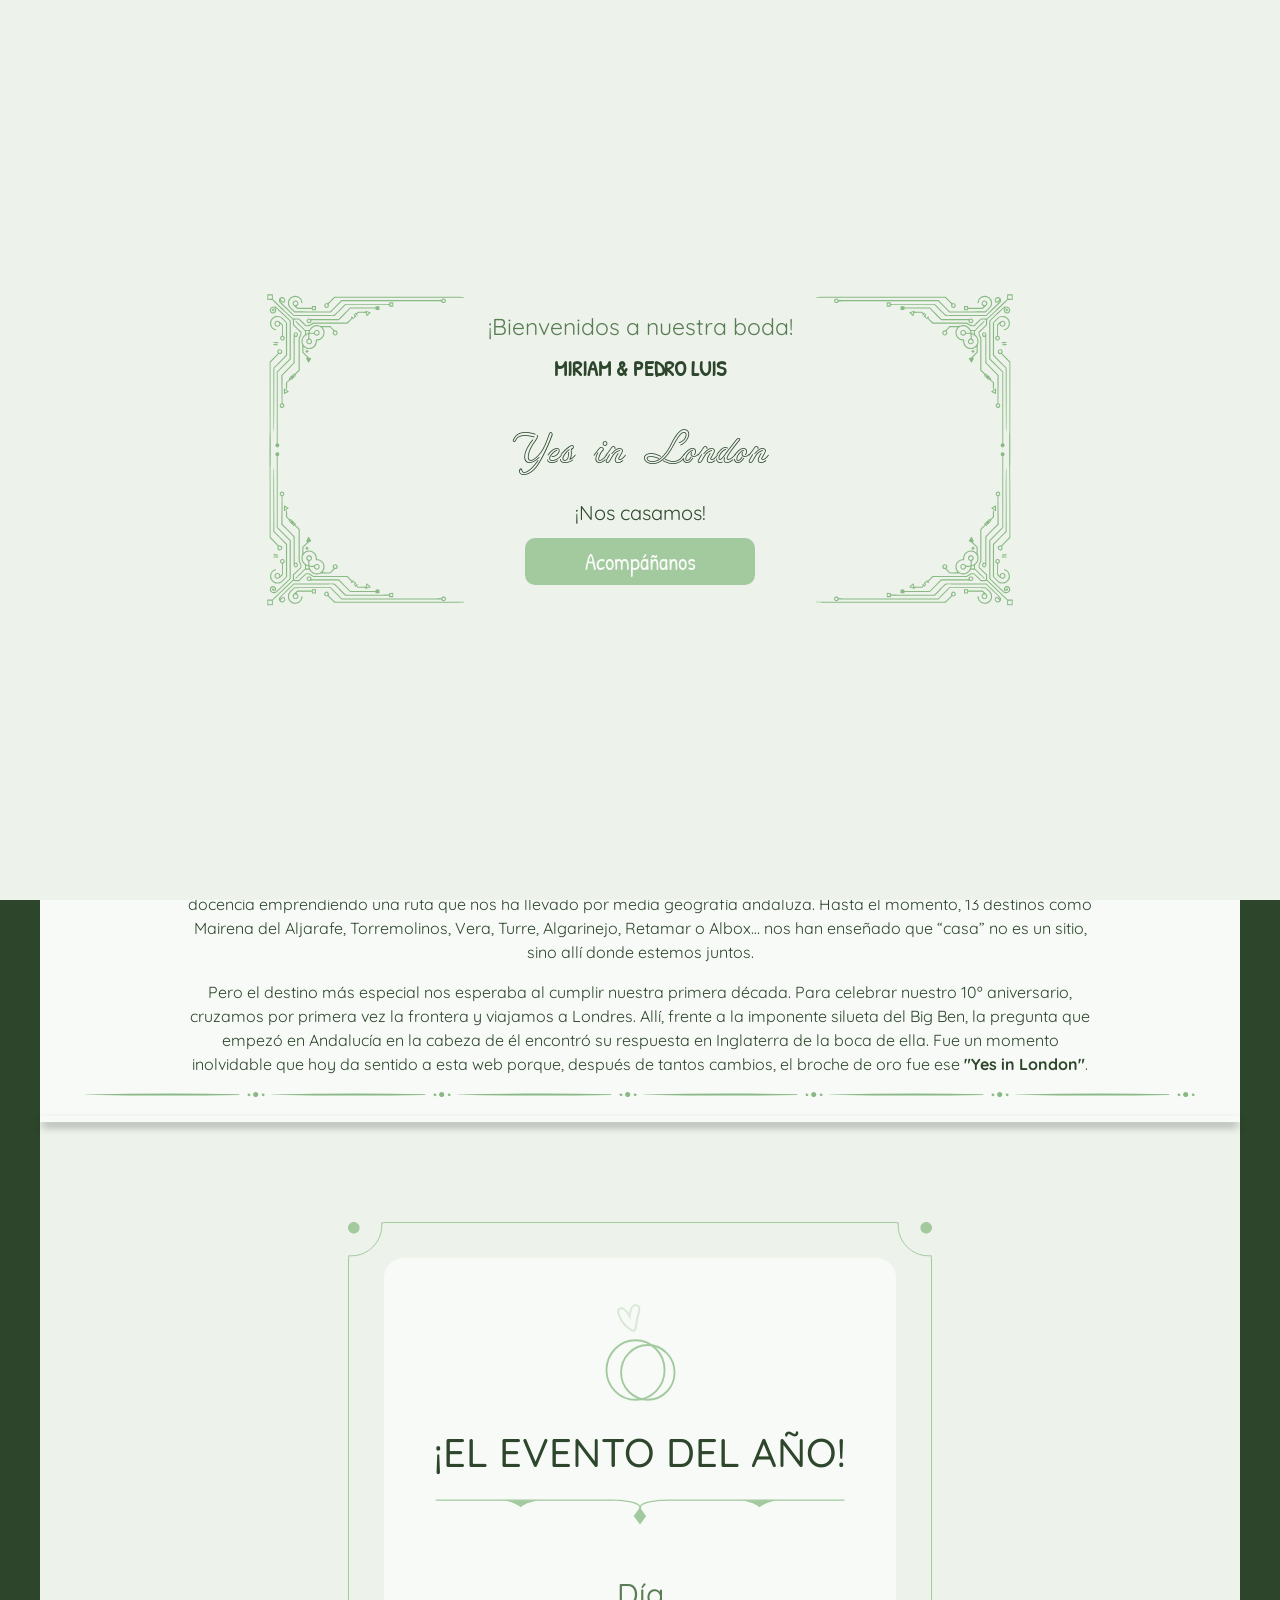
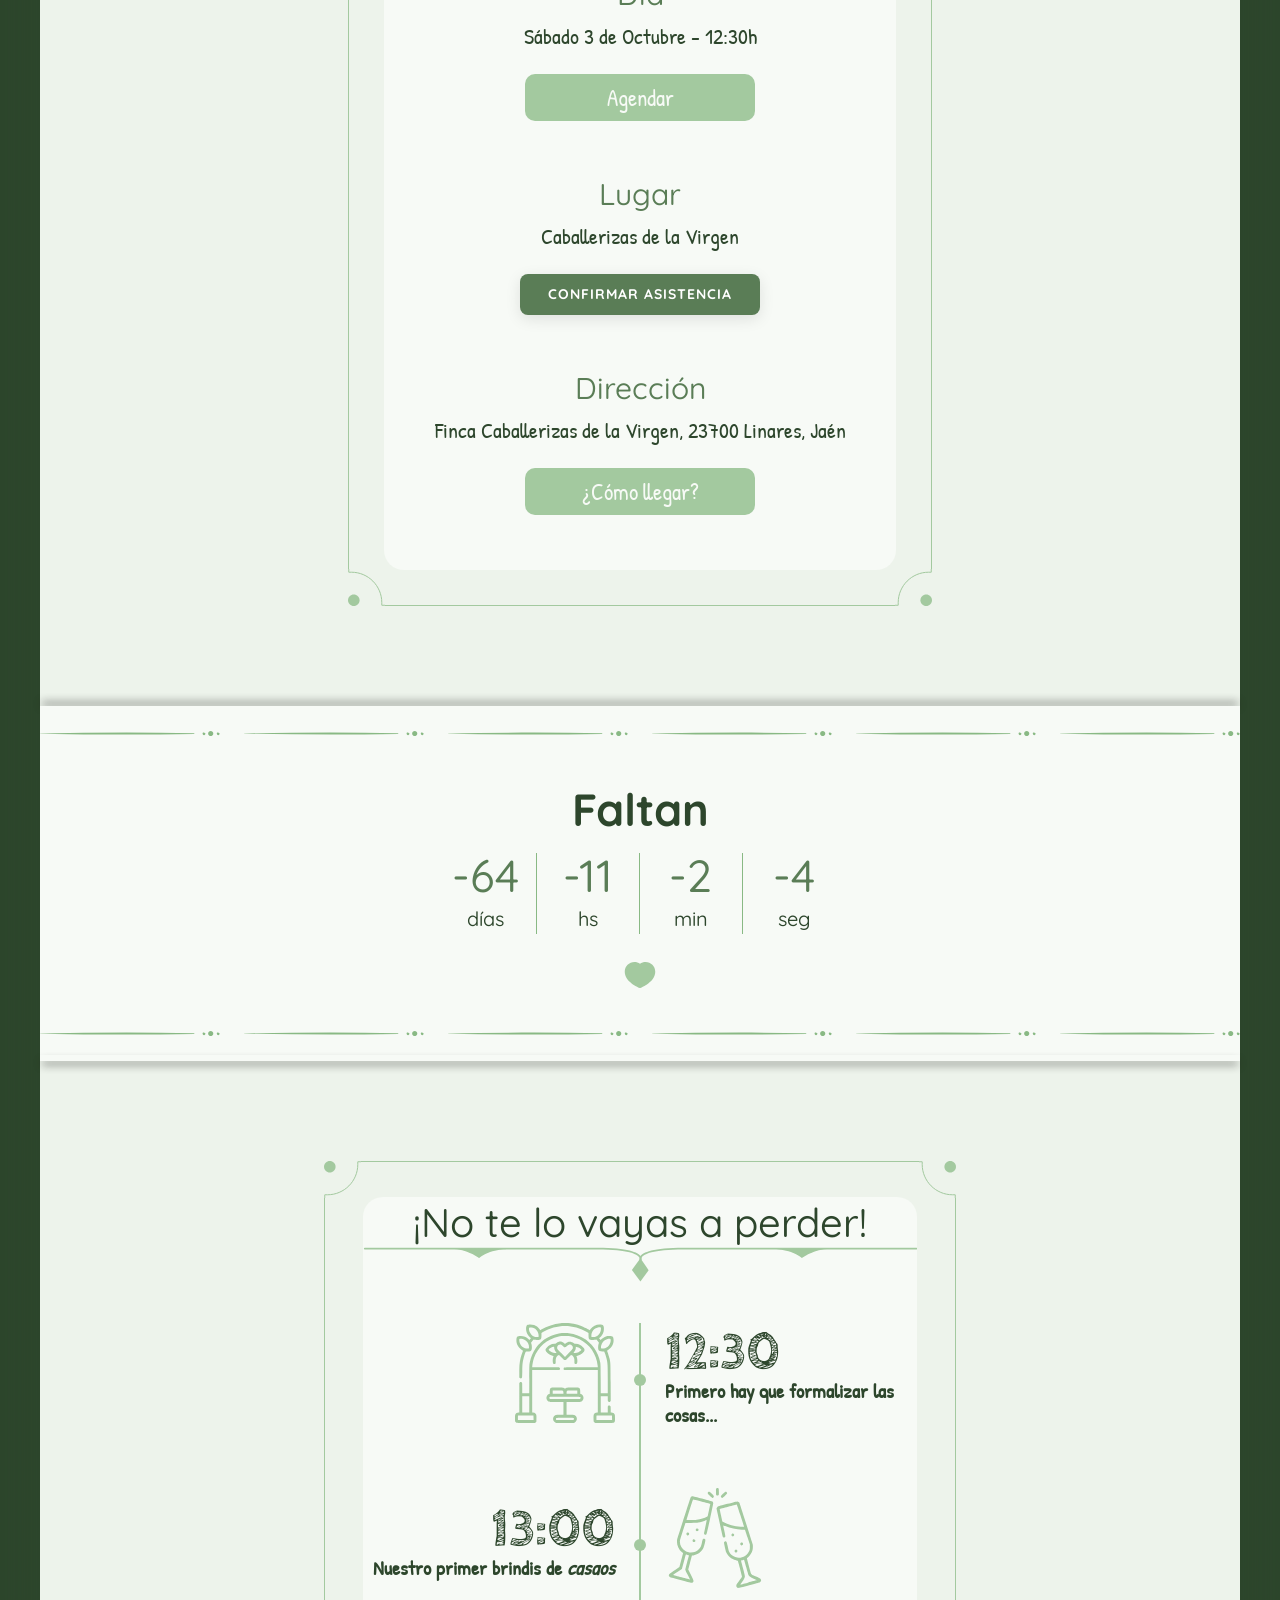
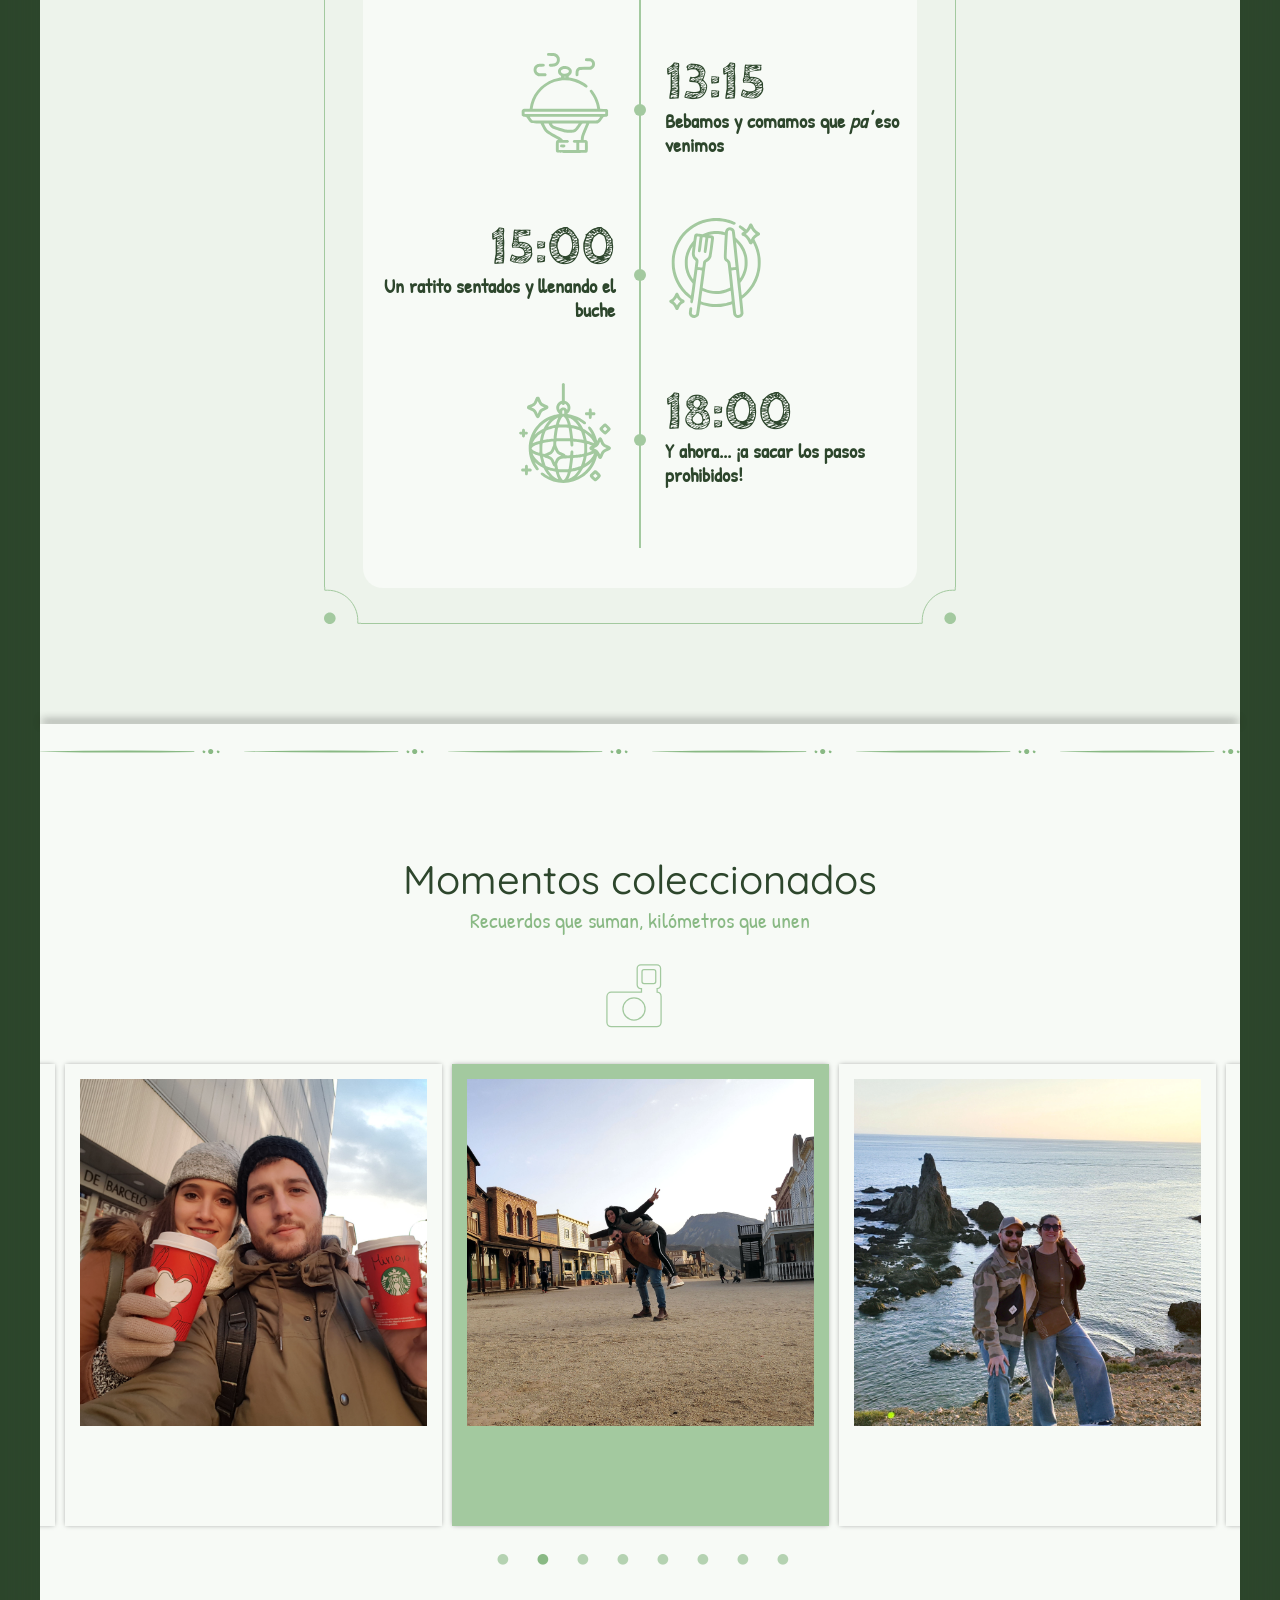
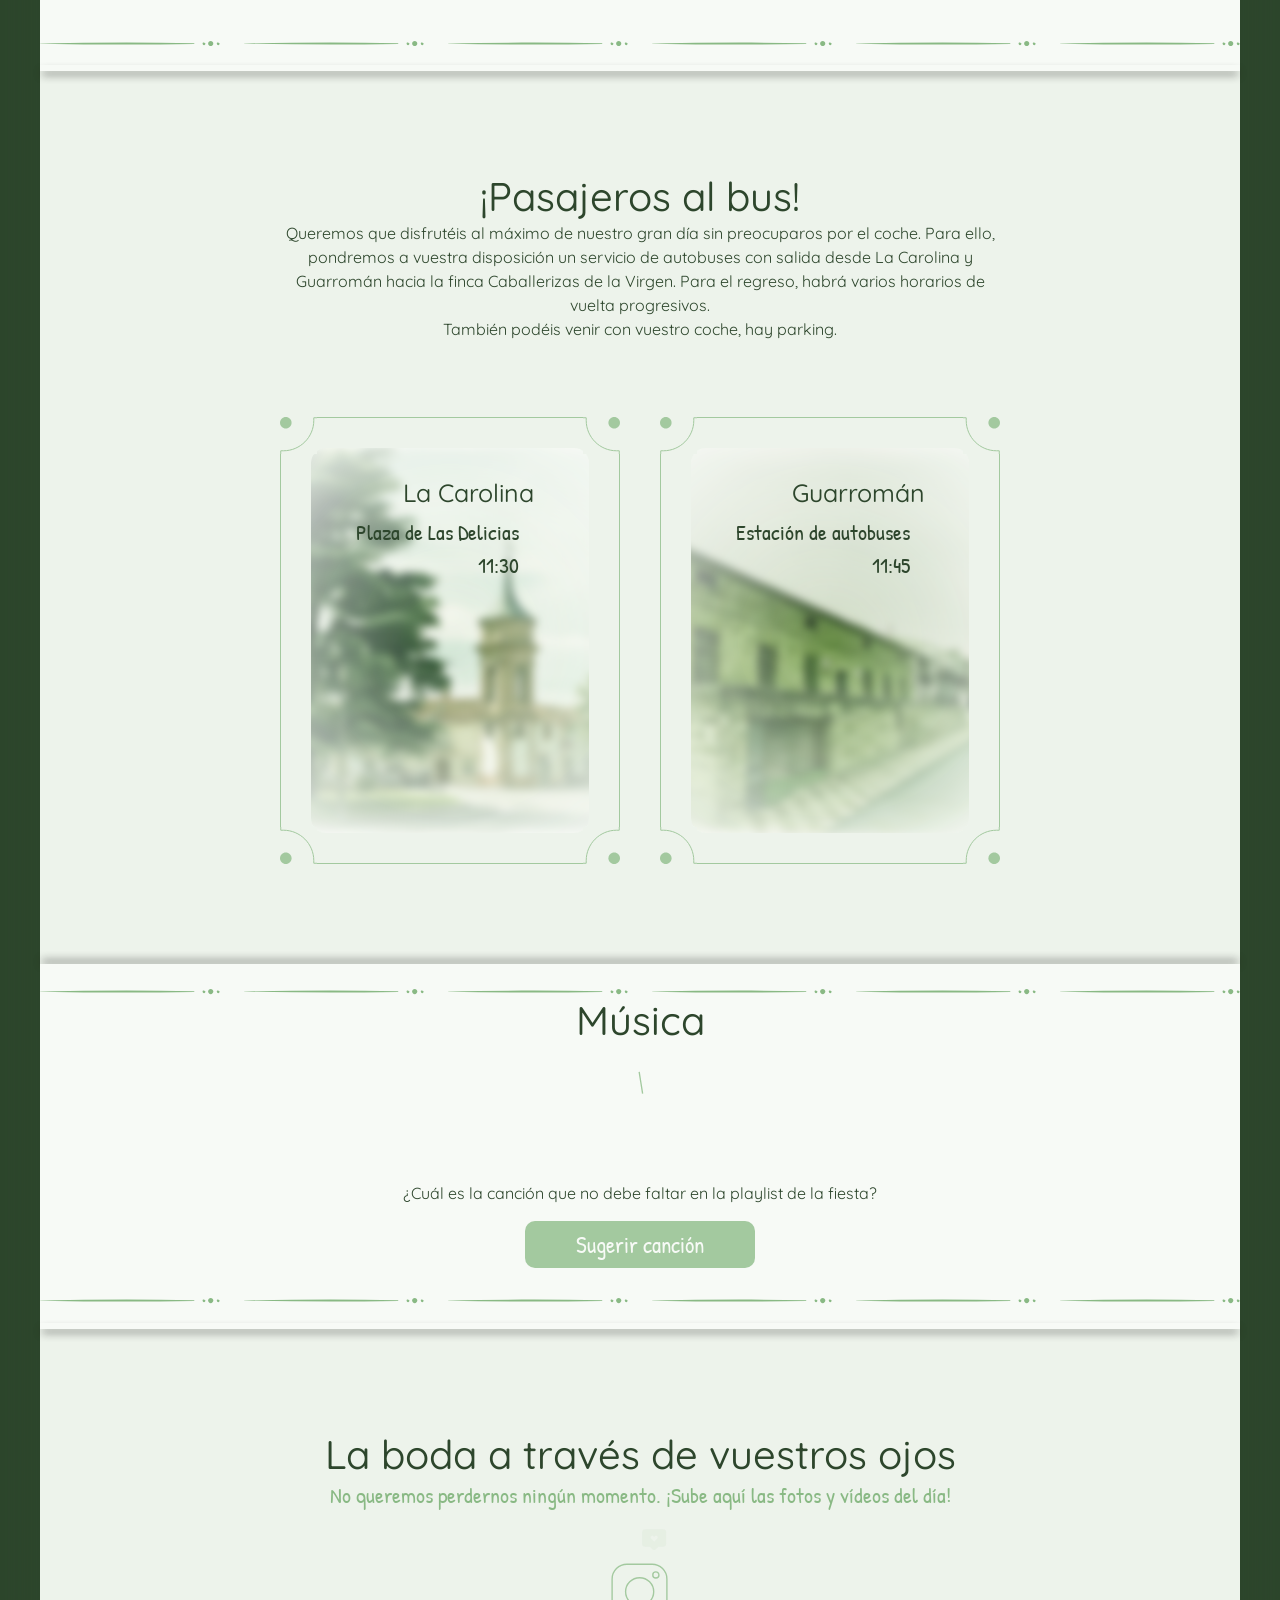
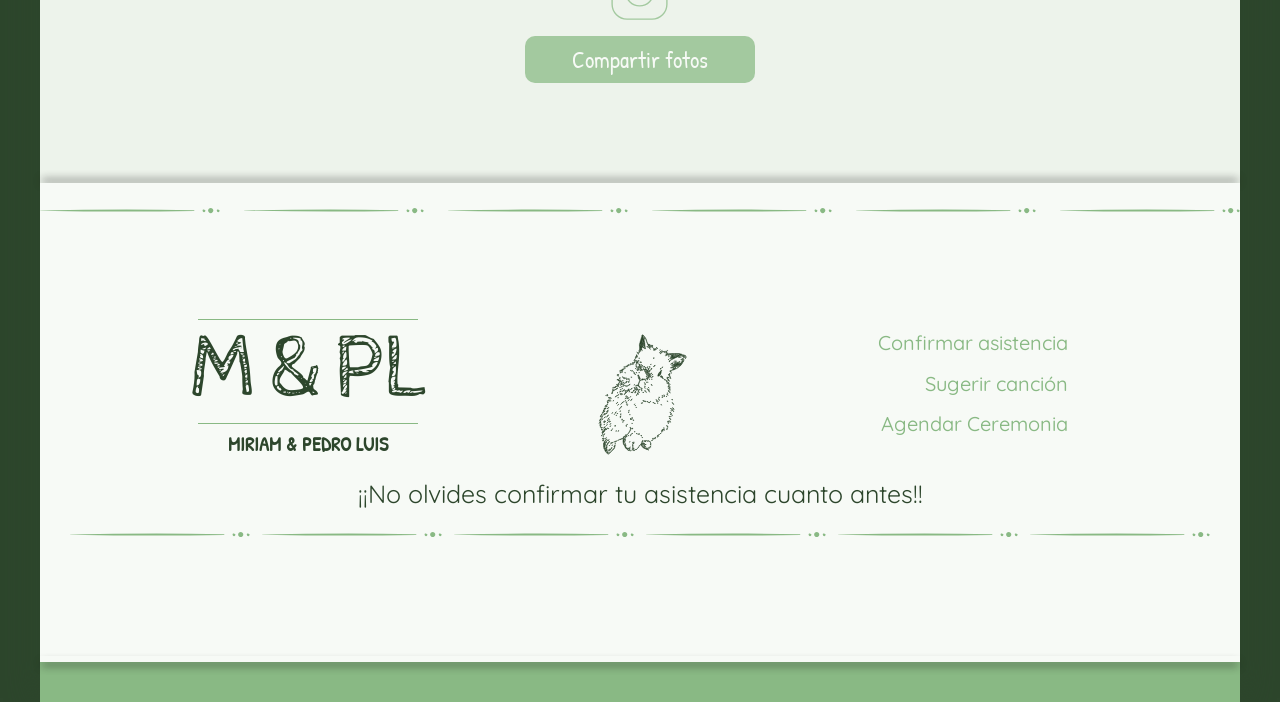
==== index.html @ 914bb3dd "frase intro" ====
<!DOCTYPE html>
<html lang="es-ES">

<head>

  <!-- Head -->
  <meta charset="UTF-8">

  <meta name="viewport" content="width=device-width, initial-scale=1.0">

  <meta name="robots" content="noindex, nofollow" />

  <meta name="color-scheme" content="light only">

  <title>Boda de Miriam y Pedro Luis</title>



  <!-- Listado de css con version dinamica segun modificacion de archivo -->
  <link rel='stylesheet' href='./bootstrap.min.css?v=1699502315' />
  <link rel='stylesheet' href='./slick.css?v=1699502316' />
  <link rel='stylesheet' href='./slick-theme.css?v=1699502316' />
  <link rel='stylesheet' href='./jquery.fancybox.min.css?v=1699502315' />
  <link rel='stylesheet' href='./addEvent.css?v=1699502314' />
  <link rel='stylesheet' href='./aos.css?v=1699502314' />
  <link rel='stylesheet' href='./vars.css?v=1711191311' />
  <link rel='stylesheet' href='./style.css?v=170001112' />
  <link rel='stylesheet' href='./responsive.css?v=1701437739' />

  <!-- Color para navegadores moviles -->
  <meta name="theme-color" content="#89b984">


  <!-- Fonts -->
  <link rel="preconnect" href="https://fonts.googleapis.com">
  <link rel="preconnect" href="https://fonts.gstatic.com" crossorigin>
  <link
    href="https://fonts.googleapis.com/css2?family=Open+Sans:wght@300;400;600&family=Playfair+Display:wght@400;700&display=swap"
    rel="stylesheet">


  <!-- Favicons -->
  <link rel="apple-touch-icon-precomposed" sizes="57x57" href="./apple-touch-icon-57x57.png" />
  <link rel="apple-touch-icon-precomposed" sizes="114x114" href="./apple-touch-icon-114x114.png" />
  <link rel="apple-touch-icon-precomposed" sizes="72x72" href="./apple-touch-icon-72x72.png" />
  <link rel="apple-touch-icon-precomposed" sizes="144x144" href="./apple-touch-icon-144x144.png" />
  <link rel="apple-touch-icon-precomposed" sizes="60x60" href="./apple-touch-icon-60x60.png" />
  <link rel="apple-touch-icon-precomposed" sizes="120x120" href="./apple-touch-icon-120x120.png" />
  <link rel="apple-touch-icon-precomposed" sizes="76x76" href="./apple-touch-icon-76x76.png" />
  <link rel="apple-touch-icon-precomposed" sizes="152x152" href="./apple-touch-icon-152x152.png" />
  <link rel="icon" type="image/png" href="./favicon-196x196.png" sizes="196x196" />
  <link rel="icon" type="image/png" href="./favicon-96x96.png" sizes="96x96" />
  <link rel="icon" type="image/png" href="./favicon-32x32.png" sizes="32x32" />
  <link rel="icon" type="image/png" href="./favicon-16x16.png" sizes="16x16" />
  <link rel="icon" type="image/png" href="./favicon-128.png" sizes="128x128" />
  <meta name="msapplication-TileImage" content="./mstile-144x144.png" />
  <meta name="msapplication-square70x70logo" content="./mstile-70x70.png" />
  <meta name="msapplication-square150x150logo" content="./mstile-150x150.png" />
  <meta name="msapplication-wide310x150logo" content="./mstile-310x150.png" />
  <meta name="msapplication-square310x310logo" content="./mstile-310x310.png" />
  <meta name="application-name" content="&nbsp;" />
  <meta name="msapplication-TileColor" content="#FFFFFF" />
</head>

<body>

  <!-- Loader -->
  <div class="preloader-area">
    <div class="d-flex justify-content-center align-items-center h-100">
      <div class="loader"></div>
    </div>
  </div>
  <!-- Container invitacion -->
  <div class="inv-container container">



    <!-- Modal musica fondo -->
    <div id="modalMusica" class="modal fade" tabindex="-1">
      <div class="modal-dialog modal-lg modal-dialog-centered">
        <div class="modal-content">


          <!-- Adornos esquinas -->
          <img class="injectable adorno-esquina adorno-esquina-0" src="./esquina-electronica.svg" alt="">
          <img class="injectable adorno-esquina adorno-esquina-1" src="./esquina-electronica.svg" alt="">
          <img class="injectable adorno-esquina adorno-esquina-2" src="./esquina-electronica.svg" alt="">
          <img class="injectable adorno-esquina adorno-esquina-3" src="./esquina-electronica.svg" alt="">

          <div class="modal-body text-center">

            <!-- Idiomas -->


            <p class="bienvenida-modal-musica">
              ¡Bienvenidos a nuestra boda! </p>

            <div class="nombres-modal-musica">


              <div class="nombres">
                <p>Miriam & Pedro Luis</p>
              </div>

              <img class="injectable adorno adorno-modal-musica" src="" alt="">
              <div class="inicio">
                <span>Yes </span>
                <span>in</span>
                <span>London</span>
              </div>

            </div>


            <span class="aclara-musica">¡Nos casamos!</span>

            <div>
              <a class="boton" id="play-music-modal" href="">Acompáñanos</a>
            </div>


          </div>

        </div>
      </div>
    </div>

    <!-- Portada -->
    <section class="portada">

      <div class="d-md-flex">

        <!-- Imagen portada -->
        <div class="portada-picture">
          <div class="sombra-horizontal sombra-bottom"></div>
        </div>

        <!-- Contenido portada -->
        <div class="portada-container d-flex justify-content-center align-items-center">


          <div class="sombra-vertical sombra-left"></div>

          <!-- Adornos esquinas -->
          <img class="injectable adorno-esquina adorno-esquina-0" src="./esquina-electronica.svg" alt="">
          <img class="injectable adorno-esquina adorno-esquina-1" src="./esquina-electronica.svg" alt="">
          <img class="injectable adorno-esquina adorno-esquina-2" src="./esquina-electronica.svg" alt="">
          <img class="injectable adorno-esquina adorno-esquina-3" src="./esquina-electronica.svg" alt="">

          <div class="content-portada text-center">

            <!-- Idiomas -->


            <div class="box-nombres-fecha-portada">

              <span class="fecha">
                3 de Octubre de 2026 </span>

              <div class="iniciales">
                <span>M </span>
                <span>&</span>
                <span>PL </span>
              </div>

              <div class="nombres">
                <p>Miriam & Pedro Luis</p>
              </div>

            </div>

            <div class="box-frase-portada">
              <img class="injectable adorno-poste" src="./senal.svg" alt="">
              <p>
                Cada flecha un destino, <br> cada kilómetro una etapa. </p>
            </div>

          </div>

        </div>

      </div>


      <div class="sombra-horizontal sombra-bottom"></div>
    </section>
    <!-- Parrafo epxxlicativo -->
    <section class="galeria">
      <!-- Adornos bordes -->
      <div class="adornos-divisor d-flex justify-content-between"></div>
      <div class="container">
        <div class="row text-center d-flex justify-content-center align-items-center">
          <!-- Titulo -->
          <div></div>
          <div class="col-md-10">
            <h2 class="title">Antes del sí</h2>
          </div>

          <div class="col-md-10">
            <p class="historia-texto">
              Todo comenzó a principios de 2015 cuando, casi sin darnos cuenta, empezamos a escribir los primeros
              capítulos de esta aventura. Poco después, nuestra relación se hizo un hecho; lo que no sabíamos en aquel
              entonces es que estábamos firmando el contrato de la mudanza más larga de la historia.
            </p>

            <p class="historia-texto">
              De la aventura de vivir en Madrid en 2019, resistiendo al COVID en tan solo 35m<sup>2</sup>, a subirnos a
              la montaña rusa
              de la docencia emprendiendo una ruta que nos ha llevado por media geografía andaluza. Hasta el momento, 13
              destinos como Mairena del Aljarafe, Torremolinos, Vera, Turre, Algarinejo, Retamar o Albox… nos han
              enseñado que “casa” no es un sitio, sino allí donde estemos juntos.
            </p>

            <p class="historia-texto">
              Pero el destino más especial nos esperaba al cumplir nuestra primera década. Para celebrar nuestro 10º
              aniversario, cruzamos por primera vez la frontera y viajamos a Londres. Allí, frente a la imponente
              silueta del Big Ben, la pregunta que empezó en Andalucía en la cabeza de él encontró su respuesta en
              Inglaterra de la boca de ella. Fue un momento inolvidable que hoy da sentido a esta web porque, después de
              tantos cambios, el broche de oro fue ese <strong>"Yes in London"</strong>.
            </p>
          </div>

        </div>
        <div></div>
        <!-- Adornos bordes -->
        <div class="adornos-divisor d-flex justify-content-between"></div>
    </section>
    <!-- Ceremonia - Fiesta-->
    <section class="ceremonia-fiesta">

      <div class="sombra-horizontal sombra-top"></div>
      <div class="container">
        <div class="row d-flex justify-content-center text-center">
          <div class="col-md-8 col-ceremonia d-flex justify-content-center text-center">
            <div class="box-bordes-adorno d-flex justify-content-center">
              <div class="box-color-col">
                <div class="anim-anillos">
                </div>
                <h3>
                  ¡EL EVENTO DEL AÑO! </h3>

                <img class="injectable adorno-titulo" src="./adorno-titulo.svg" alt="">

                <div class="info-col">

                  <div class="info-box">
                    <h6>Día</h6>
                    <p>Sábado 3 de Octubre - 12:30h</p>
                    <a type="button" class="boton addeventatc">

                      <span class="nameBtn">Agendar</span>

                      <span class="start">2026-10-03 12:30:00</span>
                      <span class="end">2026-10-03 23:59:59</span>
                      <span class="timezone">Europe/Madrid</span>
                      <span class="title">Boda de Miriam y Pedro Luis</span>

                    </a>
                  </div>

                  <div class="info-box">
                    <h6>Lugar</h6>
                    <p>Caballerizas de la Virgen</p>
                    <a type="button" data-evento="Ceremonia" data-toggle="modal" data-target="#modalAsistencia"
                      class="boton confirmar-asistencia">
                      CONFIRMAR ASISTENCIA
                    </a>
                  </div>

                  <div class="info-box">
                    <h6>Dirección</h6>
                    <p> Finca Caballerizas de la Virgen, 23700 Linares, Jaén</p>
                    <a data-evento="Ceremonia" class="boton modal-como-llegar" target="_blank"
                      href="https://goo.gl/maps/bdbWjPV2qR3y7dYT7?coh=178573&entry=tt">
                      ¿Cómo llegar?</a>
                  </div>
                </div>
              </div>
            </div>

          </div>
        </div>

      </div>

      <div class="sombra-horizontal sombra-bottom"></div>

    </section>


    <!-- Cuenta Regresiva -->
    <section class="cuenta-regresiva">
      <!-- Adornos bordes -->
      <div class="adornos-divisor d-flex justify-content-between"></div>


      <div class="container">
        <div class="row d-flex justify-content-center align-items-center">


          <div class="box-cta-regresiva text-center">

            <span class="falta">Faltan</span>

            <div id="reloj" class="reloj">

              <div id="dias" class="reloj-col">
                <span class="number"></span>
                <span class="time">días</span>
              </div>

              <div id="horas" class="reloj-col">
                <span class="number"></span>
                <span class="time">hs</span>
              </div>

              <div id="minutos" class="reloj-col">
                <span class="number"></span>
                <span class="time">min</span>
              </div>

              <div id="segundos" class="reloj-col no-border">
                <span class="number"></span>
                <span class="time">seg</span>
              </div>

              <div class="clearfix"></div>

            </div>


            <div class="d-flex justify-content-center align-items-center">

              <!-- Corazon -->
              <div class="corazon-falta"></div>

            </div>

          </div>

        </div>
      </div>

      <!-- Adornos bordes -->
      <div class="adornos-divisor d-flex justify-content-between"></div>


    </section>
    <!-- timeline -->
    <section class="ceremonia-fiesta">


      <div class="sombra-horizontal sombra-top"></div>
      <div class="cointainer">
        <div class="row d-flex justify-content-center text-center">
          <div class="col-md-8 col-ceremonia d-flex justify-content-center text-center">
            <div class="box-bordes-adorno d-flex justify-content-center">
              <div class="box-color-col">

                <h2 class="title text-center">¡No te lo vayas a perder!</h2>

                <img class="injectable adorno-titulo-timeline" src="./adorno-titulo.svg" alt="">
                <div> </div>
                <div class="container timeline-container">
                  <div class="timeline-line"></div>

                  <div class="row timeline-item align-items-center">
                    <div class="col-6 text-end px-3 timeline-content">
                      <img class="injectable adorno-timeline" src="./arco-de-boda.svg" alt="">
                    </div>
                    <div class="col-6 text-start px-3 timeline-content">
                      <div class="texto-item">
                        <span class="hora">12:30</span>
                        <span class="actividad">Primero hay que formalizar las cosas...</span>
                      </div>
                    </div>
                  </div>

                  <div class="row timeline-item align-items-center">
                    <div class="col-6 text-end px-3 timeline-content">
                      <div class="texto-item">
                        <span class="hora">13:00</span>
                        <span class="actividad">Nuestro primer brindis de <i>casaos</i></span>
                      </div>
                    </div>
                    <div class="col-6 text-start px-3 timeline-content">
                      <img class="injectable adorno-timeline" src="./salud.svg" alt="">
                    </div>
                  </div>

                  <div class="row timeline-item align-items-center">
                    <div class="col-6 text-end px-3 timeline-content">
                      <img class="injectable adorno-timeline" src="./porcion-de-comida.svg" alt="">
                    </div>
                    <div class="col-6 text-start px-3 timeline-content">
                      <div class="texto-item">
                        <span class="hora">13:15</span>
                        <span class="actividad">Bebamos y comamos que <i>pa'</i> eso venimos</span>
                      </div>
                    </div>
                  </div>

                  <div class="row timeline-item align-items-center">
                    <div class="col-6 text-end px-3 timeline-content">
                      <div class="texto-item">
                        <span class="hora">15:00</span>
                        <span class="actividad">Un ratito sentados y llenando el buche</span>
                      </div>
                    </div>
                    <div class="col-6 text-start px-3 timeline-content">
                      <img class="injectable adorno-timeline" src="./comer.svg" alt="">
                    </div>
                  </div>

                  <div class="row timeline-item align-items-center">
                    <div class="col-6 text-end px-3 timeline-content">
                      <img class="injectable adorno-timeline" src="./bola-de-disco.svg" alt="">
                    </div>
                    <div class="col-6 text-start px-3 timeline-content">
                      <div class="texto-item">
                        <span class="hora">18:00</span>
                        <span class="actividad">Y ahora... ¡a sacar los pasos prohibidos!</span>
                      </div>
                    </div>
                  </div>

                </div>
              </div>
            </div>
          </div>
        </div>
      </div>

      <div class="sombra-horizontal sombra-bottom"></div>
    </section>




    <!-- Galeria-->
    <section class="galeria">

      <!-- Adornos bordes -->
      <div class="adornos-divisor d-flex justify-content-between"></div>

      <div class="container">

        <div class="row text-center d-flex justify-content-center align-items-center">

          <div class="content-galeria">
            <h2 class="title">Momentos coleccionados</h2>
            <p class="subtitle">Recuerdos que suman, kilómetros que unen</p>

            <div class="anim-galeria"></div>

          </div>

        </div>

      </div>


      <div class="content-fotos">

        <div class="shadow-left"></div>
        <div class="shadow-right"></div>

        <div class="carrusel">

          <!-- Impmrimo el bloque con la imagen -->

          <div>
            <div class="polaroid">

              <a href="./1.jpg" data-fancybox="galeria">
                <img src="./1.jpg" alt="">
              </a>

            </div>
          </div>


          <!-- Impmrimo el bloque con la imagen -->

          <div>
            <div class="polaroid">

              <a href="./2.jpg" data-fancybox="galeria">
                <img src="./2.jpg" alt="">
              </a>

            </div>
          </div>


          <!-- Impmrimo el bloque con la imagen -->

          <div>
            <div class="polaroid">

              <a href="./3.jpg" data-fancybox="galeria">
                <img src="./3.jpg" alt="">
              </a>

            </div>
          </div>


          <!-- Impmrimo el bloque con la imagen -->

          <div>
            <div class="polaroid">

              <a href="./4.jpg" data-fancybox="galeria">
                <img src="./4.jpg" alt="">
              </a>

            </div>
          </div>


          <!-- Impmrimo el bloque con la imagen -->

          <div>
            <div class="polaroid">

              <a href="./5.jpg" data-fancybox="galeria">
                <img src="./5.jpg" alt="">
              </a>

            </div>
          </div>

          <!-- Impmrimo el bloque con la imagen -->

          <div>
            <div class="polaroid">

              <a href="./6.jpg" data-fancybox="galeria">
                <img src="./6.jpg" alt="">
              </a>

            </div>
          </div>

          <!-- Impmrimo el bloque con la imagen -->

          <div>
            <div class="polaroid">

              <a href="./7.jpg" data-fancybox="galeria">
                <img src="./7.jpg" alt="">
              </a>

            </div>
          </div>

          <!-- Impmrimo el bloque con la imagen -->

          <div>
            <div class="polaroid">

              <a href="./8.jpg" data-fancybox="galeria">
                <img src="./8.jpg" alt="">
              </a>

            </div>
          </div>


        </div>

      </div>




      <!-- Adornos bordes -->
      <div class="adornos-divisor d-flex justify-content-between"></div>

    </section>


    <!--Autobuses-->
    <!-- Fiesta-->
    <section class="fiesta">

      <div class="sombra-horizontal sombra-top"></div>

      <div class="container">
        <div class="row text-center d-flex justify-content-center align-items-center">

          <div class="col-md-12">
            <h2 class="title">¡Pasajeros al bus!</h2>

          </div>
          <div class="col-md-2"></div>
          <div class="col-md-8 text-center d-flex justify-content-center align-items-center 
            ceremonia-fiesta .info-col .info-box ">
            <p>Queremos que disfrutéis al máximo de nuestro gran día sin preocuparos por el coche. Para ello, pondremos
              a vuestra disposición un servicio de autobuses con salida desde La Carolina y Guarromán hacia la finca
              Caballerizas de la Virgen. Para el regreso, habrá varios horarios de vuelta progresivos.
              <br>También podéis venir con vuestro coche, hay parking.
            </p>
          </div>
          <div class="col-md-2"></div>

          <div class="col-md-4 item-fiesta">
            <div class="w-100 box-bordes-adorno content-item-fiesta" ">

          <div class=" box-color-col d-flex flex-column justify-content-start align-items-start info-box"
              style="--bg-image: url('fondo-la-carolina.png');">
              <div></div>
              <div>
                <h3 class="text-right">La Carolina</h3>
                <div>
                  <p class="text-right">Plaza de Las Delicias</p>
                </div>
                <div>
                  <p class="text-right">11:30</p>
                </div>
              </div>
              <div></div>
            </div>
          </div>

        </div>

        <div class="col-md-4 item-fiesta">


          <div class="w-100 box-bordes-adorno content-item-fiesta">

            <div class="box-color-col d-flex flex-column justify-content-start align-items-start info-box"
              style="--bg-image: url('fondo-guarroman.png');">
              <div></div>
              <div>
                <h3 class="text-right">Guarromán</h3>
                <div>
                  <p class="text-right">Estación de autobuses</p>
                </div>
                <div>
                  <p class="text-right">11:45</p>
                </div>
              </div>
              <div></div>
            </div>
          </div>

        </div>

      </div>
  </div>


      <div class="sombra-horizontal sombra-bottom"></div>
  </section>
  <!--Autobuses-->
  <!--Sugerir Cancion-->
  <section class="galeria">

    <!-- Adornos bordes -->
    <div class="adornos-divisor d-flex justify-content-between"></div>

    <div class="container">
      <div class="row text-center d-flex justify-content-center align-items-center">

        <div class="col-md-12">
          <h2 class="title">Música</h2>
          <div class="anim-musica"></div>
          <p>
            ¿Cuál es la canción que no debe faltar en la playlist de la fiesta? </p>

          <a href="#" class="boton sugerir-cancion">Sugerir canción</a>
          <div></div>

        </div>





      </div>
    </div>


    <!-- Adornos bordes -->
    <div class="adornos-divisor d-flex justify-content-between"></div>


  </section>




  <!-- Instagram-->
  <section class="instagram">

    <div class="sombra-horizontal sombra-top"></div>

    <div class="container">
      <div class="row text-center d-flex justify-content-center align-items-center">

        <h2 class="title">La boda a través de vuestros ojos</h2>
        <p class="subtitle">No queremos perdernos ningún momento. ¡Sube aquí las fotos y vídeos del día!</p>

        <div class="w-100">

          <div class="anim-instagram"></div>

        </div>

        <a href="./subir_fotos.html" class="boton">Compartir fotos</a>


      </div>
    </div>


    <div class="sombra-horizontal sombra-bottom"></div>

  </section>
  <!-- Footer-->
  <section class="footer">


    <!-- Adornos bordes -->
    <div class="adornos-divisor d-flex justify-content-between"></div>


    <div class="container">

      <div class="row">



        <div class="col-md-5 d-flex justify-content-center align-items-center">

          <div class="col-nombres-footer">

            <div class="iniciales">
              <span>M </span>
              <span>&</span>
              <span>PL </span>
            </div>

            <div class="nombres">
              <p>Miriam & Pedro Luis</p>
            </div>

          </div>
        </div>

        <div
          class="col-md-2 col-acciones-footer d-flex justify-content-center justify-content-md-center align-items-center">
          <img class="injectable adorno adorno-footer" src="./totete.svg" alt="">
        </div>

        <div
          class="col-md-5 col-acciones-footer d-flex justify-content-center justify-content-md-center align-items-center">

          <ul>

            <li>
              <a href="#" data-evento="Ceremonia" data-toggle="modal" data-target="#modalAsistencia"
                class="confirmar-asistencia">
                Confirmar asistencia
              </a>
            </li>



            <li>
              <a href="#" class="sugerir-cancion">Sugerir canción</a>
            </li>


            <li>
              <div title="" class="addeventatc">

                <span class="nameBtn">Agendar Ceremonia</span>

                <span class="start">2026-10-03 12:00:00</span>
                <span class="end">2026-10-03 23:59:59</span>
                <span class="timezone">Europe/Madrid</span>
                <span class="title">Boda de Miriam y Pedro Luis</span>

              </div>
            </li>

          </ul>

        </div>



      </div>
      <div class="row">
        <div class="col-md-12 text-center">
          <p class="info-text">¡¡No olvides confirmar tu asistencia cuanto antes!!</p>
        </div>

    </div>


    <!-- Adornos bordes -->
    <div class="adornos-divisor d-flex justify-content-between"></div>

  </section>
  <!-- Firma-->
  <footer>

    <div class="sombra-horizontal sombra-top"></div>

    <div class="container">
      <div class="row">
        <div class="col-md-12">





          <!-- Modal cambio de idioma -->


        </div>
      </div>
    </div>
  </footer>


  <!-- Musica -->


  <div id="controlador-musica">
    <div id="play-pause-music" data-estado-music="pause" class="music-anim-icon"></div>
  </div>

  <div id="player-musica-fondo"></div>





  <!-- Si esta en modo "Modelo" muestro el repdorductor de musica sin musica -->

  <!-- Modal asistencia-->
  <div id="modalAsistencia" class="modal fade" tabindex="-1">
    <div class="modal-dialog modal-md modal-dialog-centered">
      <div class="modal-content box-bordes-adorno">
        <div class="modal-content-2 box-color-col">

          <div class="img-top-modal d-flex justify-content-center align-items-start">
            <button type="button" class="close" data-dismiss="modal" aria-label="Close">
              <span aria-hidden="true">×</span>
            </button>
            <img class="injectable modal-icon icon-ceremonia" src="./img_circuloCeremonia.svg" alt="">
            <img class="injectable modal-icon icon-fiesta" src="./img_circuloFiesta.svg" alt="">
          </div>

          <div class="modal-header">
            <h5 class="modal-title">Confirmar asistencia</h5>
            <img class="injectable adorno-titulo" src="./adorno-titulo.svg" alt="">
          </div>

          <div class="modal-body">
            <div class="formulario-content">
              <form id="formAsistencia"
                action="https://docs.google.com/forms/d/e/1FAIpQLSfP0oGFlG77LjceyNQZj_OjLJ1URJRkgybdggClO3IUrDJ-tA/formResponse"
                method="POST">

                <div id="contenedorInvitados">
                  <div class="bloque-invitado border-bottom mb-4 pb-3">
                    <div
                      class="form-group d-flex justify-content-around custom-control custom-radio custom-control-inline">
                      <div class="form-check">
                        <input class="custom-control-input" type="radio" name="asistencia_0" value="Si" id="checkSi_0"
                          checked>
                        <label class="custom-control-label" for="checkSi_0">¡Sí! Confirmo</label>
                      </div>
                      <div class="form-check">
                        <input class="custom-control-input" type="radio" name="asistencia_0" value="No" id="checkNo_0">
                        <label class="custom-control-label" for="checkNo_0">No asistiré</label>
                      </div>
                    </div>

                    <div class="form-group">
                      <input type="text" class="form-control" name="nombre" placeholder="Tu nombre completo" required>
                    </div>
                    <div class="form-group">
                      <input type="text" class="form-control" name="telefono" placeholder="Tu teléfono" required>
                    </div>
                    <div class="form-group">
                      <textarea class="form-control" name="alergenos" rows="2"
                        placeholder="Alérgenos e intolerancias"></textarea>
                    </div>
                    <div class="texto-pregunta-form">¿Cómo vas a venir?</div>
                    <div
                      class="form-group d-flex justify-content-around custom-control custom-radio custom-control-inline transporte-container">
                      <div class="form-check">
                        <input class="custom-control-input" type="radio" name="transporte_0" value="coche"
                          id="transporte_coche_0" checked>
                        <label class="custom-control-label label-transporte" for="transporte_coche_0">Coche
                          propio</label>
                      </div>
                      <div class="form-check">
                        <input class="custom-control-input" type="radio" name="transporte_0" value="carolina"
                          id="transporte_carolina_0">
                        <label class="custom-control-label label-transporte" for="transporte_carolina_0">Autobús (La
                          Carolina)</label>
                      </div>
                      <div class="form-check">
                        <input class="custom-control-input" type="radio" name="transporte_0" value="guarroman"
                          id="transporte_guarroman_0">
                        <label class="custom-control-label label-transporte" for="transporte_guarroman_0">Autobús
                          (Guarromán)</label>
                      </div>
                    </div>
                  </div>
                </div>

                <div class="text-center mb-3">
                  <button type="button" id="btnAgregarAcompanante" class="btn-add-invitado">
                    + Añadir acompañante
                  </button>
                </div>

                <button type="submit" id="sendAsistencia" class="boton confirmar-asistencia">
                  Enviar confirmaciones
                </button>
              </form>
            </div>

            <div class="msj-content d-flex flex-column justify-content-center text-center" style="display:none;"></div>
          </div>

        </div>
      </div>
    </div>
  </div>

  <!-- Modal sugerir cancion-->
  <div id="modalSugerirCancion" class="modal fade" tabindex="-1">
    <div class="modal-dialog modal-md modal-dialog-centered">
      <div class="modal-content box-bordes-adorno">
        <div class="modal-content-2 box-color-col">

          <div class="img-top-modal d-flex justify-content-center align-items-start">
            <button type="button" class="close" data-dismiss="modal" aria-label="Close">
              <span aria-hidden="true">×</span>
            </button>
            <img class="injectable modal-icon" src="./img_circuloCanciones.svg" alt="">
          </div>

          <div class="modal-header">
            <h5 class="modal-title">Sugerir Canción</h5>
            <img class="injectable adorno-titulo" src="./adorno-titulo.svg" alt="">
          </div>

          <div class="modal-body">
            <div class="formulario-content">
              <form id="formSugerirCancion"
                action="https://docs.google.com/forms/u/0/d/e/1FAIpQLSdFCLFeYFmhAlCnmcxuF9Eve2WV8mMim32cjytIB5tWxmRVLw/formResponse"
                method="POST" target="hidden_iframe_cancion" onsubmit="enviarSugerencia(event);">

                <div class="form-group">
                  <input type="text" class="form-control" id="nombreSugerencia" name="entry.2019897458"
                    placeholder="Tu nombre" required>
                </div>

                <div class="form-group">
                  <input type="text" class="form-control" id="descripcionSugerencia" name="entry.27844116"
                    placeholder="Nombre canción y autor" required>
                </div>

                <div class="form-group">
                  <input type="text" class="form-control" id="linkSugerencia" name="entry.2085277265"
                    placeholder="Link de YouTube, Spotify, etc.">
                </div>

                <button type="submit" id="sendSugerenciaCancion" class="boton w-100">
                  Sugerir canción
                </button>
              </form>
              <iframe name="hidden_iframe_cancion" id="hidden_iframe_cancion" style="display:none;"></iframe>
            </div>

            <div class="msj-content d-flex flex-column justify-content-center text-center" style="display:none;"></div>
          </div>
        </div>
      </div>
    </div>
  </div>
  <!-- Modal vestuario-->
  <div id="modalVestuario" class="modal fade" tabindex="-1">

    <div class="modal-dialog modal-md modal-dialog-centered">

      <div class="modal-content box-bordes-adorno">

        <div class="modal-content-2 box-color-col">

          <div class="img-top-modal d-flex justify-content-center align-items-start">
            <button type="button" class="close" data-dismiss="modal" aria-label="Close">
              <span aria-hidden="true">&times;</span>
            </button>
            <img class="injectable modal-icon" src="./vestuario.svg" alt="">
          </div>



          <div class="modal-header">
            <h5 class="modal-title">Dress Code</h5>
            <img class="injectable adorno-titulo" src="./adorno-titulo.svg" alt="">
          </div>

          <div class="modal-body">

            <p>Contenido Dress Code</p>

          </div>


          <div class="modal-footer"></div>


        </div>
      </div>
    </div>
  </div>
  <!-- Modal tips-->
  <div id="modalTips" class="modal fade" tabindex="-1">
    <div class="modal-dialog modal-md modal-dialog-centered">

      <div class="modal-content box-bordes-adorno">

        <div class="modal-content-2 box-color-col">

          <div class="img-top-modal d-flex justify-content-center align-items-start">

            <button type="button" class="close" data-dismiss="modal" aria-label="Close">
              <span aria-hidden="true">&times;</span>
            </button>

            <img class="injectable modal-icon" src="./tips.svg" alt="">

          </div>

          <div class="modal-header">
            <h5 class="modal-title">Tips y Notas</h5>
            <img class="injectable adorno-titulo" src="./adorno-titulo.svg" alt="">
          </div>

          <div class="modal-body">

            <p>Contenido Tips y Notas</p>

          </div>

          <div class="modal-footer"></div>

        </div>

      </div>

    </div>

  </div>
  <!-- Modal regalos-->
  <div id="modalRegalos" class="modal fade" tabindex="-1">
    <div class="modal-dialog modal-md modal-dialog-centered">

      <div class="modal-content box-bordes-adorno">
        <div class="modal-content-2 box-color-col">

          <div class="img-top-modal d-flex justify-content-center align-items-start">
            <button type="button" class="close" data-dismiss="modal" aria-label="Close">
              <span aria-hidden="true">&times;</span>
            </button>
            <img class="injectable modal-icon" src="./img_circuloRegalo.svg" alt="">
          </div>


          <div class="modal-header">
            <h5 class="modal-title">Regalos</h5>
            <img class="injectable adorno-titulo" src="./adorno-titulo.svg" alt="">
          </div>

          <div class="modal-body">
            <p>Contenido modal regalos</p>
          </div>

          <div class="modal-footer">
          </div>


        </div>
      </div>
    </div>
  </div>
  <!-- Modal mapa-->
  <div id="modalMapa" class="modal fade" tabindex="-1">
    <div class="modal-dialog modal-lg modal-dialog-centered">

      <div class="modal-content box-bordes-adorno">

        <div class="modal-content-2 box-color-col">


          <div class="img-top-modal d-flex justify-content-center align-items-start">

            <button type="button" class="close" data-dismiss="modal" aria-label="Close">
              <span aria-hidden="true">&times;</span>
            </button>

            <img class="injectable modal-icon" src="./ubicacion.svg" alt="">

          </div>


          <div class="modal-header">
            <h5 class="modal-title"></h5>
            <img class="injectable adorno-titulo" src="./adorno-titulo.svg" alt="">
          </div>

          <div class="modal-body">
            <div id="googleMap"></div>
          </div>

          <div class="modal-footer">
            <a class="boton ampliar-mapa" target="_blank" href="#">Ampliar mapa</a>
          </div>

        </div>

      </div>

    </div>

  </div>
  <!-- Modal cambio de idioma -->

  <!-- Modal -->
  <div class="modal fade modal-transparent" id="modal-lang" tabindex="-1" role="dialog" aria-labelledby=""
    aria-hidden="true">
    <div class="modal-dialog modal-dialog-centered" role="document">
      <div class="modal-content">

        <div class="modal-header">

          <h3>
            Seleccionar país </h3>

          <button type="button" class="close" data-dismiss="modal" aria-label="Close">
            <span aria-hidden="true">&times;</span>
          </button>


        </div>

        <div class="modal-body">
          <div class="flags-laguages">

            <ul class="d-flex flex-wrap justify-content-center align-items-center">

              <li>
                <a class="change-lang" country="ar" lang="es-AR" href=""><img src="./es-AR.svg" alt=""></a>
              </li>

              <li>
                <a class="change-lang" country="bo" lang="es-BO" href=""><img src="./es-BO.svg" alt=""></a>
              </li>

              <li>
                <a class="change-lang" country="br" lang="pt-BR" href=""><img src="./pt-BR.svg" alt=""></a>
              </li>

              <li>
                <a class="change-lang" country="ca" lang="en-CA" href=""><img src="./en-CA.svg" alt=""></a>
              </li>

              <li>
                <a class="change-lang" country="cl" lang="es-CL" href=""><img src="./es-CL.svg" alt=""></a>
              </li>

              <li>
                <a class="change-lang" country="co" lang="es-CO" href=""><img src="./es-CO.svg" alt=""></a>
              </li>

              <li>
                <a class="change-lang" country="cr" lang="es-CR" href=""><img src="./es-CR.svg" alt=""></a>
              </li>

              <li>
                <a class="change-lang" country="do" lang="es-DO" href=""><img src="./es-DO.svg" alt=""></a>
              </li>

              <li>
                <a class="change-lang" country="mx" lang="es-MX" href=""><img src="./es-MX.svg" alt=""></a>
              </li>

              <li>
                <a class="change-lang" country="ni" lang="es-NI" href=""><img src="./es-NI.svg" alt=""></a>
              </li>

              <li>
                <a class="change-lang" country="pa" lang="es-PA" href=""><img src="./es-PA.svg" alt=""></a>
              </li>

              <li>
                <a class="change-lang" country="py" lang="es-PY" href=""><img src="./es-PY.svg" alt=""></a>
              </li>

              <li>
                <a class="change-lang" country="pe" lang="es-PE" href=""><img src="./es-PE.svg" alt=""></a>
              </li>

              <li>
                <a class="change-lang" country="pt" lang="pt-PT" href=""><img src="./pt-PT.svg" alt=""></a>
              </li>

              <li>
                <a class="change-lang" country="pr" lang="es-PR" href=""><img src="./es-PR.svg" alt=""></a>
              </li>

              <li>
                <a class="change-lang" country="sv" lang="es-SV" href=""><img src="./es-SV.svg" alt=""></a>
              </li>

              <li>
                <a class="change-lang" country="es" lang="es-ES" href=""><img src="./es-ES.svg" alt=""></a>
              </li>

              <li>
                <a class="change-lang" country="us" lang="en-US" href=""><img src="./en-US.svg" alt=""></a>
              </li>

              <li>
                <a class="change-lang" country="uy" lang="es-UY" href=""><img src="./es-UY.svg" alt=""></a>
              </li>

              <li>
                <a class="change-lang" country="ve" lang="es-VE" href=""><img src="./es-VE.svg" alt=""></a>
              </li>

              <li>
                <a class="change-lang" country="ec" lang="es-EC" href=""><img src="./es-EC.svg" alt=""></a>
              </li>

              <li>
                <a class="change-lang" country="gt" lang="es-GT" href=""><img src="./es-GT.svg" alt=""></a>
              </li>

              <li>
                <a class="change-lang" country="hn" lang="es-HN" href=""><img src="./es-HN.svg" alt=""></a>
              </li>

              <li>
                <a class="change-lang" country="cu" lang="es-CU" href=""><img src="./es-CU.svg" alt=""></a>
              </li>


            </ul>

          </div>


        </div>
      </div>
    </div>
  </div>

  <!-- Muestro el banner si tiene parametro "banner" y si el modelo es visible en la web (para que tenga donde dirigir) -->





  <!-- Scripts -->
  <!-- Varaibles para JS desde config -->
  <script>
    var _pathApp = "https://www.fixdate.io/";

    var _pathProducto = "./";

    var tokenProducto = "";

    // Idioma
    var langJs = "es"



    // Idioma js en MODELO e INVITACION
    var langJsVariante = "es-ES";






    // Cuenta regresiva
    var fechaCuentaRegresiva = "10/03/2026 12:30:00";

    // Mapas  38.096128, -3.713517
    var latitudFiesta = 38.096128;
    var longitudFiesta = -3.713517;
    var latitudCeremonia = 38.0961028;
    var longitudCeremonia = -3.713517;


  </script>


  <!-- Idioma por defecto js -->
  <script>
    var langDefault = 'es-ES';
  </script>



  <!-- // Consulto tipo de dispositivo -->
  <script>
    if (/Android|webOS|iPhone|iPad|iPod|BlackBerry|IEMobile|Opera Mini/i.test(navigator.userAgent)) {

      var device = 'mobile';

    } else {

      var device = 'desktop';
    }
  </script>




  <!-- Funciones y varialbes globales -->
  <script>
    // Funcion para validar formato url
    function is_url(str) {
      regexp = /^(?:(?:https?|ftp):\/\/)?(?:(?!(?:10|127)(?:\.\d{1,3}){3})(?!(?:169\.254|192\.168)(?:\.\d{1,3}){2})(?!172\.(?:1[6-9]|2\d|3[0-1])(?:\.\d{1,3}){2})(?:[1-9]\d?|1\d\d|2[01]\d|22[0-3])(?:\.(?:1?\d{1,2}|2[0-4]\d|25[0-5])){2}(?:\.(?:[1-9]\d?|1\d\d|2[0-4]\d|25[0-4]))|(?:(?:[a-z\u00a1-\uffff0-9]-*)*[a-z\u00a1-\uffff0-9]+)(?:\.(?:[a-z\u00a1-\uffff0-9]-*)*[a-z\u00a1-\uffff0-9]+)*(?:\.(?:[a-z\u00a1-\uffff]{2,})))(?::\d{2,5})?(?:\/\S*)?$/;
      if (regexp.test(str)) {
        return true;
      } else {
        return false;
      }
    }
  </script>



  <!-- Lottie -->
  <script src="./lottie_svg.min.js"></script>
  <!-- <script src="https://unpkg.com/@lottiefiles/lottie-player@latest/dist/lottie-player.js"></script> -->
  <!-- <script src="https://unpkg.com/@lottiefiles/lottie-interactivity@latest/dist/lottie-interactivity.min.js"></script> -->



  <!-- Animacion loader -->
  <script>
    let svgContainerLoader = document.querySelector('.loader');

    let animLoader = bodymovin.loadAnimation({
      wrapper: svgContainerLoader,
      animType: 'svg',
      loop: true,
      path: _pathProducto + "corazon.json"
    });
  </script>



  <!-- Soporte WEBP -->
  <script>
    function support_format_webp() {
      var elem = document.createElement('canvas');

      if (!!(elem.getContext && elem.getContext('2d'))) {
        // was able or not to get WebP representation
        return elem.toDataURL('image/webp').indexOf('data:image/webp') == 0;
      } else {
        // very old browser like IE 8, canvas not supported
        return false;
      }
    }
  </script>



  <!-- Listado de js con version dinamica segun modificacion de archivo -->
  <script type='text/javascript' src='./es-ES.js?v=1699502384'></script>
  <script type='text/javascript' src='./jquery-3.5.1.min.js?v=1699502336'></script>
  <script type='text/javascript' src='./jquery.cookie.js?v=1645580925'></script>
  <script type='text/javascript' src='./change-lang.js?v=1645580924'></script>
  <script type='text/javascript' src='./waypoint/noframework.waypoints.min.js?v=1699502377'></script>
  <script type='text/javascript' src='./parallax.min.js?v=1699502337'></script>
  <script type='text/javascript' src='./popper.min.js?v=1699502338'></script>
  <script type='text/javascript' src='./bootstrap.min.js?v=1699502335'></script>
  <script type='text/javascript' src='./slick.min.js?v=1699502339'></script>
  <script type='text/javascript' src='./jquery.fancybox.min.js?v=1699502336'></script>
  <script type='text/javascript' src='./aos.js?v=1699502335'></script>
  <script type='text/javascript' src='./svg-inject.min.js?v=1699502339'></script>
  <script type='text/javascript' src='./scripts.js?v=1699502337'></script>


  <!-- Loader -->
  <script>
    var prealoaderOption = $(window);

    prealoaderOption.on("load", function () {

      var preloader = $('.loader');
      var preloaderArea = $('.preloader-area');

      preloader.fadeOut(500);
      preloaderArea.delay(100).fadeOut(500);

      // Detengo animacion loader
      animLoader.destroy();

      // Cargo animacion AOS
      setTimeout(function () {
        AOS.init();
      }, 100);

    });
  </script>







  <!-- Modal musica inicio -->

  <script>
    // Al cargar abro modal
    prealoaderOption.on("load", function () {
      $('#modalMusica').modal({
        backdrop: 'static'
      });
    });


    // Modifico el color del backdrop para este modal
    $('#modalMusica').on('show.bs.modal', function (e) {
      $('body').addClass("backdrop-modal-musica");
    }).on('hidden.bs.modal', function (e) {
      $('body').removeClass("backdrop-modal-musica");
    })

    // Btn play music modal
    $('body').on('click touchstart', '#play-music-modal', function (e) {

      e.preventDefault();

      $('#play-pause-music').attr('data-estado-music', 'play');
      animMusicAnimIcon.play();
      player.playVideo();

      $('#modalMusica').modal('hide');

    });
  </script>



  <!-- Musica de fondo -->
  <script>
    // 2. This code loads the IFrame Player API code asynchronously.
    var tag = document.createElement('script');

    tag.src = "https://www.youtube.com/iframe_api";
    var firstScriptTag = document.getElementsByTagName('script')[0];
    firstScriptTag.parentNode.insertBefore(tag, firstScriptTag);

    // 3. This function creates an <iframe> (and YouTube player)
    //    after the API code downloads.
    var player;

    function onYouTubeIframeAPIReady() {
      player = new YT.Player('player-musica-fondo', {
        height: '10',
        width: '10',
        playerVars: {
          playlist: '7RcrhMo_nQg',
          loop: 1
        },
        events: {
          'onReady': onPlayerReady
        }
      });
    }

    // 4. The API will call this function when the video player is ready.
    function onPlayerReady(event) {
      event.target.setVolume(10);
      // event.target.playVideo();
    }

    // Pausar video
    function pauseVideo() {
      player.pauseVideo();
    }


    // Click en controlador musica
    $('body').on('click', '#play-pause-music', function (e) {

      e.preventDefault();

      // Estado actual
      var estadoMusic = $(this).attr('data-estado-music');

      // Pause music
      if (estadoMusic == 'pause') {
        $(this).attr('data-estado-music', 'play');
        animMusicAnimIcon.play();
        player.playVideo();

      }

      // Play music
      if (estadoMusic == 'play') {
        $(this).attr('data-estado-music', 'pause');
        player.pauseVideo();
        animMusicAnimIcon.stop();
      }


    });
  </script>


  <!-- Calcular posicion de reproductor en relacion a container centrado -->
  <script>
    function calcularPosicionReproductor() {
      let containerInv = $('.inv-container')
      let anchoContainerInv = parseInt(containerInv.css('width'));
      let anchoVentana = parseInt($(document).width());
      let sobranteLado = parseInt(anchoVentana - anchoContainerInv) / 2;
      let newRightPlayer = sobranteLado + 1;
      $('#controlador-musica').css('right', newRightPlayer)
    }

    $(window).resize(function () {
      calcularPosicionReproductor()
    });

    $(document).ready(function () {
      calcularPosicionReproductor()
    });
  </script>



  <!-- Animaciones de diseño -->
  <script>
    let svgContainerMusicAnimIcon = document.querySelector('.music-anim-icon');

    let animMusicAnimIcon = bodymovin.loadAnimation({
      wrapper: svgContainerMusicAnimIcon,
      animType: 'svg',
      autoplay: false,
      loop: true,
      path: _pathProducto + "music-player-icon.json"
    });
  </script>





  <!-- Animacion corazon seccion cuenta regresiva-->
  <script>
    let svgContainerCorazonFalta = document.querySelector('.corazon-falta');

    let animCorazonFalta = bodymovin.loadAnimation({
      wrapper: svgContainerCorazonFalta,
      animType: 'svg',
      loop: true,
      path: _pathProducto + "corazon-falta.json"
    });
    animCorazonFalta.play();
  </script>



  <!-- Animacion frase portada-->
  <script>
    let svgContainerAdornoFrase = document.querySelector('.anim-frase-portada');

    let animAdornoFrase = bodymovin.loadAnimation({
      wrapper: svgContainerAdornoFrase,
      animType: 'svg',
      loop: true,
      path: _pathProducto + "adorno_frase_portada.json"
    });

    animAdornoFrase.play();
  </script>



  <!-- Animacion anillos -->
  <script>
    let svgContainerAnillos = document.querySelector('.anim-anillos');

    let animAnillos = bodymovin.loadAnimation({
      wrapper: svgContainerAnillos,
      animType: 'svg',
      loop: true,
      path: _pathProducto + "img_ceremonia.json"
    });

    animAnillos.play();
  </script>


  <!-- Animacion adorno titulo -->
  <script>
    // Cantidad del mismo adorno a lo largo de la invitacion
    let cantidadAdornosTitulos = 4

    for (let index = 0; index < cantidadAdornosTitulos; index++) {

      let svgContainerAdornoTitulo = document.querySelector(`.anim-adorno-titulo-${index}`);

      let animAdornoTitulo = bodymovin.loadAnimation({
        wrapper: svgContainerAdornoTitulo,
        animType: 'svg',
        loop: true,
        path: _pathProducto + "adorno-titulo.json"
      });

      animAdornoTitulo.play();

    }
  </script>



  <!-- Animacion galeria -->
  <script>
    let svgContainerGaleria = document.querySelector('.anim-galeria');

    let animGaleria = bodymovin.loadAnimation({
      wrapper: svgContainerGaleria,
      animType: 'svg',
      loop: true,
      path: _pathProducto + "json_camara.json"
    });

    animGaleria.play();
  </script>


  <!-- Animacion Musica -->
  <script>
    let svgContainerMusica = document.querySelector('.anim-musica');

    let animMusica = bodymovin.loadAnimation({
      wrapper: svgContainerMusica,
      animType: 'svg',
      loop: true,
      path: _pathProducto + "img_musica.json"
    });

    animMusica.play();
  </script>

  <!-- Animacion Autobus -->
  <script>
    let svgContainerAutobus = document.querySelector('.anim-autobus');

    let animAutobus = bodymovin.loadAnimation({
      wrapper: svgContainerAutobus,
      animType: 'svg',
      loop: true,
      path: _pathProducto + "img_autobus.json"
    });

    animAutobus.play();
  </script>



  <!-- Animacion Vestuario -->
  <script>
    let svgContainerVestuario = document.querySelector('.anim-vestuario');

    let animVestuario = bodymovin.loadAnimation({
      wrapper: svgContainerVestuario,
      animType: 'svg',
      loop: true,
      path: _pathProducto + "vestuario.json"
    });

    animVestuario.play();
  </script>


  <!-- Animacion Tips -->
  <script>
    let svgContainerTips = document.querySelector('.anim-tips');

    let animTips = bodymovin.loadAnimation({
      wrapper: svgContainerTips,
      animType: 'svg',
      loop: true,
      path: _pathProducto + "tips.json"
    });

    animTips.play();
  </script>


  <!-- Animacion canciones -->
  <script>
    let svgContainerFiesta = document.querySelector('.anim-fiesta');

    let animFiesta = bodymovin.loadAnimation({
      wrapper: svgContainerFiesta,
      animType: 'svg',
      loop: true,
      path: _pathProducto + "img_fiesta.json"
    });

    animFiesta.play();
  </script>


  <!-- Animacion regalos -->
  <script>
    let svgContainerRegalos = document.querySelector('.anim-regalos');

    let animRegalos = bodymovin.loadAnimation({
      wrapper: svgContainerRegalos,
      animType: 'svg',
      loop: true,
      path: _pathProducto + "img_regalo.json"
    });

    animRegalos.play();
  </script>



  <!-- Animacion instagram -->
  <script>
    let svgContainerInstagram = document.querySelector('.anim-instagram');

    let animInstagram = bodymovin.loadAnimation({
      wrapper: svgContainerInstagram,
      animType: 'svg',
      loop: true,
      path: _pathProducto + "img_instagram.json"
    });

    animInstagram.play();
  </script>


  <!-- Opciones carrusel galeria -->
  <script>
    $('.carrusel').slick({
      lazyLoad: 'ondemand',
      autoplay: true,
      autoplaySpeed: 2000,
      centerMode: true,
      dots: true,
      centerPadding: '20px',
      slidesToShow: 3,
      prevArrow: false,
      nextArrow: false,
      responsive: [{
        breakpoint: 768,
        settings: {
          arrows: false,
          centerMode: true,
          centerPadding: '40px',
          slidesToShow: 3
        }
      },
      {
        breakpoint: 480,
        settings: {
          arrows: false,
          centerMode: true,
          centerPadding: '40px',
          slidesToShow: 1
        }
      }
      ]
    });
  </script>


  <!-- Modal Confirmar asistencia -->
  <script>
    document.addEventListener('DOMContentLoaded', function () {
      const form = document.getElementById('formAsistencia');
      const contenedor = document.getElementById('contenedorInvitados');
      const btnAgregar = document.getElementById('btnAgregarAcompanante');

      // --- 1. FUNCIÓN PARA AÑADIR ACOMPAÑANTES ---
      btnAgregar.addEventListener('click', function () {
        const index = document.querySelectorAll('.bloque-invitado').length;
        const html = `
            <div class="bloque-invitado mb-4 pb-3" style="border-bottom: 1px solid #e0e0e0; padding-top: 15px;">
                <div class="header-acompanante">
                    <h6 class="m-0" style="color: #7a9b78; font-family: inherit; font-weight: 600;">
                        Acompañante ${index}
                    </h6>
                    <button type="button" class="btn-eliminar-acomp btn-eliminar">
                        &times;
                    </button>
                </div>
                
                <div class="form-group d-flex justify-content-around custom-control custom-radio custom-control-inline">
                    <div class="form-check">
                        <input type="radio" name="asistencia_${index}" value="Si" id="si_${index}" checked>
                        <label for="si_${index}" style="font-size: 0.9rem; margin-left: 5px;">Asistirá</label>
                    </div>
                    <div class="form-check">
                        <input type="radio" name="asistencia_${index}" value="No" id="no_${index}">
                        <label for="no_${index}" style="font-size: 0.9rem; margin-left: 5px;">No asistirá</label>
                    </div>
                </div>
        
                <input type="text" class="form-control mb-2" name="nombre" placeholder="Nombre completo" required>
                <input type="text" class="form-control mb-2" name="telefono" placeholder="Teléfono" required>
                <textarea class="form-control" name="alergenos" rows="2" placeholder="Alérgenos"></textarea>
                <div class="form-group d-flex justify-content-around custom-control custom-radio custom-control-inline transporte-container">
                      <div class="form-check">
                        <input class="custom-control-input" type="radio" name="transporte_${index}" value="coche" id="transporte_coche_${index}" checked>
                        <label class="custom-control-label label-transporte" for="transporte_coche_${index}">Coche propio</label>
                      </div>
                      <div class="form-check">
                        <input class="custom-control-input" type="radio" name="transporte_${index}" value="carolina" id="transporte_carolina_${index}">
                        <label class="custom-control-label label-transporte" for="transporte_carolina_${index}">Autobús (La Carolina)</label>
                      </div>
                      <div class="form-check">
                        <input class="custom-control-input" type="radio" name="transporte_${index}" value="guarroman" id="transporte_guarroman_${index}">
                        <label class="custom-control-label label-transporte" for="transporte_guarroman_${index}">Autobús (Guarromán)</label>
                      </div>
                    </div>
            </div>`;
        contenedor.insertAdjacentHTML('beforeend', html);
      });

      // --- 2. ELIMINAR ACOMPAÑANTE ---
      contenedor.addEventListener('click', function (e) {
        if (e.target.closest('.btn-eliminar')) {
          e.target.closest('.bloque-invitado').remove();
        }
      });

      // --- 3. ENVIAR TODO (EL NÚCLEO) ---
      form.addEventListener('submit', async function (e) {
        e.preventDefault(); // Evita que la página se recargue

        const btn = document.getElementById('sendAsistencia');
        const url = form.action;
        const bloques = document.querySelectorAll('.bloque-invitado');

        btn.disabled = true;
        btn.innerText = "Enviando...";

        try {
          for (let bloque of bloques) {
            const params = new URLSearchParams();

            // Extraer datos del bloque actual
            const radioSi = bloque.querySelector('input[value="Si"]');
            const asistencia = radioSi.checked ? "Si" : "No";

            // Capturas el radio que esté seleccionado (checked) dentro de este bloque
            const radioTransporte = bloque.querySelector('input[name^="transporte"]:checked');
            // Si existe (siempre habrá uno si dejas uno por defecto como 'checked'), sacas su valor
            const transporte = radioTransporte ? radioTransporte.value : "No especificado";

            // Mapeo exacto a tus campos de Google
            params.append('entry.2050572077', asistencia);
            params.append('entry.485461905', bloque.querySelector('[name="nombre"]').value);
            params.append('entry.1732470359', bloque.querySelector('[name="telefono"]').value);
            params.append('entry.172609796', bloque.querySelector('[name="alergenos"]').value);
            params.append('entry.1646618315', transporte);

            // Envío individual
            await fetch(url, {
              method: 'POST',
              mode: 'no-cors',
              headers: { 'Content-Type': 'application/x-www-form-urlencoded' },
              body: params.toString()
            });
          }

          // --- ÉXITO ---
          alert("¡Muchas gracias! Se han registrado todas las asistencias.");

          // Cerrar modal (Bootstrap 4)
          if (typeof jQuery !== 'undefined') {
            $('#modalAsistencia').modal('hide');
          } else {
            // Si es Bootstrap 5 sin jQuery
            const modalEl = document.getElementById('modalAsistencia');
            const modalInst = bootstrap.Modal.getInstance(modalEl);
            if (modalInst) modalInst.hide();
          }

          form.reset();
          // Limpiar acompañantes extras (dejar solo el principal)
          const extras = contenedor.querySelectorAll('.bloque-invitado');
          for (let i = 1; i < extras.length; i++) extras[i].remove();

        } catch (error) {
          console.error(error);
          alert("Error al enviar. Inténtalo de nuevo.");
        } finally {
          btn.disabled = false;
          btn.innerText = "Enviar";
        }
      });
    });
  </script>




  <!-- Cuenta regresiva -->
  <script>
    // Set the date we're counting down to
    var countDownDate = new Date(fechaCuentaRegresiva).getTime();

    // Update the count down every 1 second
    var x = setInterval(function () {

      // Get today's date and time
      var now = new Date().getTime();

      // Find the distance between now and the count down date
      var distance = countDownDate - now;

      // Time calculations for days, hours, minutes and seconds
      var days = Math.floor(distance / (1000 * 60 * 60 * 24));
      var hours = Math.floor((distance % (1000 * 60 * 60 * 24)) / (1000 * 60 * 60));
      var minutes = Math.floor((distance % (1000 * 60 * 60)) / (1000 * 60));
      var seconds = Math.floor((distance % (1000 * 60)) / 1000);

      // Display the result in the element with id="demo"
      // document.getElementById("reloj").innerHTML = days + " días " + hours + "hs " +
      //   minutes + "m " + seconds + "s ";

      $("#dias .number").text(days);
      $("#horas .number").text(hours);
      $("#minutos .number").text(minutes);
      $("#segundos .number").text(seconds);



      // If the count down is finished, write some text
      if (distance < 0) {
        clearInterval(x);
        document.getElementById("reloj").innerHTML = '<p class="fin-cuenta">' +
          lang_textoFinalCuentaRegresiva + '</p>';
        $('.falta').text('');
      }
    }, 1000);
  </script>


  <!-- Modal sugerir cancion -->
  <script>
    // Abrir modal
    $('body').on('click', 'a.sugerir-cancion', function (e) {

      e.preventDefault();

      // Remuevo mensajes de error anteriores
      $("#error-form").remove();

      $('#modalSugerirCancion').modal({
        backdrop: 'static'
      })

    });



    // Validacion de form.
    function isOkSugerirCancion() {


      // Remuevo mensajes de error anteriores
      $("#error-form").remove();

      // Variables necesarias para la validacion
      var flag = true;
      var err = '';


      // Variables del form para validar.
      var sugerenciaName = $.trim($("#nombreSugerencia").val());
      var sugerenciaDescription = $.trim($("#descripcionSugerencia").val());
      var sugerenciaLink = $.trim($("#linkSugerencia").val());



      // Descripcion
      if (sugerenciaDescription == '') {
        flag = false;
        err = lang_cancionRequerida;
      } else {
        if (sugerenciaDescription.length > 50) {
          flag = false;
          err = lang_caracteresCancionSugerencia;
        }
      }

      // Link
      if (sugerenciaLink != '') {

        if (!is_url(sugerenciaLink)) {
          flag = false;
          err = lang_linkIncorrecto;
        }
        if (sugerenciaLink.length > 250) {
          flag = false;
          err = lang_caracteresLinkSugerencia;
        }

      }

      // Nombre
      if (sugerenciaName == '') {
        flag = false;
        err = lang_nombreRequerido;
      } else {
        if (sugerenciaName.length > 20) {
          flag = false;
          err = lang_caracteresNombreSugerencia;
        }
      }


      // Si hay error
      if (flag === false) {

        // Imprimo el error
        $('#formSugerirCancion').after('<span id="error-form">' + err + '</span>');

      }

      // Retorno el estado de la validacion
      return flag;

    }



    // Enviar sugerencia
    function enviarSugerencia(e) {
      // 1. Evitar recarga
      // El envío real lo hace el "target='hidden_iframe_cancion'" del form

      // 2. UI de envío
      $("#sendSugerenciaCancion").text("Enviando...").prop("disabled", true);

      // 3. Mostrar mensaje de éxito tras un pequeño delay
      setTimeout(function () {
        // Ocultar formulario y título
        $('#modalSugerirCancion .formulario-content, #modalSugerirCancion h5').hide();

        // Mostrar mensaje de éxito
        $('#modalSugerirCancion .msj-content')
          .html('<h5>¡Oído cocina!</h5><p>Gracias por la sugerencia, la tendremos en cuenta para la fiesta.</p>')
          .show();

        // Resetear el formulario
        $('#formSugerirCancion')[0].reset();

        // 4. Cerrar modal automáticamente a los 4 segundos
        setTimeout(function () {
          $('#modalSugerirCancion').modal('hide');

          // Restaurar el modal para la próxima vez
          $('#modalSugerirCancion .formulario-content, #modalSugerirCancion h5').show();
          $('#modalSugerirCancion .msj-content').hide().html('');
          $("#sendSugerenciaCancion").text("Sugerir canción").prop("disabled", false);
        }, 4000);

      }, 1000);
    }
  </script>


  <!-- Modal Vestuario -->
  <script>
    // Abrir modal
    $('body').on('click', 'a.modal-vestuario', function (e) {

      e.preventDefault();

      $('#modalVestuario').modal({
        backdrop: 'static'
      })

    });
  </script>


  <!-- Modal Tips -->
  <script>
    // Abrir modal
    $('body').on('click', 'a.modal-tips', function (e) {

      e.preventDefault();

      $('#modalTips').modal({
        backdrop: 'static'
      })

    });
  </script>


  <!-- Modal regalos -->
  <script>
    // Abrir modal
    $('body').on('click', 'a.modal-regalos', function (e) {

      e.preventDefault();

      $('#modalRegalos').modal({
        backdrop: 'static'
      })

    });
  </script>



  <!-- Modal como llegar -->
  <!--
  <script>
    // Abrir modal
    $('body').on('click', 'a.modal-como-llegar', function(e) {

      e.preventDefault();

      var evento = $(this).attr('data-evento');

      if (evento == 'Fiesta') {
        var titleModalMapa = lang_titleModalMapaFiesta;

        var latitudMapa = latitudFiesta;
        var longitudMapa = longitudFiesta;
      }

      if (evento == 'Ceremonia') {
        var titleModalMapa = lang_titleModalMapaCeremonia;

        var latitudMapa = latitudCeremonia;
        var longitudMapa = longitudCeremonia;
      }

      // Cambio titulo
      $('#modalMapa .modal-title').text(titleModalMapa);

      // Genero el link para ampliar mapa
      $('.ampliar-mapa').attr('href', 'https://www.google.com/maps/search/?api=1&query=' + latitudMapa + ',' + longitudMapa);

      // Cambio mapa
      initMap(latitudMapa, longitudMapa);

      $('#modalMapa').modal({
        backdrop: 'static'
      })

    });
  </script>
-->

  <!-- Api Maps-->
  <script async defer
    src="https://maps.googleapis.com/maps/api/js?key=AIzaSyC_3ZK1od6HtymslnbVFuzpUbMfrCRVqzM&callback=initMap&r=1748805399">
    </script>


  <script>
    // Config map
    function initMap(latitud = 0, longitud = 0) {

      var myLatLng = {
        lat: latitud,
        lng: longitud
      };

      var mapOptions = {
        // How zoomed in you want the map to start at (always required)
        zoom: 15,
        scrollwheel: false,
        disableDefaultUI: false,

        // The latitude and longitude to center the map (always required)
        center: new google.maps.LatLng(latitud, longitud),

        // How you would like to style the map.
        // This is where you would paste any style found on Snazzy Maps.
        styles: [{
          "featureType": "administrative",
          "elementType": "labels.text.fill",
          "stylers": [{
            "color": "#6195a0"
          }]
        },
        {
          "featureType": "landscape",
          "elementType": "all",
          "stylers": [{
            "color": "#f2f2f2"
          }]
        },
        {
          "featureType": "landscape",
          "elementType": "geometry.fill",
          "stylers": [{
            "color": "#ffffff"
          }]
        },
        {
          "featureType": "poi",
          "elementType": "all",
          "stylers": [{
            "visibility": "off"
          }]
        },
        {
          "featureType": "poi.park",
          "elementType": "geometry.fill",
          "stylers": [{
            "color": "#e6f3d6"
          },
          {
            "visibility": "on"
          }
          ]
        },
        {
          "featureType": "road",
          "elementType": "all",
          "stylers": [{
            "saturation": -100
          },
          {
            "lightness": 45
          },
          {
            "visibility": "simplified"
          }
          ]
        },
        {
          "featureType": "road.highway",
          "elementType": "all",
          "stylers": [{
            "visibility": "simplified"
          }]
        },
        {
          "featureType": "road.highway",
          "elementType": "geometry.fill",
          "stylers": [{
            "color": "#f4d2c5"
          },
          {
            "visibility": "simplified"
          }
          ]
        },
        {
          "featureType": "road.highway",
          "elementType": "labels.text",
          "stylers": [{
            "color": "#4e4e4e"
          }]
        },
        {
          "featureType": "road.arterial",
          "elementType": "geometry.fill",
          "stylers": [{
            "color": "#f4f4f4"
          }]
        },
        {
          "featureType": "road.arterial",
          "elementType": "labels.text.fill",
          "stylers": [{
            "color": "#787878"
          }]
        },
        {
          "featureType": "road.arterial",
          "elementType": "labels.icon",
          "stylers": [{
            "visibility": "off"
          }]
        },
        {
          "featureType": "transit",
          "elementType": "all",
          "stylers": [{
            "visibility": "off"
          }]
        },
        {
          "featureType": "water",
          "elementType": "all",
          "stylers": [{
            "color": "#eaf6f8"
          },
          {
            "visibility": "on"
          }
          ]
        },
        {
          "featureType": "water",
          "elementType": "geometry.fill",
          "stylers": [{
            "color": "#eaf6f8"
          }]
        }
        ]

      };

      var mapElement = document.getElementById('googleMap');

      var map = new google.maps.Map(mapElement, mapOptions);

      var marker = new google.maps.Marker({
        position: myLatLng,
        map: map,
      });

    }
  </script>


  <!-- AddEvent script -->
  <script type="text/javascript" src="https://addevent.com/libs/atc/1.6.1/atc.min.js" async defer></script>


  <!-- AddEvent Settings -->
  <script type="text/javascript">
    window.addeventasync = function () {
      addeventatc.settings({

        css: false,

        appleical: {
          show: true,
          text: "Apple Calendar"
        },
        google: {
          show: true,
          text: "Google <em>(online)</em>"
        },
      
      });
    };
  </script>



  <!-- Idiomas segun config de invitacion -->







  <!-- Portada parallax -->
  <script>
    if (device == 'mobile' || $(window).width() < 768) {

      // Aceptar webp?
      if (support_format_webp()) {
        //var imageParallax = './portada-mobile.webp';
        var imageParallax = './anillo.jpg';
      } else {
        //var imageParallax = './portada-mobile.jpg';
        var imageParallax = './anillo.jpg';
      }

    } else {

      // Aceptar webp?
      if (support_format_webp()) {
        //var imageParallax = './portada.webp';
        var imageParallax = './anillo.jpg';
      } else {
        var imageParallax = './anillo.jpg';
      }

    }

    $('.portada-picture').parallax({
      imageSrc: imageParallax
    });
  </script>



  <!-- Divisiones adornos svg -->
  <script>
    let anchoAdorno
    let containerAdorno = $('.inv-container')
    let adornoInject = `<img class="injectable adorno-borde" src="./adorno_divisor.svg" alt="">`;

    function createBordeAdornos() {

      let anchoContainer = containerAdorno.width()

      anchoAdorno = 120 //Verificar en css que tenga este ancho en px (Responsive)

      if (anchoContainer > 767) {
        anchoAdorno = 180 //Verificar en css que tenga este ancho en px 
      }

      let cantidadAdornos = parseInt(anchoContainer / anchoAdorno)
      let adornosHtml = ''

      for (let index = 0; index < cantidadAdornos; index++) {
        adornosHtml += adornoInject
      }

      $('.adornos-divisor').html(adornosHtml)

    }

    function removeBordesAdornos() {
      $('.adornos-divisor').html("")
    }

    createBordeAdornos();

    $(window).resize(function () {
      removeBordesAdornos()
      createBordeAdornos()
      injectsSVGs()
    });
  </script>


  <!-- Adornos esquinas -->
  <script>
    function createBordesEsquinas() {

      let conetenedorEsquinas = $(".box-bordes-adorno")
      let setEsquinas = ``;

      for (let index = 0; index < 4; index++) {

        setEsquinas += `<img class="injectable adorno-esquina adorno-esquina-${index}" src="./esquina-box.svg" alt="">`
      }
      conetenedorEsquinas.append(setEsquinas);

    }
    createBordesEsquinas()
  </script>


  <!-- Adornos extremos shape -->
  <script>
    function createExtremosShape() {

      let conetenedorExtremosShape = $(".with-extremo-shape")
      let setExtremos = `
      <img class="injectable extremo-shape extremo-left" src="./extremo-shape.svg" alt="">
      <img class="injectable extremo-shape extremo-right" src="./extremo-shape.svg" alt="">
    `;
      conetenedorExtremosShape.append(setExtremos);
    }
    createExtremosShape()
  </script>



  <!-- Svg inject -->
  <script>
    function injectsSVGs() {
      // SVGInject es la librería que transforma el <img> en <svg>
      SVGInject(document.querySelectorAll(".injectable"), {
        onFail: function (img) {
          // Si falla, le quita la clase para que al menos se vea la imagen original
          img.classList.remove("injectable");
        }
      });
    }

    // Forzar la ejecución cuando el HTML esté listo
    document.addEventListener("DOMContentLoaded", function () {
      injectsSVGs();
    });
  </script>






  </div>
  <!-- End Container invitacion -->

</body>

</html>
---- addEvent.css ----
.addeventatc {
    display: inline-block;
    position: relative;
    z-index: 0;
    color: #000 !important;
    font-weight: 600;
    line-height: 100%;
    background: transparent;
    font-size: 16px;
    text-decoration: none;
    border: none;
    padding: 0;
    -webkit-border-radius: 3px;
    border-radius: 3px;
    cursor: pointer;
    -webkit-font-smoothing: antialiased !important;
    outline:none;
    text-shadow: 1px 1px 1px rgba(0, 0, 0, 0.004);
    -webkit-user-select: none;
    -webkit-tap-highlight-color: rgba(0, 0, 0, 0);
    /* box-shadow: 0 0 0 0.5px rgba(50, 50, 93, 0.17), 0 2px 5px 0 rgba(50, 50, 93, 0.1), 0 1px 1.5px 0 rgba(0, 0, 0, 0.07), 0 1px 2px 0 rgba(0, 0, 0, 0.08), 0 0 0 0 transparent !important; */
    background-image: url(https://www.addevent.com/gfx/icon-calendar-t5.png), url(https://www.addevent.com/gfx/icon-calendar-t1.svg), url(https://www.addevent.com/gfx/icon-apple-t5.svg),
        url(https://www.addevent.com/gfx/icon-facebook-t5.svg), url(https://www.addevent.com/gfx/icon-google-t5.svg), url(https://www.addevent.com/gfx/icon-office365-t5.svg), url(https://www.addevent.com/gfx/icon-outlook-t5.svg),
        url(https://www.addevent.com/gfx/icon-outlookcom-t5.svg), url(https://www.addevent.com/gfx/icon-yahoo-t5.svg);
    background-position: -9999px -9999px;
    background-repeat: no-repeat;
}
.addeventatc:hover {
    background-color: #fafafa;
    color: #000;
    text-decoration: none;
}
.addeventatc:active {
    border-width: 2px 1px 0px 1px;
}
.addeventatc-selected {
    background-color: #f9f9f9;
}
.addeventatc .addeventatc_icon {
    /* width: 18px;
    height: 18px;
    position: absolute;
    z-index: 1;
    left: 12px;
    top: 10px;
    background: url(https://www.addevent.com/gfx/icon-calendar-t1.svg) no-repeat;
    background-size: 18px 18px; */
    display: none;
}
.addeventatc .start,
.addeventatc .end,
.addeventatc .timezone,
.addeventatc .title,
.addeventatc .description,
.addeventatc .location,
.addeventatc .organizer,
.addeventatc .organizer_email,
.addeventatc .facebook_event,
.addeventatc .all_day_event,
.addeventatc .date_format,
.addeventatc .alarm_reminder,
.addeventatc .recurring,
.addeventatc .attendees,
.addeventatc .calname,
.addeventatc .uid,
.addeventatc .sequence,
.addeventatc .status,
.addeventatc .method,
.addeventatc .client,
.addeventatc .transp {
    display: none !important;
}
.addeventatc br {
    display: none;
}
.addeventatc_dropdown {
    width: 230px;
    position: absolute;
    padding: 6px 0px 0px 0px;
    font-family: "Open Sans", Roboto, "Helvetica Neue", Helvetica, Optima, Segoe, "Segoe UI", Candara, Calibri, Arial, sans-serif;
    color: #000 !important;
    font-weight: 600;
    line-height: 100%;
    background: #fff;
    font-size: 15px;
    text-decoration: none;
    text-align: left;
    margin-left: -1px;
    display: none;
    -moz-border-radius: 3px;
    -webkit-border-radius: 3px;
    -webkit-box-shadow: rgba(0, 0, 0, 0.4) 0px 10px 26px;
    -moz-box-shadow: rgba(0, 0, 0, 0.4) 0px 10px 26px;
    box-shadow: rgba(0, 0, 0, 0.4) 0px 10px 26px;
    transform: scale(0.98, 0.98) translateY(5px);
    opacity: 0.5;
    z-index: -1;
    transition: transform 0.15s ease;
    -webkit-user-select: none;
    -webkit-tap-highlight-color: rgba(0, 0, 0, 0);
}
.addeventatc_dropdown.topdown {
    transform: scale(0.98, 0.98) translateY(-5px) !important;
}
.addeventatc_dropdown span {
    display: block;
    line-height: 100%;
    background: #fff;
    text-decoration: none;
    cursor: pointer;
    font-size: 15px;
    color: #333;
    font-weight: 600;
    padding: 14px 10px 14px 55px;
    margin: -2px 0px;
}
.addeventatc_dropdown span:hover {
    background-color: #f4f4f4;
    color: #000;
    text-decoration: none;
    font-size: 15px;
}
.addeventatc_dropdown em {
    color: #999 !important;
    font-size: 12px !important;
    font-weight: 400;
}
.addeventatc_dropdown .frs a {
    background: #fff;
    color: #cacaca !important;
    cursor: pointer;
    font-size: 9px !important;
    font-style: normal !important;
    font-weight: 400 !important;
    line-height: 110% !important;
    padding-left: 10px;
    position: absolute;
    right: 10px;
    text-align: right;
    text-decoration: none;
    top: 5px;
    z-index: 101;
}
.addeventatc_dropdown .frs a:hover {
    color: #999 !important;
}
.addeventatc_dropdown .ateappleical {
    background: url(https://www.addevent.com/gfx/icon-apple-t5.svg) 18px 40% no-repeat;
    background-size: 22px 100%;
}
.addeventatc_dropdown .ategoogle {
    background: url(https://www.addevent.com/gfx/icon-google-t5.svg) 18px 50% no-repeat;
    background-size: 22px 100%;
}
.addeventatc_dropdown .ateoffice365 {
    background: url(https://www.addevent.com/gfx/icon-office365-t5.svg) 19px 50% no-repeat;
    background-size: 18px 100%;
}
.addeventatc_dropdown .ateoutlook {
    background: url(https://www.addevent.com/gfx/icon-outlook-t5.svg) 18px 50% no-repeat;
    background-size: 22px 100%;
}
.addeventatc_dropdown .ateoutlookcom {
    background: url(https://www.addevent.com/gfx/icon-outlookcom-t5.svg) 18px 50% no-repeat;
    background-size: 22px 100%;
}
.addeventatc_dropdown .ateyahoo {
    background: url(https://www.addevent.com/gfx/icon-yahoo-t5.svg) 18px 50% no-repeat;
    background-size: 22px 100%;
}
.addeventatc_dropdown .atefacebook {
    background: url(https://www.addevent.com/gfx/icon-facebook-t5.svg) 18px 50% no-repeat;
    background-size: 22px 100%;
}
.addeventatc_dropdown .copyx {
    height: 21px;
    display: block;
    position: relative;
    cursor: default;
}
.addeventatc_dropdown .brx {
    height: 1px;
    overflow: hidden;
    background: #e8e8e8;
    position: absolute;
    z-index: 100;
    left: 10px;
    right: 10px;
    top: 9px;
}
.addeventatc_dropdown.addeventatc-selected {
    opacity: 1;
    transform: scale(1, 1) translateY(0px);
    z-index: 99999999;
}
.addeventatc_dropdown.topdown.addeventatc-selected {
    transform: scale(1, 1) translateY(0px) !important;
}
.addeventatc_dropdown .drop_markup {
    background-color: #f4f4f4;
}
---- vars.css ----
:root{


    /* Paleta colores */
/* Nueva Paleta de Verdes */
--color-pallete-1: #2d462c;  /* Verde oscuro para textos (contraste alto) */
--color-pallete-2: #89b984;  /* Tu verde principal (botones y detalles) */
--color-pallete-3: #a3c99f;  /* Verde medio (acentos suaves) */
--color-pallete-4: #5a7d56;  /* Verde bosque (bordes y sombras) */
--color-pallete-5: #f7faf6;  /* Fondo casi blanco con un toque verde */
--color-pallete-6: #edf3eb;

  /* ----------------------- */

  /* Generales */
  --color-fondo-loader: var(--color-pallete-6);
  --color-loader: var(--color-pallete-2);
  --color-fondo-body: var(--color-pallete-1);
  --color-sombra-container-body: var(--color-pallete-1);
  --color-scroll-track: var(--color-pallete-6);
  --color-scroll-thumb: var(--color-pallete-3);
  --color-scroll-thumb-hover: var(--color-pallete-2);
  --color-fondo-secciones-1: var(--color-pallete-6);
  --color-fondo-secciones-2: var(--color-pallete-5);
  --color-titulos: var(--color-pallete-1);
  --color-subtitulos: var(--color-pallete-2);
  --color-fondo-btns: var(--color-pallete-3);
  --color-fondo-btn-asistencia: var(--color-pallete-4);
  --color-fondo-btns-hover: var(--color-pallete-4);
  --color-txt-btns: var(--color-pallete-5);
  --color-txt-btns-hover: var(--color-pallete-5);
  --color-anim-adorno-titulo: var(--color-pallete-2);
  --color-adornos-divisor: var(--color-pallete-2);
  --color-backdrop-modal: var(--color-pallete-6);
  --color-titulo-modal: var(--color-pallete-2);
  --color-adorno-titulo-modal: var(--color-pallete-3);
  --color-bordes-adornos-modal: var(--color-pallete-3);
  --color-fondo-col-modal: var(--color-pallete-5);
  --color-iconos-modales: var(--color-pallete-2);
  --color-textos-modales: var(--color-pallete-1);
  --color-x-cierre-modales: var(--color-pallete-2);
  --color-hover-x-cierre-modales: var(--color-pallete-1);
  --color-titulo-modal-paises: var(--color-pallete-1);
  --color-btns-idiomas: var(--color-pallete-3);
  --color-txt-btns-idiomas: var(--color-pallete-5);
  --color-hover-btns-idiomas: var(--color-pallete-2);
  --color-hover-txt-btns-idiomas: var(--color-pallete-1);
  --color-label-forms: var(--color-pallete-1);
  --color-bordes-inputs-forms: var(--color-pallete-2);
  --color-placeholders-forms: var(--color-pallete-1);
  --color-checkbox: var(--color-pallete-2);
  --color-inputs-form: var(--color-pallete-1);
  --color-input-focus: var(--color-pallete-3);
  --color-titulo-form-enviado: var(--color-pallete-2);
  --color-texto-form-enviado: var(--color-pallete-1);
  --color-iniciales: var(--color-pallete-1);
  --color-nombres: var(--color-pallete-1);
  --color-ampersand: var(--color-pallete-2);
  --color-poste: var(--color-pallete-4);

  /* ----------------------- */

  /* Musica */
  --color-backdrop-modal-musica: var(--color-pallete-6);
  --color-circulos-anim-reproductor: var(--color-pallete-3);
  --color-nota-anim-reproductor: var(--color-pallete-2);
  --color-esquinas-modal-musica: var(--color-pallete-2);
  --color-txt-bienvenida: var(--color-pallete-4);
  --color-txt-recomienda-musica: var(--color-pallete-1);
  --color-adorno-modal-musica: var(--color-pallete-2);

  /* Portada */
  --color-fecha-portada: var(--color-pallete-1);
  --color-esquinas-portada: var(--color-pallete-2);
  --color-frase-portada: var(--color-pallete-1);
  --color-adorno-frase-portada: var(--color-pallete-2);

  /* Cuenta regresiva */
  --color-titulo-cuenta-regresiva: var(--color-pallete-1);
  --color-numeros-cuenta-regresiva: var(--color-pallete-4);
  --color-texto-cuenta-regresiva: var(--color-pallete-1);
  --color-anim-cta-regresiva: var(--color-pallete-3);
  --color-divisores-cta-regresiva: var(--color-pallete-2);
  --color-msjfinal-cta-regresiva: var(--color-pallete-3);

  /* Eventos */
  --color-bordes-adornos-evento: var(--color-pallete-3);
  --color-fondo-col-evento: var(--color-pallete-5);
  --color-anim-eventos: var(--color-pallete-3);
  --color-titulos-eventos: var(--color-pallete-1);
  --color-subtitulos-eventos: var(--color-pallete-4);
  --color-adorno-titulo-eventos: var(--color-pallete-3);
  --color-textos-eventos: var(--color-pallete-1);

  /* Galeria */
  --color-anim-galeria: var(--color-pallete-3);
  --color-fondo-polaroid: var(--color-pallete-9);
  --color-fondo-polaroid-centro: var(--color-pallete-3);
  --color-bullet-galeria: var(--color-pallete-2);
  --color-modal-galeria: var(--color-pallete-2);

  /* Fiesta */
  --color-fondo-item-fiesta: var(--color-pallete-5);
  --color-titulos-cards: var(--color-pallete-1);
  --color-txt-cards: var(--color-pallete-1);
  --color-anim-cards: var(--color-pallete-3);
  --color-bordes-adornos-cards: var(--color-pallete-3);

  /* Regalos */
  --color-anim-regalos: var(--color-pallete-3);

  /* Instagram */
  --color-anim-instagram: var(--color-pallete-3);
  --color-fondo-hashtag: var(--color-pallete-5);
  --color-link-instagram: var(--color-pallete-2);

  /* Footer */
  --color-links-footer: var(--color-pallete-2);
  --color-links-footer-hover: var(--color-pallete-1);
  --color-fondo-firma: var(--color-pallete-2);
  --color-txt-firma: var(--color-pallete-5);
  --color-link-firma: var(--color-pallete-5);
  --color-link-firma-hover: var(--color-pallete-1);
  
}
---- style.css ----
/* Generales */
@import url('https://fonts.googleapis.com/css2?family=Open+Sans:ital,wght@0,300..800;1,300..800&family=Playfair+Display:ital,wght@0,400..900;1,400..900&family=Rouge+Script&display=swap&family=Festive&display=swap');
@import url('https://fonts.googleapis.com/css2?family=Neonderthaw&display=swap');
@import url('https://fonts.googleapis.com/css2?family=Cabin+Sketch:wght@400;700&family=Indie+Flower&family=Neonderthaw&family=Quicksand:wght@300..700&display=swap');
@import url('https://fonts.googleapis.com/css2?family=Patrick+Hand&display=swap');

:root {
  /* Fuentes */
  --fuente-1: "Patrick Hand", sans-serif; /* 300 400 600 */
  --fuente-2: "Quicksand", serif; /* 400 700 */
  --fuente-iniciales: "Cabin Sketch", bold; /* Nueva fuente para iniciales */
  --fuente-inicio: "Neonderthaw", cursive; /* Nueva fuente para inicio */

  /* Grosor fuentes */
  --grosor-fuente-light: 300;
  --grosor-fuente-regular: 450;
  --grosor-fuente-semi-bold: 600;
  --grosor-fuente-bold: 700;

  /* Titulos secciones */
  --font-titulos: var(--fuente-2);
  --grosor-titulos: var(--grosor-fuente-regular);

  /* Subtitulos secciones */
  --font-subtitulos: var(--fuente-1);
  --grosor-subtitulos: var(--grosor-fuente-regular);

  /* Iniciales portada */
  --font-iniciales-portada: var(--fuente-iniciales);
  --grosor-inciales-portada: var(--grosor-fuente-regular);

  /* Iniciales inicio */
  --font-inicio: var(--fuente-inicio);
  --grosor-inicio: var(--grosor-fuente-regular);

  /* Nombres portada */
  --font-nombres-portada: var(--fuente-1);
  --grosor-nombres-portada: var(--grosor-fuente-semi-bold);

  /* Frase portada */
  --font-frase-portada: var(--fuente-2);
  --grosor-frase-portada: var(--grosor-fuente-regular);

  /* Footer */
  --font-nombres-footer: var(--fuente-1);
  --grosor-nombres-footer: var(--grosor-fuente-regular);
}

/* Body */
body {
  background-color: var(--color-fondo-body);
}

/* Container body */
.inv-container.container {
  max-width: 1200px;
  padding: 0;
  -webkit-box-shadow: 0px 0px 34px -4px var(--color-sombra-container-body);
  -moz-box-shadow: 0px 0px 34px -4px var(--color-sombra-container-body);
  box-shadow: 0px 0px 34px -4px var(--color-sombra-container-body);
}

/* Estilo para el botón "+ Añadir acompañante" */
.btn-add-invitado {
    background: transparent;
    border: 1px dashed #a3c5a1; /* Verde suave punteado para dar idea de "añadir" */
    color: #7a9b78; /* Color verde del tema */
    padding: 8px 20px;
    border-radius: 5px;
    font-size: 1.2rem;
    transition: all 0.3s ease;
    cursor: pointer;
    margin-bottom: 15px;
    display: inline-block;
    text-transform: none;
}

.btn-add-invitado:hover {
    background-color: #f4f9f4; /* Un fondo verde casi blanco al pasar el mouse */
    color: #5d7a5b;
    border-color: #5d7a5b;
    text-decoration: none;
}

/* Ajuste opcional para los bloques de acompañantes */
.bloque-invitado h6 {
    color: #7a9b78;
    font-weight: bold;
    margin-top: 10px;
}
/* Contenedor del título y la X */
.header-acompanante {
    display: flex;
    justify-content: space-between;
    align-items: center;
    margin-bottom: 10px;
    padding-bottom: 5px;
}

/* Estilo de la X de eliminar */
.btn-eliminar-acomp {
    background: none;
    border: none;
    color: #a3c5a1; /* Verde del tema */
    font-size: 1.5rem;
    font-weight: 300;
    line-height: 1;
    cursor: pointer;
    padding: 0 5px;
    transition: color 0.2s;
}

.btn-eliminar-acomp:hover {
    color: #cc0000; /* Se vuelve roja solo al pasar el ratón */
    text-decoration: none;
}

/* Scroll */

::-webkit-scrollbar {
  width: 10px;
  height: 10px;
}

::-webkit-scrollbar-track {
  background: var(--color-scroll-track);
  border-radius: 10px;
}

::-webkit-scrollbar-thumb {
  border-radius: 10px;
  background: var(--color-scroll-thumb);
}

::-webkit-scrollbar-thumb:hover {
  background: var(--color-scroll-thumb-hover);
}

/* end Scroll */

/* Sombras */

.sombra-vertical {
  height: 100%;
  width: 6px;
  position: absolute;
}
.sombra-horizontal {
  height: 6px;
  width: 100%;
  position: absolute;
}

.sombra-top {
  box-shadow: 0px 5px 8px -2px #111;
  top: -6px;
}
.sombra-right {
  box-shadow: 5px 0 5px -5px #111;
  right: -6px;
}

.sombra-bottom {
  box-shadow: 0px -5px 8px -2px #111;
  bottom: -6px;
}

.sombra-left {
  box-shadow: -6px -5px 6px -2px #111;
  left: 0;
}

/* end Sombras */

/* Forms */

.custom-control-label::before {
  height: 20px;
  width: 20px;
}

.custom-control-label::after {
  height: 20px;
  width: 20px;
}

.custom-control-input:checked ~ .custom-control-label::before {
  color: var(--color-checkbox);
  border-color: var(--color-checkbox);
  background-color: var(--color-checkbox);
  outline: none;
}

.custom-control-input:focus ~ .custom-control-label::before {
  box-shadow: none !important;
}

/* end Forms */

/* Botones */

.addeventatc:hover {
  background: none;
}

.boton {
  display: inline-block;
  background: var(--color-fondo-btns);
  color: var(--color-txt-btns);
  font-family: var(--fuente-1);
  font-weight: var(--grosor-fuente-regular);
  border-radius: 10px;
  line-height: 17px;
  font-size: 23px;
  padding: 15px 30px;
  -webkit-transition: all 0.5s 0s ease;
  -moz-transition: all 0.5s 0s ease;
  -o-transition: all 0.5s 0s ease;
  transition: all 0.5s 0s ease;
  min-width: 230px;
}

.boton:hover {
  background: var(--color-fondo-btns-hover);
  text-decoration: none;
  color: var(--color-txt-btns-hover);
}

/* end Botones */

.title {
  width: 100%;
  display: inline-block;
  font-family: var(--font-titulos);
  font-weight: var(--grosor-titulos);
  color: var(--color-titulos);
  font-size: 40px;
  line-height: 50px;
  margin-bottom: 0;
}

.subtitle {
  width: 100%;
  display: inline-block;
  font-family: var(--font-subtitulos);
  font-weight: var(--grosor-subtitulos);
  color: var(--color-subtitulos);
  font-size: 22px;
}

ul {
  list-style: none;
  padding: 0;
}

a {
  -webkit-transition: all 0.5s 0s ease;
  -moz-transition: all 0.5s 0s ease;
  -o-transition: all 0.5s 0s ease;
  transition: all 0.5s 0s ease;
}

/* Modales */
.modal-backdrop {
  background-color: var(--color-backdrop-modal);
  opacity: 1 !important;
}

.backdrop-modal-musica .modal-backdrop {
  background-color: var(--color-backdrop-modal-musica);
  opacity: 1 !important;
}

.modal-body {
  flex: inherit;
}

.modal.modal-transparent .modal-content {
  border: none;
  background-color: transparent;
  -webkit-border-radius: 0;
  -moz-border-radius: 0;
  border-radius: 0;
  -webkit-box-shadow: none;
  box-shadow: none;
}

.modal.modal-transparent .close {
  color: var(--color-titulo-modal-paises);
  font-size: 40px;
  text-shadow: none;
  opacity: 1;
  position: absolute;
  right: 35px;
  outline: none;
  padding: 0;
}

.modal.modal-transparent .modal-header,
.modal .modal-transparent .modal-footer {
  border: none;
  padding: 0;
}

.modal.modal-transparent .modal-header h3 {
  color: var(--color-titulo-modal-paises);
  font-family: var(--fuente-1);
  font-weight: var(--grosor-fuente-regular);
  text-align: center;
  width: 100%;
  font-size: 25px;
}

.modal.modal-transparent .boton {
  padding: 15px 50px;
}

.modal .modal-icon path,
.modal .modal-icon line,
.modal .modal-icon circle,
.modal .modal-icon polygon,
.modal .modal-icon ellipse,
.modal .modal-icon polyline {
  stroke: var(--color-iconos-modales);
  stroke-width: 2px;
}

.modal-content.box-bordes-adorno {
  background-color: var(--color-backdrop-modal);
}

.modal-content.box-bordes-adorno .fondo-adorno {
  fill: var(--color-backdrop-modal);
}

.modal-content.box-bordes-adorno .circulo-adorno {
  fill: var(--color-bordes-adornos-modal);
}

.modal-content.box-bordes-adorno .punto-adorno {
  stroke: var(--color-bordes-adornos-modal);
}

#modalLoginVip.modal{
  background-color: #fff;
}

/* end Modales */

/* Idiomas invitacion*/

ul.lang-inv {
  position: absolute;
  width: 100%;
  top: 90px;
  z-index: 9;
}

ul.lang-inv li {
  margin: 0 5px;
}

ul.lang-inv li a {
  color: var(--color-txt-btns-idiomas);
  background-color: var(--color-btns-idiomas);
  font-size: 18px;
  font-family: var(--fuente-1);
  font-weight: 400;
  display: inline-block;
  line-height: 30px;
  height: 30px;
  width: 30px;
  text-align: center;
  border-radius: 50%;
}

ul.lang-inv li a:hover {
  text-decoration: none;
  background: var(--color-hover-btns-idiomas);
  color: var(--color-hover-txt-btns-idiomas);
}

/* ---------- */

/* Cambio de idiomas / paises */

.flags-laguages li a {
  display: inline-block;
  width: 35px;
  height: 35px;
  -webkit-border-radius: 20px;
  -moz-border-radius: 20px;
  border-radius: 20px;
  margin: 10px 8px;
}

.flags-laguages li a:hover {
  opacity: 1;
  transform: scale(1.2);
}

.flags-laguages a.reset-lang {
  width: 100%;
  text-align: center;
  color: #fff;
  display: inline-block;
  font-size: 18px;
  margin-top: 30px;
}

.flags-laguages a.reset-lang:hover {
  text-decoration: underline;
}

.flags-laguages a.reset-lang img {
  width: 22px;
  height: auto;
  margin-right: 5px;
}

/* Loader */
.preloader-area {
  position: fixed;
  background: var(--color-fondo-loader);
  z-index: 11000;
  height: 100%;
  width: 100%;
  overflow: hidden;
}

.preloader-area .loader {
  width: 130px;
}

.preloader-area .loader path {
  stroke: var(--color-loader);
  fill: var(--color-loader);
}

span#error-form {
  color: red;
  font-size: 18px;
}

/* ---------- */

/* Extremos shape */

.with-extremo-shape {
  position: relative;
}

.extremo-shape {
  position: absolute;
  top: 0;
  height: 100%;
  width: auto;
}

.extremo-shape.extremo-left {
  left: -9%;
}

.extremo-shape.extremo-right {
  right: -9%;
  -webkit-transform: scaleX(-1);
  transform: scaleX(-1);
}

/* ---------- */

/* Portada */
section.portada {
  width: 100%;
  padding-bottom: 0;
  background-size: cover;
  position: relative;
}

/* Portada imagen */
section.portada .portada-picture {
  width: 50%;
  position: relative;
}

section.portada .sombra-horizontal.sombra-top {
  display: none;
}

section.portada .portada-picture::before {
  content: "";
  position: absolute;
  width: 100%;
  height: 100%;
  /* background-color: rgba(29, 29, 27, 0.1); */
  z-index: 0;
  top: 0;
  left: 0;
}

/* Portada contenido */
section.portada .portada-container {
  width: 50%;
  background: var(--color-fondo-secciones-1);
  position: relative;
  height: 700px;
}

section.portada ul.lang-inv {
  top: -80px;
}

section.portada .portada-container .content-portada {
  width: 100%;
  z-index: 999;
  position: relative;
}

section.portada .content-portada span.fecha {
  display: inline-block;
  font-family: var(--fuente-1);
  font-size: 20px;
  line-height: 20px;
  color: var(--color-fecha-portada);
}

section.portada .content-portada span.fecha:before {
  right: -25%;
}

section.portada .content-portada span.fecha:after {
  left: -25%;
}

section.portada .content-portada h1 + span:before,
section.portada .content-portada h1 + span:after {
  content: "";
  display: inline-block;
  position: absolute;
  top: 30px;
  width: 80px;
  height: 1px;
}

section.portada .content-portada .iniciales {
  position: relative;
  display: flex;
  align-items: center;
  justify-content: center;
  height: 120px;
  width: 240px;
  margin: 0 auto;
  border-bottom: 1px solid var(--color-ampersand);
  border-top: 1px solid var(--color-ampersand);
  padding: 5px 15px;
  padding-bottom: 12px;
  margin-bottom: 8px;
  margin-top: 8px;
  overflow: visible;
}

section.portada .content-portada .iniciales span {
  color: var(--color-iniciales);
  font-size: 100px;
  line-height: 120px;
  font-family: var(--font-iniciales-portada);
  font-weight: var(--grosor-inciales-portada);
  padding: 0 5px;
}


.nombres-modal-musica .inicio span,
.nombres-modal-musica .inicio {
  font-family: var(--font-inicio);
  font-weight: var(--grosor-inicio);
  color: var(--color-iniciales);
  font-size: 40px;
  line-height: 40px;
  padding: 0 5px;
}

section.portada .iniciales .ampersand-portada {
  z-index: 1;
  width: auto;
  height: 100px;
  left: 0;
  right: 0;
  margin: 0 auto;
  margin-top: 12px;
}

section.portada .iniciales .ampersand-portada path {
  fill: var(--color-ampersand);
  stroke: var(--color-ampersand);
}

section.portada .content-portada .nombres p {
  color: var(--color-nombres);
  font-size: 24px;
  font-family: var(--font-nombres-portada);
  font-weight: var(--grosor-nombres-portada);
  text-transform: uppercase;
}

/* Modal: aumentar tamaño de nombres en modalMusica (.nombres-modal-musica) */
.nombres-modal-musica .nombres p {
  font-size: 80px;
  line-height: 40px;
  font-family: var(--font-nombres-portada);
  font-weight: var(--grosor-nombres-portada);
  text-transform: none;
}

section.portada .box-frase-portada {
  margin-top: 60px;
}

section.portada .box-frase-portada p {
  font-family: var(--font-frase-portada);
  font-weight: var(--grosor-frase-portada);
  font-size: 22px;
  line-height: 25px;
  text-align: center;
  color: var(--color-frase-portada);
  margin-bottom: 23px;
}

section.portada .box-frase-portada .anim-frase-portada {
  margin-top: 20px;
  width: 110px;
  height: auto;
  margin: 0 auto;
  transform: scaleY(-1);
}

section.portada .box-frase-portada .anim-frase-portada path {
  fill: var(--color-adorno-frase-portada);
  stroke: var(--color-adorno-frase-portada);
  stroke-width: 1px;
}

section.portada .portada-container .adorno-esquina {
  width: 35%;
  max-width: 250px;
  height: auto;
  z-index: 99;
  position: absolute;
}

section.portada .portada-container .adorno-esquina .st0 {
  fill: var(--color-esquinas-portada);
  stroke: none;
}
section.portada .portada-container .adorno-esquina .st1 {
  stroke: var(--color-esquinas-portada);
  stroke-width: 1px;
}

section.portada .portada-container .adorno-esquina-0 {
  top: 35px;
  left: 35px;
}
section.portada .portada-container .adorno-esquina-1 {
  top: 35px;
  right: 35px;
  transform: scaleX(-1);
}
section.portada .portada-container .adorno-esquina-2 {
  bottom: 35px;
  left: 35px;
  transform: scaleY(-1);
}
section.portada .portada-container .adorno-esquina-3 {
  bottom: 35px;
  right: 35px;
  transform: scale(-1, -1);
}

section.portada .portada-container .adorno-gota {
  width: 10px;
  height: auto;
  margin-bottom: 15px;
  transform: scaleY(-1);
}

section.portada .portada-container .adorno-gota .st0 {
  fill: var(--color-adorno-frase-portada);
  stroke: none;
}

section.portada .portada-container .adorno-poste {
  width: 100px;
  height: auto;
  margin-bottom: 15px;
}

section.portada .portada-container .adorno-poste .st0 {
  fill: var(--color-poste);
  stroke: none;
}
/* ----- timeline ----- */
/* Contenedor principal */

section.ceremonia-fiesta .timeline-container .adorno-timeline {
  width: 100px;
  height: auto;
  margin-bottom: 15px;
}

section.ceremonia-fiesta .timeline-container .adorno-timeline .st0 {
  fill: var(--color-adorno-titulo-modal);
  stroke: none;
}

.timeline-container {
  position: relative;
  padding: 40px 0;
}

/* La línea vertical */
.timeline-container::before {
  content: '';
  position: absolute;
  left: 50%;
  top: 40px;
  bottom: 40px;
  width: 2px;
  background: var(--color-adorno-titulo-modal);
  transform: translateX(-50%);
}

/* El punto en la línea (donde marcaste los círculos) */
.timeline-item {
  position: relative;
  margin-bottom: 50px;
}

.timeline-item::after {
  content: '';
  position: absolute;
  left: 50%;
  top: 50%;
  width: 12px;
  height: 12px;
  background: var(--color-adorno-titulo-modal); /* O el color que prefieras para el punto */
  border-radius: 50%;
  transform: translate(-50%, -50%);
  z-index: 2;
}

/* ALINEACIÓN HACIA EL CENTRO (Los círculos que dibujaste) */
.timeline-content {
  display: flex;
  align-items: center;
}

/* Columna izquierda: empuja el contenido a la derecha (hacia la línea) */
.timeline-item .col-6.text-end {
  justify-content: flex-end;
  padding-right: 25px !important; /* Espacio entre el icono y el punto */
}

/* Columna derecha: empuja el contenido a la izquierda (hacia la línea) */
.timeline-item .col-6.text-start {
  justify-content: flex-start;
  padding-left: 25px !important; /* Espacio entre el texto y el punto */
}

.hora {
  display: block; /* Asegura el salto de línea */
  font-weight: bold;
  font-size: 50px;
  color: var(--color-titulos);
  font-family: var(--fuente-iniciales);
  margin: 0;
  line-height: 0.8; /* <--- Reduce el espacio vertical de la hora */
  margin-bottom: 5px; /* <--- Controla manualmente la distancia con la actividad */
}

.actividad {
  display: block; /* Asegura el salto de línea */
  font-weight: bold;
  font-size: 20px;
  color: var(--color-titulos);
  font-family: var(--fuente-1);
  margin: 0;
  line-height: 1.2; /* <--- Ajusta la altura de línea de la actividad */
}

.texto-item span {
  display: block;
}

.text-end .texto-item {
  text-align: right;
  width: 100%;
}

.text-start .texto-item {
  text-align: left;
  width: 100%;
} 

/* Adornos de esquinas */

.box-bordes-adorno {
  border-style: solid;
}

.box-bordes-adorno {
  border-width: 1px;
}

.box-bordes-adorno .circulo-adorno {
  stroke-width: 1px;
}

.box-bordes-adorno {
  position: relative;
}

.box-bordes-adorno .adorno-esquina {
  z-index: 99;
  position: absolute;
  width: 37px;
  height: auto;
}

.box-bordes-adorno .adorno-esquina-0 {
  top: -1px;
  left: -1px;
}
.box-bordes-adorno .adorno-esquina-1 {
  top: -1px;
  right: -1px;
  transform: scaleX(-1);
}
.box-bordes-adorno .adorno-esquina-2 {
  bottom: -1px;
  left: -1px;
  transform: scaleY(-1);
}
.box-bordes-adorno .adorno-esquina-3 {
  bottom: -1px;
  right: -1px;
  transform: scale(-1, -1);
}

/* formato textos recordatorio */
.recuerda 
{
  font-family: var(--fuente-1);
  font-weight: var(--grosor-fuente-regular);
  color: var(--color-subtitulos);
  font-size: 18px;
  line-height: 25px;
}

/* ---------- */

/* Adornos titulos secciones */

.anim-adorno-titulo {
  width: 280px;
  margin: 0 auto;
  margin-bottom: 20px;
  height: auto;
}

.anim-adorno-titulo svg path {
  fill: var(--color-anim-adorno-titulo);
  stroke: var(--color-anim-adorno-titulo);
}

/* ---------- */

/* Adornos divisores */
.adornos-divisor .adorno-borde {
  width: 180px;
  height: auto;
}

.adornos-divisor .adorno-borde path {
  fill: var(--color-adornos-divisor);
}

/* ---------- */

/* Cuenta regresiva */
section.cuenta-regresiva {
  position: relative;
  background-color: var(--color-fondo-secciones-2);
  padding: 25px 0;
}

section.cuenta-regresiva .box-cta-regresiva {
  margin: 40px 0;
}

section.cuenta-regresiva span.falta {
  font-family: var(--fuente-2);
  font-weight: var(--grosor-fuente-bold);
  font-size: 45px;
  color: var(--color-titulo-cuenta-regresiva);
}

section.cuenta-regresiva .reloj {
  margin-top: 10px;
  margin-bottom: 25px;
}

section.cuenta-regresiva .reloj-col {
  width: 25%;
  border-right: 1px solid var(--color-divisores-cta-regresiva);
  padding: 0 8px;
  float: left;
}

section.cuenta-regresiva .reloj-col.no-border {
  border: none;
}

section.cuenta-regresiva .reloj-col span.number {
  display: inline-block;
  width: 100%;
  color: var(--color-numeros-cuenta-regresiva);
  font-family: var(--fuente-2);
  font-weight: var(--grosor-fuente-regular);
  font-size: 45px;
  line-height: 45px;
}

section.cuenta-regresiva .reloj-col span.time {
  display: inline-block;
  width: 100%;
  color: var(--color-texto-cuenta-regresiva);
  font-family: var(--fuente-2);
  font-weight: var(--grosor-fuente-regular);
  font-size: 20px;
  margin-top: 5px;
}

section.cuenta-regresiva p.fin-cuenta {
  font-size: 40px;
  line-height: 45px;
  color: var(--color-msjfinal-cta-regresiva);
  font-family: var(--fuente-2);
  margin-top: 30px;
}

section.cuenta-regresiva .corazon-falta g.corazon path {
  fill: var(--color-anim-cta-regresiva);
}

/* ---------- */

/* Eventos */

section.ceremonia-fiesta {
  padding: 100px 0;
  position: relative;
  background-color: var(--color-fondo-secciones-1);
}

section.ceremonia-fiesta .box-bordes-adorno {
  width: 80%;
  padding: 35px 0;
  border-color: var(--color-bordes-adornos-evento);
}

section.ceremonia-fiesta .box-bordes-adorno .fondo-adorno {
  fill: var(--color-fondo-secciones-1);
}

section.ceremonia-fiesta .box-bordes-adorno .circulo-adorno {
  fill: var(--color-bordes-adornos-evento);
}

section.ceremonia-fiesta .box-bordes-adorno .punto-adorno {
  stroke: var(--color-bordes-adornos-evento);
}

section.ceremonia-fiesta .box-color-col {
  width: 88%;
  background-color: var(--color-fondo-col-evento);
  -webkit-border-radius: 20px;
  -moz-border-radius: 20px;
  border-radius: 20px;
}

section.ceremonia-fiesta .col-ceremonia,
section.ceremonia-fiesta .col-fiesta {
  z-index: 999;
}

section.ceremonia-fiesta .col-ceremonia .adorno-titulo,
section.ceremonia-fiesta .col-fiesta .adorno-titulo {
  margin-top: 15px;
  width: 80%;
  height: auto;
}

section.ceremonia-fiesta .col-ceremonia .adorno-titulo path,
section.ceremonia-fiesta .col-fiesta .adorno-titulo path {
  fill: var(--color-adorno-titulo-eventos);
}

section.ceremonia-fiesta .col-ceremonia .anim-anillos,
section.ceremonia-fiesta .anim-fiesta {
  width: 180px;
  height: auto;
  margin: 20px auto 0;
  padding: 20px;
}

section.ceremonia-fiesta .col-fiesta .anim-fiesta {
  padding: 10px 30px;
}

section.ceremonia-fiesta .col-ceremonia .anim-anillos {
  padding: 0 20px;
}

section.ceremonia-fiesta .col-ceremonia h3,
section.ceremonia-fiesta .col-fiesta h3 {
  font-family: var(--fuente-2);
  color: var(--color-titulos-eventos);
  font-size: 40px;
  display: inline-block;
  position: relative;
  margin-top: 10px;
}

section.ceremonia-fiesta .info-col {
  margin-top: 50px;
}

section.ceremonia-fiesta .info-col .info-box {
  margin-bottom: 55px;
}

section.ceremonia-fiesta .info-col .info-box h6 {
  font-family: var(--fuente-2);
  font-weight: var(--grosor-fuente-regular);
  color: var(--color-subtitulos-eventos);
  font-size: 30px;
}

section.ceremonia-fiesta .info-col .info-box p {
  font-family: var(--fuente-1);
  font-weight: var(--grosor-fuente-regular);
  color: var(--color-textos-eventos);
  font-size: 22px;
  padding: 0 20px;
}

section.ceremonia-fiesta .info-col .info-box a.boton {
  margin-top: 5px;
  display: inline-block;
  background-color: var(--color-fondo-btns);
  color: var(--color-txt-btns);
}

section.ceremonia-fiesta .info-col .info-box a.boton:hover {
  background-color: var(--color-fondo-btns-hover);
  color: var(--color-txt-btns-hover);
}

section.ceremonia-fiesta .addeventatc .nameBtn {
  color: var(--color-txt-btns);
}

section.ceremonia-fiesta .addeventatc:hover .nameBtn {
  color: var(--color-txt-btns-hover);
}

section.ceremonia-fiesta .anim-anillos path,
section.ceremonia-fiesta .anim-fiesta path {
  stroke: var(--color-anim-eventos);
  stroke-width: 2px;
}

/* ---------- */

/* Galeria */

.fancybox-bg {
  background-color: var(--color-modal-galeria) !important;
}

section.galeria {
  padding: 25px 0;
  position: relative;
  background-color: var(--color-fondo-secciones-2);
}

section.galeria .content-galeria {
  margin-top: 100px;
}

section.galeria .anim-galeria {
  width: 70px;
  margin: 0 auto;
}

section.galeria .content-fotos {
  position: relative;
  margin: 30px auto 110px;
}

section.galeria .content-fotos img {
  width: 100%;
}

section.galeria .content-fotos .polaroid a {
  outline: none;
}

section.galeria .content-fotos .polaroid {
  padding: 15px;
  padding-bottom: 100px;
  margin: 5px;
  background-color: var(--color-fondo-polaroid);
  -webkit-box-shadow: 0px 0px 5px -1px rgba(0, 0, 0, 0.4);
  -moz-box-shadow: 0px 0px 5px -1px rgba(0, 0, 0, 0.432);
  box-shadow: 0px 0px 5px -1px rgba(0, 0, 0, 0.4);

  -webkit-transition: all 0.5s 0s ease;
  -moz-transition: all 0.5s 0s ease;
  -o-transition: all 0.5s 0s ease;
  transition: all 0.5s 0s ease;
}

section.galeria .slick-slide:focus {
  outline: none !important;
}

section.galeria .slick-center .polaroid {
  background-color: var(--color-fondo-polaroid-centro) !important;
}

.content-fotos .shadow-left {
  display: none;
}

.content-fotos .shadow-right {
  display: none;
}

.slick-dots {
  bottom: -30px;
}

section.galeria .slick-dots li button:before {
  font-size: 45px !important;
  color: var(--color-bullet-galeria) !important;
  opacity: 0.6;
}

section.galeria .slick-dots li.slick-active button:before {
  opacity: 1;
}

section.galeria .anim-galeria path {
  stroke: var(--color-anim-galeria);
  stroke-width: 2px;
}

section.galeria .anim-galeria .lente path,
section.galeria .anim-galeria .flash path {
  fill: var(--color-anim-galeria);
}

/* ---------- */

/* Fiesta */

section.fiesta {
  background-color: var(--color-fondo-secciones-1);
  padding: 100px 0;
  position: relative;
}

section.fiesta .item-fiesta p {
  padding: 0 15px;
}

section.fiesta .container {
  z-index: 999;
  position: relative;
}

section.galeria .anim-musica {
  width: 75px;
  margin: 15px auto 40px auto;
}

section.fiesta .anim-vestuario {
  width: 95px;
}

#modalVestuario .img-top-modal svg {
  width: 90px;
}

section.fiesta .anim-tips {
  width: 55px;
}

#modalTips .img-top-modal svg {
  width: 80px;
}

section.fiesta .item-fiesta {
  margin-top: 60px;
  padding: 0 20px;
  position: relative;
  z-index: 2;
}

section.fiesta .item-fiesta h3 {
  color: var(--color-titulos-cards);
  font-family: var(--fuente-2);
  font-weight: var(--grosor-fuente-regular);
  font-size: 25px;
}

section.fiesta .item-fiesta p {
  color: var(--color-txt-cards);
  margin-bottom: 0;
  font-family: var(--fuente-1);
  font-size: 22px;
}
section.fiesta .item-fiesta .content-item-fiesta {
  padding: 30px;
  height: auto;
}

section.fiesta .item-fiesta .info-box {
  padding: 30px;
  height: auto;
  position: relative;
  overflow: hidden; /* Evita que el desenfoque se salga de los bordes */
  z-index: 1;
  border-radius: 15px; /* Opcional: para suavizar las esquinas del recuadro */
}

section.fiesta .item-fiesta .info-box::before {
  content: "";
  position: absolute;
  top: 0;
  left: 0;
  right: 0;
  bottom: 0;
  
  /* Configuración de la imagen */
  background-image: var(--bg-image); 
  background-size: cover;
  background-position: center;
  
  /* Difuminado de la imagen */
  filter: blur(4px); 
  
  /* Difuminado de los bordes (Efecto viñeta/suave) */
  mask-image: radial-gradient(circle, rgb(255, 255, 255) 3%, transparent 100%);
  -webkit-mask-image: radial-gradient(circle, rgb(255, 255, 255) 3%, transparent 100%);
  
  z-index: -1; /* Se coloca detrás del contenido */
  transform: scale(1.1); /* Evita bordes blancos por el blur */

  text-shadow: var(--color-adorno-titulo-eventos);
}


section.fiesta .box-color-col {
  margin: 0 auto;
  min-height: 385px;
  padding: 30px 10px;
  background-color: var(--color-fondo-item-fiesta);
  -webkit-border-radius: 20px;
  -moz-border-radius: 20px;
  border-radius: 20px;
}

section.fiesta .box-bordes-adorno {
  border-color: var(--color-bordes-adornos-cards);
}

section.fiesta .box-bordes-adorno .fondo-adorno {
  fill: var(--color-fondo-secciones-1);
}

section.fiesta .box-bordes-adorno .circulo-adorno {
  fill: var(--color-bordes-adornos-cards);
}

section.fiesta .box-bordes-adorno .punto-adorno {
  stroke: var(--color-bordes-adornos-cards);
}

section.fiesta .content-anim-fiesta {
  height: 80px;
}



/* ---------- */

/* Regalos */

section.regalos {
  padding: 25px 0;
  position: relative;
  background-color: var(--color-fondo-secciones-2);
}

section.regalos .content-regalos {
  margin: 100px 0;
}

section.regalos .anim-regalos {
  width: 70px;
  margin: 1px auto 10px;
}

section.regalos .anim-regalos path {
  stroke: var(--color-anim-regalos);
  stroke-width: 2px;
}

#modalRegalos .img-top-modal svg {
  width: 90px;
}

/* ---------- */

/* Instagram */

section.instagram {
  padding: 100px 0;
  position: relative;
  background-color: var(--color-fondo-secciones-1);
}

section.instagram .extremo-shape path {
  fill: var(--color-fondo-hashtag);
}

section.instagram .container {
  position: relative;
  z-index: 999;
  padding-top: 120px 0;
}

section.instagram .hashtag {
  color: var(--color-link-instagram);
  font-size: 40px;
  font-family: var(--fuente-1);
  font-weight: var(--grosor-fuente-regular);
  display: inline-block;
  margin-bottom: 40px;
  background-color: var(--color-fondo-hashtag);
  padding: 15px;
  margin-top: 15px;
}

section.instagram .anim-instagram {
  width: 60px;
  margin: 0 auto 15px;
}

section.instagram .anim-instagram path {
  stroke: var(--color-anim-instagram);
  stroke-width: 2px;
  fill: var(--color-anim-instagram);
}

/* ---------- */

/* Footer */

section.footer {
  position: relative;
  padding: 25px 0;
  background-color: var(--color-fondo-secciones-2);
}

section.footer .container .row {
  margin: 0;
}

section.footer .container {
  padding: 100px 0;
}

section.footer .col-nombres-footer {
  position: relative;
}

section.footer .col-nombres-footer .iniciales {
  position: relative;
  display: flex;
  align-items: center;
  justify-content: center;
  height: 105px;
  width: 220px;
  margin: 0 auto;
  border-bottom: 1px solid var(--color-ampersand);
  border-top: 1px solid var(--color-ampersand);
  padding: 0px 15px;
  padding-bottom: 5px;
  margin-bottom: 5px;
  margin-top: 5px;
}

section.footer .col-nombres-footer .iniciales span {
  color: var(--color-iniciales);
  font-size: 90px;
  line-height: 90px;
  font-family: var(--font-iniciales-portada);
  font-weight: var(--grosor-inciales-portada);
  padding: 0 5px;
}

section.footer .iniciales .ampersand-footer {
  z-index: 1;
  width: auto;
  height: auto;
  left: 0;
  right: 0;
  margin: 0 auto;
  margin-top: 10px;
}

section.footer .iniciales .ampersand-footer path {
  fill: var(--color-ampersand);
  stroke: var(--color-ampersand);
}

section.footer .col-nombres-footer .nombres p {
  color: var(--color-nombres);
  font-size: 20px;
  font-family: var(--font-nombres-portada);
  font-weight: var(--grosor-nombres-portada);
  text-transform: uppercase;
  text-align: center;
}

section.footer .col-acciones-footer ul {
  font-family: var(--fuente-1);
  font-weight: 400;
  text-align: left;
  margin-bottom: 0;
}

section.footer .col-acciones-footer ul li {
  margin-bottom: 20px;
  text-align: right;
  line-height: 20px;
}

section.footer .col-acciones-footer ul a,
section.footer .addeventatc span.nameBtn {
  color: var(--color-links-footer);
  font-family: var(--fuente-2);
  font-weight: var(--grosor-fuente-regular);
  font-size: 20px;

  -webkit-transition: all 0.5s 0s ease;
  -moz-transition: all 0.5s 0s ease;
  -o-transition: all 0.5s 0s ease;
  transition: all 0.5s 0s ease;
}

section.footer .col-acciones-footer ul a:hover,
section.footer .addeventatc span.nameBtn:hover {
  color: var(--color-links-footer-hover) !important;
  background: none;
  text-decoration: none;
}

section.footer .adorno-footer  {
  width: 100px;
  height: auto;
}

section.footer .adorno-footer .st0 {
  stroke-width: none;
  fill: var(--color-pallete-1);
  stroke: var(--color-pallete-1);
}
/* ---------- */

/* Musica de fondo */

#player-musica-fondo {
  position: absolute;
  left: -99999px;
}

#controlador-musica {
  position: fixed;
  z-index: 999;
  top: 10px;
  right: 0;
}

.music-anim-icon {
  width: 100px;
  height: 100px;
  cursor: pointer;
}

/* Animacion reproductor musica */

.music-anim-icon .nota path {
  fill: var(--color-nota-anim-reproductor);
}

.music-anim-icon .circulo01 path {
  fill: var(--color-circulos-anim-reproductor);
}

.music-anim-icon .circulo02 path {
  fill: var(--color-circulos-anim-reproductor);
}

.music-anim-icon .circulo03 path {
  fill: var(--color-circulos-anim-reproductor);
}

/* end Animacion reproductor musica */

/* ---------- */

/* Footer */

footer {
  background-color: var(--color-fondo-firma);
  font-family: var(--fuente-1);
  font-weight: 400;
  padding: 20px 0;
  position: relative;
}

/* ---------- */

/* Firma */

footer p {
  width: 100%;
  text-align: center;
  font-size: 13px;
  margin-top: 1rem;
  color: var(--color-txt-firma);
  font-family: var(--fuente-1);
}

footer p a {
  color: var(--color-link-firma);
  font-size: 13px;
  display: inline-flex;
  -webkit-transition: all 0.5s 0s ease;
  -moz-transition: all 0.5s 0s ease;
  -o-transition: all 0.5s 0s ease;
  transition: all 0.5s 0s ease;
}

footer p a:hover {
  text-decoration: underline;
  color: var(--color-link-firma-hover);
}

footer svg.firma-footer {
  width: 65px;
  height: auto;
}

footer svg.firma-footer path,
footer svg.firma-footer .x-fixdate {
  fill: var(--color-txt-firma);
  stroke: none;
}

/* ---------- */

.modal-dialog {
  font-family: var(--fuente-1);
}

.modal-dialog .modal-title {
  font-weight: 700;
}

.modal-dialog form label {
  color: var(--color-label-forms);
  font-size: 18px;
  line-height: 20px;
  font-family: var(--fuente-1);
}

.modal-dialog form input,
.modal-dialog form textarea {
  border: none;
  border-bottom: 1px solid var(--color-bordes-inputs-forms);
}

.modal-dialog ::placeholder {
  /* Chrome, Firefox, Opera, Safari 10.1+ */
  color: var(--color-placeholders-forms);
  opacity: 1;
  font-family: var(--fuente-1);
  font-size: 16px;
  /* Firefox */
}

.modal-dialog :-ms-input-placeholder {
  /* Internet Explorer 10-11 */
  color: var(--color-placeholders-forms);
  font-family: var(--fuente-1);
  font-size: 16px;
}

.modal-dialog ::-ms-input-placeholder {
  /* Microsoft Edge */
  color: var(--color-placeholders-forms);
  font-family: var(--fuente-1);
  font-size: 16px;
}

/* Modal Musica */

#modalMusica .modal-content {
  background: transparent;
  border: none;
  font-family: var(--fuente-1);
  font-weight: var(--weight-font-regular);
  border-radius: none;
  -webkit-box-shadow: none;
  box-shadow: none;
}

#modalMusica ul.lang-inv {
  top: -35px;
  position: relative;
  margin-bottom: 0;
}

#modalMusica .adorno-esquina {
  width: 250px;
  height: auto;
  z-index: 99;
  position: absolute;
}

#modalMusica .adorno-esquina .st0 {
  fill: var(--color-esquinas-modal-musica);
  stroke: none;
}

#modalMusica .adorno-esquina .st1 {
  stroke: var(--color-esquinas-modal-musica);
  stroke-width: 1px;
}

#modalMusica .adorno-esquina-0 {
  top: 0;
  left: 0;
}
#modalMusica .adorno-esquina-1 {
  top: 0;
  right: 0;
  transform: scaleX(-1);
}
#modalMusica .adorno-esquina-2 {
  bottom: 0;
  left: 0;
  transform: scaleY(-1);
}
#modalMusica .adorno-esquina-3 {
  bottom: 0;
  right: 0;
  transform: scale(-1, -1);
}

#modalMusica .modal-content .nombres-modal-musica {
  position: relative;
}

#modalMusica .iniciales {
  position: relative;
  display: flex;
  align-items: center;
  justify-content: center;
  height: 110px;
  width: 235px;
  margin: 0 auto;
  border-bottom: 1px solid var(--color-ampersand);
  border-top: 1px solid var(--color-ampersand);
  padding: 5px 15px;
  padding-bottom: 12px;
  margin-bottom: 12px;
  margin-top: 15px;
}

#modalMusica .iniciales span {
  color: var(--color-iniciales);
  font-size: 98px;
  line-height: 120px;
  font-family: var(--font-iniciales-portada);
  font-weight: var(--grosor-inciales-portada);
  padding: 0 5px;
}

#modalMusica .iniciales .ampersand-portada {
  z-index: 1;
  width: 40px;
  height: auto;
  left: 0;
  right: 0;
  margin: 0 auto;
  margin-top: 11px;
}

#modalMusica .iniciales .ampersand-portada path {
  fill: var(--color-ampersand);
  stroke: var(--color-ampersand);
}

#modalMusica .nombres p {
  color: var(--color-nombres);
  font-size: 22px;
  font-family: var(--font-nombres-portada);
  font-weight: var(--grosor-nombres-portada);
  text-transform: uppercase;
}

#modalMusica .modal-content p.bienvenida-modal-musica {
  font-size: 23px;
  line-height: 23px;
  font-family: var(--fuente-2);
  font-weight: var(--weight-font-regular);
  color: var(--color-txt-bienvenida);
  text-transform: initial;
  display: inline-block;
  margin-bottom: 10px;
  width: 100%;
}

#modalMusica .modal-content span.aclara-musica {
  font-size: 20px;
  color: var(--color-txt-recomienda-musica);
  font-weight: 300;
  margin: 30px 0 10px;
  display: inline-block;
  width: 100%;
  font-family: var(--fuente-2);
  font-weight: var(--weight-font-light);
}

#modalMusica .adorno.adorno-modal-musica {
  width: 180px;
  height: auto;
}

#modalMusica .adorno.adorno-modal-musica .st0 {
  stroke-width: none;
  fill: var(--color-adorno-modal-musica);
  stroke: var(--color-adorno-modal-musica);
}

#modalMusica .boton {
  margin: 0 5px;
}

/* Modales */

.modal .modal-content {
  text-align: center;
  padding: 30px;
  border: 1px solid var(--color-bordes-adornos-modal);
}

.modal .modal-content-2.box-color-col {
  background-color: var(--color-fondo-col-modal);
  -webkit-border-radius: 20px;
  -moz-border-radius: 20px;
  border-radius: 20px;
}

.modal .adorno-titulo {
  margin: 15px 0;
  width: 80%;
  height: auto;
}

.modal .adorno-titulo path {
  fill: var(--color-adorno-titulo-modal);
}

.adorno-titulo-timeline path {
  fill: var(--color-adorno-titulo-modal);
}

.modal .modal-content-2 p {
  color: var(--color-textos-modales);
  font-family: var(--fuente-1);
  font-weight: var(--grosor-fuente-regular);
  font-size: 17px;
}
.modal .modal-content-2 .img-top-modal {
  position: relative;
  height: auto;
}

.modal .modal-content-2 .img-top-modal svg {
  width: 100px;
  margin: 20px 0 5px 0;
}

.modal .modal-content-2 .close {
  position: absolute;
  top: 5px;
  right: 5px;
  color: var(--color-x-cierre-modales);
  width: 40px;
  height: 40px;
  line-height: 37px;
  opacity: 1;
  outline: none;
  font-size: 34px;
  font-weight: normal;
  font-family: var(--fuente-1);
  font-weight: var(--grosor-fuente-regular);
  -webkit-transition: all 0.5s 0s ease;
  -moz-transition: all 0.5s 0s ease;
  -o-transition: all 0.5s 0s ease;
  transition: all 0.5s 0s ease;
  text-shadow: none;
}

.modal .modal-content-2 .close:hover {
  color: var(--color-hover-x-cierre-modales);
  opacity: 1;
}

.modal .modal-content-2 .close span {
  display: inline-block;
  width: 100%;
  height: 100%;
}

.modal .modal-content-2 .modal-header {
  border: none;
  display: inline-block;
  padding: 0;
}

.modal .modal-content-2 .modal-header .modal-title {
  font-size: 25px;
  font-family: var(--fuente-1);
  font-weight: var(--grosor-fuente-regular);
  color: var(--color-titulo-modal);
}

.modal .modal-content-2 .modal-footer {
  border: none;
  display: inline-block;
  padding: 0;
}

.modal .modal-content-2 .boton {
  outline: none;
  border: none;
  margin-bottom: 25px;
  display: inline-block;
}

.modal .modal-content-2 .img-top-modal img {
  width: 100%;
  margin-top: 0;
}

#modalSugerirCancion input {
  text-align: center;
  background: none;
  resize: none;
  outline: none;
  padding-bottom: 5px;
  color: var(--color-inputs-form);
}

#modalSugerirCancion input:focus {
  border-color: var(--color-input-focus);
  box-shadow: none;
}

#modalSugerirCancion .form-control {
  font-size: 20px;
}

#modalSugerirCancion .img-top-modal svg {
  width: 90px;
}

/* Modal de mensaje exito */

.modal-body.fix-height {
  height: 70%;
  margin-top: -35px;
}

.modal-body.fix-height .msj-content {
  height: 100%;
}

.modal .msj-content {
  width: 100%;
}

.modal .msj-content h5 {
  text-align: center;
  width: 100%;
  display: inline-block;
  font-weight: 700;
  color: var(--color-titulo-form-enviado);
}

.modal .msj-content p {
  text-align: center;
  width: 100%;
  display: inline-block;
  color: var(--color-texto-form-enviado);
}

/* ---------- */

#googleMap {
  height: 300px;
  width: 100%;
}

#modalMapa .img-top-modal svg {
  width: 70px;
}

/* Banner para redirigir a la web */
.banner-contacto-web {
  position: fixed;
  bottom: 0;
  left: 0;
  width: 100%;
  height: auto;
  background: var(--color-pallete-1);
  z-index: 9999;
  padding: 0;
  margin: 0;
}

.banner-contacto-web p {
  width: 100%;
  text-align: center;
  color: #fff;
  margin: 0;
  padding: 8px 8px;
  font-family: var(--fuente-2);
  font-weight: var(--grosor-fuente-light);
  font-size: 14px;
}

.banner-contacto-web a {
  color: #fff;
}

.banner-contacto-web a:first-child {
  background: #fff;
  color: var(--color-pallete-1);
  border-radius: 10px;
  padding: 3px 10px;
}

.banner-contacto-web a:first-child:hover {
  text-decoration: none;
  color: #fff;
  background-color: var(--color-pallete-2);
}


section p{
  color: var(--color-titulos-cards);
  font-family: var(--fuente-2);
  font-weight: var(--weight-font-light);
}

section.galeria .anim-musica path,
section.fiesta .anim-vestuario path,
section.fiesta .anim-tips path {
  stroke: var(--color-anim-cards);
  stroke-width: 2px;
}

section.galeria a {
  margin-bottom: 30px;
}

.texto-pregunta-form {
  font-size: 24px;
  margin-bottom: 10px;
  color: var(--color-pallete-1);
}

.info-text {
  font-size: 25px;
  margin-bottom: 20px;
  font-family: var(--fuente-2);
  color: var(--color-nombres);
}

/* Selector específico para el botón dentro de info-box */
.info-box a.boton.confirmar-asistencia {
  /* Color de fondo desde tu variable */
  background-color: var(--color-fondo-btn-asistencia) !important;
  background: var(--color-fondo-btn-asistencia) !important;
  
  /* Color del texto (blanco suele ser lo mejor para fondos coloreados) */
  color: #ffffff !important; 
  
  /* Tipografía y espaciado */
  font-family: var(--fuente-2);
  font-weight: 700;
  text-transform: uppercase;
  font-size: 14px;
  letter-spacing: 1px;
  
  /* Dimensiones y forma */
  display: inline-block;
  padding: 12px 28px;
  margin-top: 15px;
  border-radius: 8px; /* O 50px si lo quieres tipo píldora */
  text-decoration: none !important;
  border: none;
  
  /* Sombra y transiciones */
  box-shadow: 0 4px 15px rgba(0,0,0,0.1);
  transition: all 0.3s ease;
  cursor: pointer;
}

/* Efecto al pasar el ratón */
.info-box a.boton.confirmar-asistencia:hover {
  filter: brightness(0.9); /* Lo oscurece un poco automáticamente */
  transform: translateY(-2px);
  box-shadow: 0 6px 20px rgba(0,0,0,0.15);
  color: #ffffff !important;
  text-decoration: none !important;
}

/* Efecto al hacer clic */
.info-box a.boton.confirmar-asistencia:active {
  transform: translateY(0);
}
---- responsive.css ----
/* Mobile */
@media only screen and (max-width: 767px) {
  /* Musica */

  #modalMusica .adorno-esquina {
    width: 30%;
    max-width: 100px;
  }

  #modalMusica .iniciales span {
    font-size: 85px;
    line-height: 90px;
  }

  #modalMusica .iniciales .ampersand-portada {
    height: 75px;
  }

  #modalMusica .iniciales {
    width: 210px;
  }

  #modalMusica .modal-content {
    padding: 15px 10px;
  }

  #modalMusica .modal-content p {
    font-size: 70px;
    line-height: 65px;
    background-size: 120px;
    background-position-y: 80px;
    padding-bottom: 20px;
  }

  #modalMusica .adorno.adorno-modal-musica {
    width: 75px;
  }

  #modalMusica .modal-content .boton {
    margin-bottom: 15px;
    padding: 12px 15px;
    font-size: 16px;
  }

  #modalMusica .modal-content span.aclara-musica {
    font-size: 16px;
    line-height: 20px;
    margin-bottom: 20px;
  }

  #modalMusica .modal-content p.bienvenida-modal-musica {
    margin-bottom: 0;
    padding-bottom: 0;
    font-size: 21px;
    line-height: 21px;
    margin-top: 25px;
  }
  #modalMusica .modal-content .nombres-modal-musica p {
    font-size: 25px;
    line-height: 25px;
    padding: 0;
  }

  #modalMusica .ampersand-modal-musica {
    width: 140px;
    top: -10px;
  }

  /* end Musica */

  /* Generales */

  .title {
    font-size: 40px;
    line-height: 40px;
    padding: 0 15px;
    margin-bottom: 15px;
  }

  .subtitle {
    font-size: 18px;
    padding: 0 20px;
    line-height: 25px;
    margin-top: 0;
  }

  .boton {
    font-size: 16px;
  }

  /* Adornos divisores */
  .adornos-divisor .adorno-borde {
    width: 120px;
  }

  ul.lang-inv {
    top: -85px;
  }

  #controlador-musica {
    top: initial;
    bottom: 0;
    right: 0;
  }

  .music-anim-icon {
    width: 80px;
    height: 80px;
    cursor: pointer;
  }

  .box-bordes-adorno .adorno-esquina {
    width: 25px;
  }

  .flags-laguages {
    padding: 5px;
  }

  section.portada ul.lang-inv {
    top: 5px;
    position: relative;
    margin-bottom: 45px;
  }

  /* end Generales */

  /* Portada */

  section.portada .sombra-vertical {
    display: none;
  }

  section.portada .sombra-horizontal.sombra-top {
    display: inline-block;
  }

  section.portada .portada-container .adorno-esquina {
    width: 35%;
    max-width: 160px;
  }

  section.portada .portada-container .adorno-esquina-0 {
    top: 30px;
    left: 10px;
  }
  section.portada .portada-container .adorno-esquina-1 {
    top: 30px;
    right: 10px;
  }
  section.portada .portada-container .adorno-esquina-2 {
    bottom: 30px;
    left: 10px;
  }
  section.portada .portada-container .adorno-esquina-3 {
    bottom: 30px;
    right: 10px;
  }

  section.portada .content-portada h1 {
    font-size: 80px;
    line-height: 85px;
  }

  section.portada .box-nombres-fecha-portada .ampersand-portada {
    width: 160px;
    left: 0;
    right: 0;
    margin: 0 auto;
    margin-top: 10px;
  }

  section.portada .portada-picture {
    width: 100%;
    height: 460px;
    position: relative;
  }

  section.portada .adorno-1,
  section.portada .adorno-2,
  section.portada .adorno-3,
  section.portada .adorno-4 {
    display: none;
  }

  section.portada .portada-container .row.d-flex {
    height: 590px;
    margin-top: -25px;
  }

  section.portada .portada-container {
    width: 100%;
    padding-bottom: 0;
  }

  section.portada .content-portada span.fecha {
    font-size: 20px;
    margin-bottom: 5px;
    margin-top: 0;
  }
  section.portada .box-frase-portada p {
    font-size: 20px;
    line-height: 25px;
    padding: 0 22px;
  }

  section.portada .box-frase-portada {
    margin-top: 50px;
  }

  /* end Portada */

  /* Cuenta regresiva */

  section.cuenta-regresiva .adorno-1 {
    position: absolute;
    width: 235px;
    top: 0px;
    left: 20px;
  }

  section.cuenta-regresiva .reloj-col span.number {
    font-size: 35px;
  }

  section.cuenta-regresiva .reloj-col span.time {
    font-size: 22px;
  }

  section.cuenta-regresiva .reloj {
    margin-top: 5px;
  }

  /* end Cuenta regresiva */

  /* Eventos */

  section.ceremonia-fiesta .box-color-col {
    width: 90%;
  }

  section.ceremonia-fiesta .col-ceremonia h3,
  section.ceremonia-fiesta .col-fiesta h3 {
    padding: 8px 30px;
    font-size: 35px;
  }

  section.ceremonia-fiesta .col-ceremonia .anim-anillos,
  section.ceremonia-fiesta .anim-fiesta {
    width: 50%;
    min-width: 150px;
    max-width: 190px;
    height: auto;
  }

  section.ceremonia-fiesta .col-ceremonia,
  section.ceremonia-fiesta .col-fiesta {
    padding: 10px;
  }

  section.ceremonia-fiesta .col-ceremonia {
    margin-bottom: 45px;
  }

  section.ceremonia-fiesta .box-bordes-adorno {
    width: 95%;
  }

  section.ceremonia-fiesta .info-col .info-box p {
    font-size: 17px;
    padding: 0 20px;
  }
  /* end Eventos */

  /* Galeria */

  section.galeria .content-fotos .polaroid {
    padding-bottom: 15px;
  }

  section.galeria .box-bordes-adorno {
    padding: 40px 25px 35px;
  }

  /* end Galeria */

  /* Fiesta */

  section.fiesta .item-fiesta .content-item-fiesta {
    padding: 20px;
  }

  /* end Fiesta */

  /* Instagram */

  section.instagram .hashtag {
    font-size: 35px;
  }

  /* end Instagram */

  /* Footer */

  section.footer .col-nombres-footer {
    padding: 20px 0;
  }

  section.footer .col-nombres-footer .iniciales {
    margin-bottom: 10px;
  }

  section.footer .col-acciones-footer ul {
    padding: 0;
    margin: 0;
    text-align: center;
    margin-top: 25px;
  }

  section.footer .container {
    padding: 60px 0;
  }

  section.footer .col-acciones-footer ul a,
  section.footer .addeventatc span.nameBtn {
    font-size: 20px;
  }

  section.footer .col-nombres-footer .ampersand-footer {
    width: 160px;
  }

  section.footer .col-acciones-footer ul li {
    text-align: center;
    margin-bottom: 15px;
  }

  /* end Footer */

  /* Modales */

  .modal .modal-content-2 .modal-header .modal-title {
    font-size: 25px;
    line-height: 30px;
    font-family: var(--fuente-1);
  }

  .modal .modal-content {
    padding: 20px 20px;
  }

  .modal-dialog form label {
    font-size: 17px;
  }

  .modal-dialog ::placeholder {
    /* Chrome, Firefox, Opera, Safari 10.1+ */
    font-size: 14px;
    /* Firefox */
  }

  .modal-dialog :-ms-input-placeholder {
    /* Internet Explorer 10-11 */
    font-size: 14px;
  }

  .modal-dialog ::-ms-input-placeholder {
    /* Microsoft Edge */
    font-size: 14px;
  }

  .modal.modal-transparent .modal-header h3 {
    font-size: 25px;
  }

  #modal-lang .modal-body {
    padding: 0;
  }

  /* end Modales */

  /* Forms */

  #modalAsistencia .form-group.custom-radio {
    padding: 0;
    margin: 0;
  }

  /* end Forms */
}
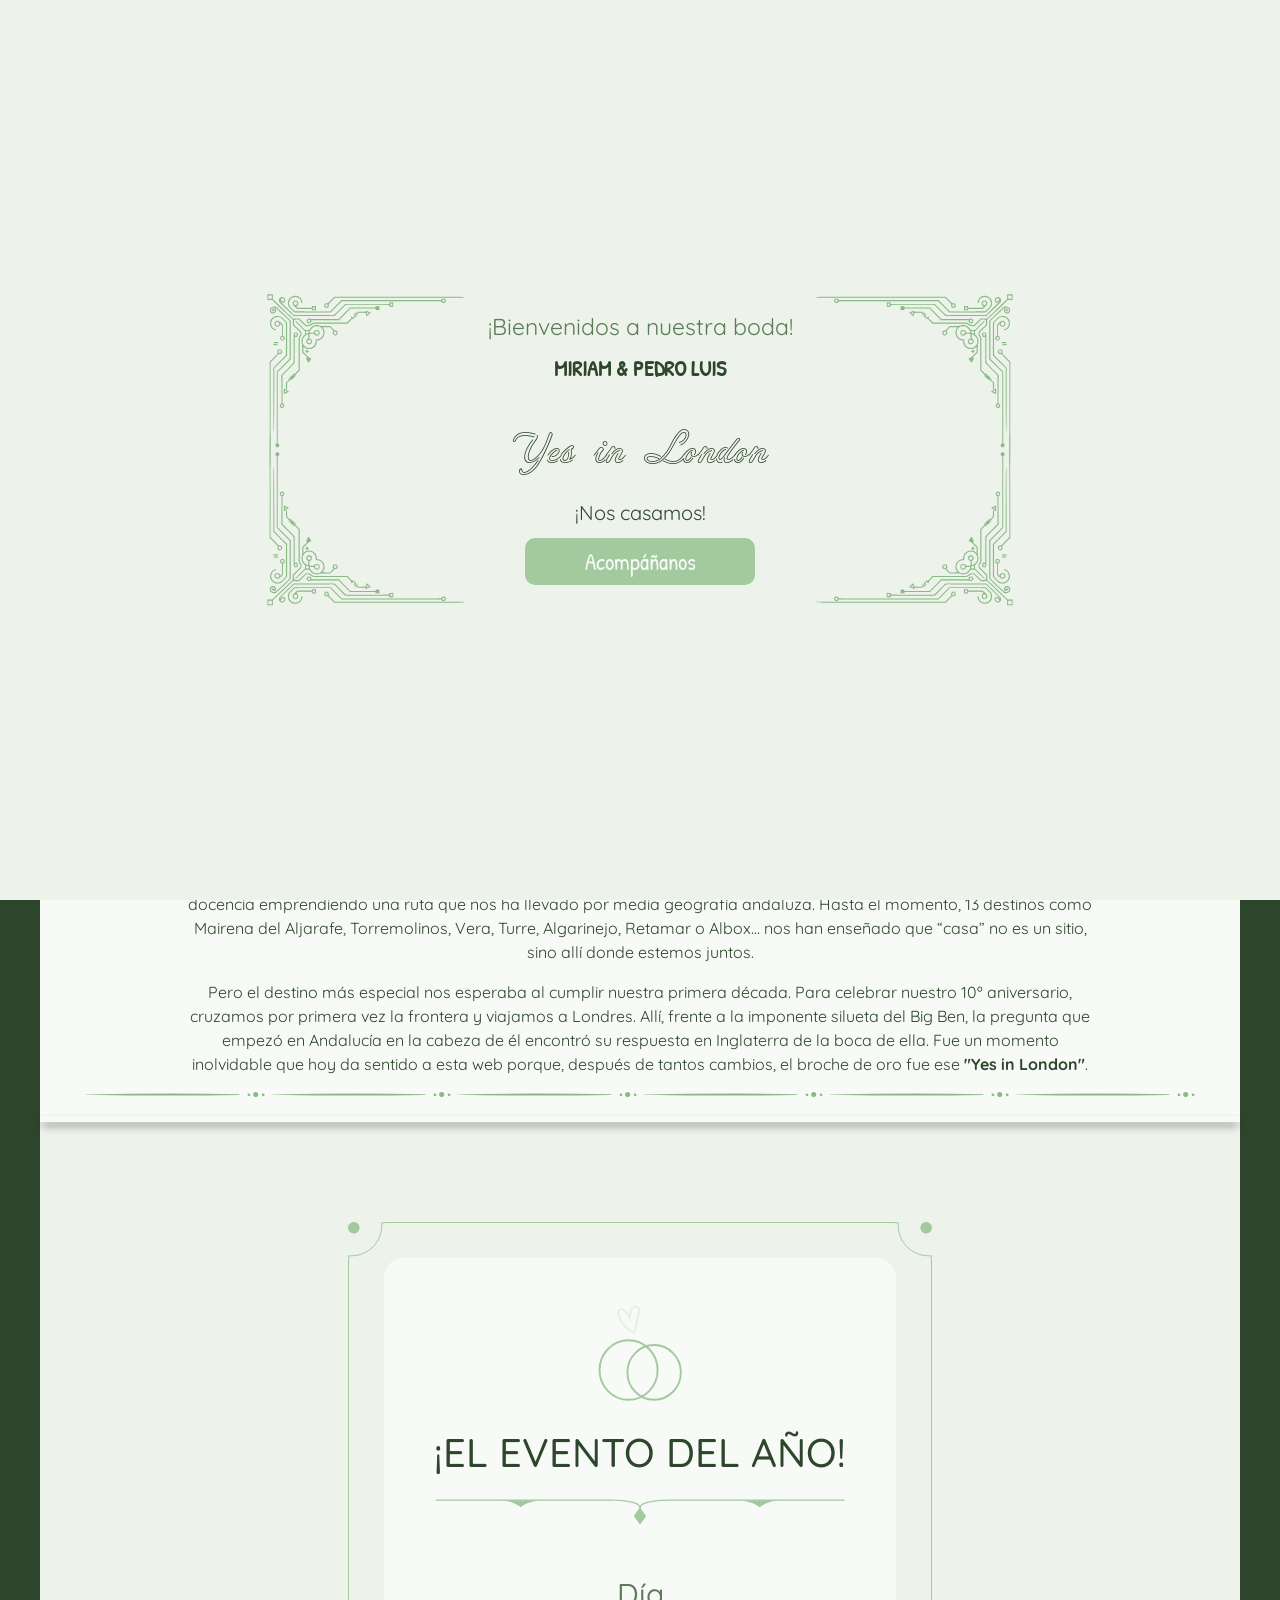
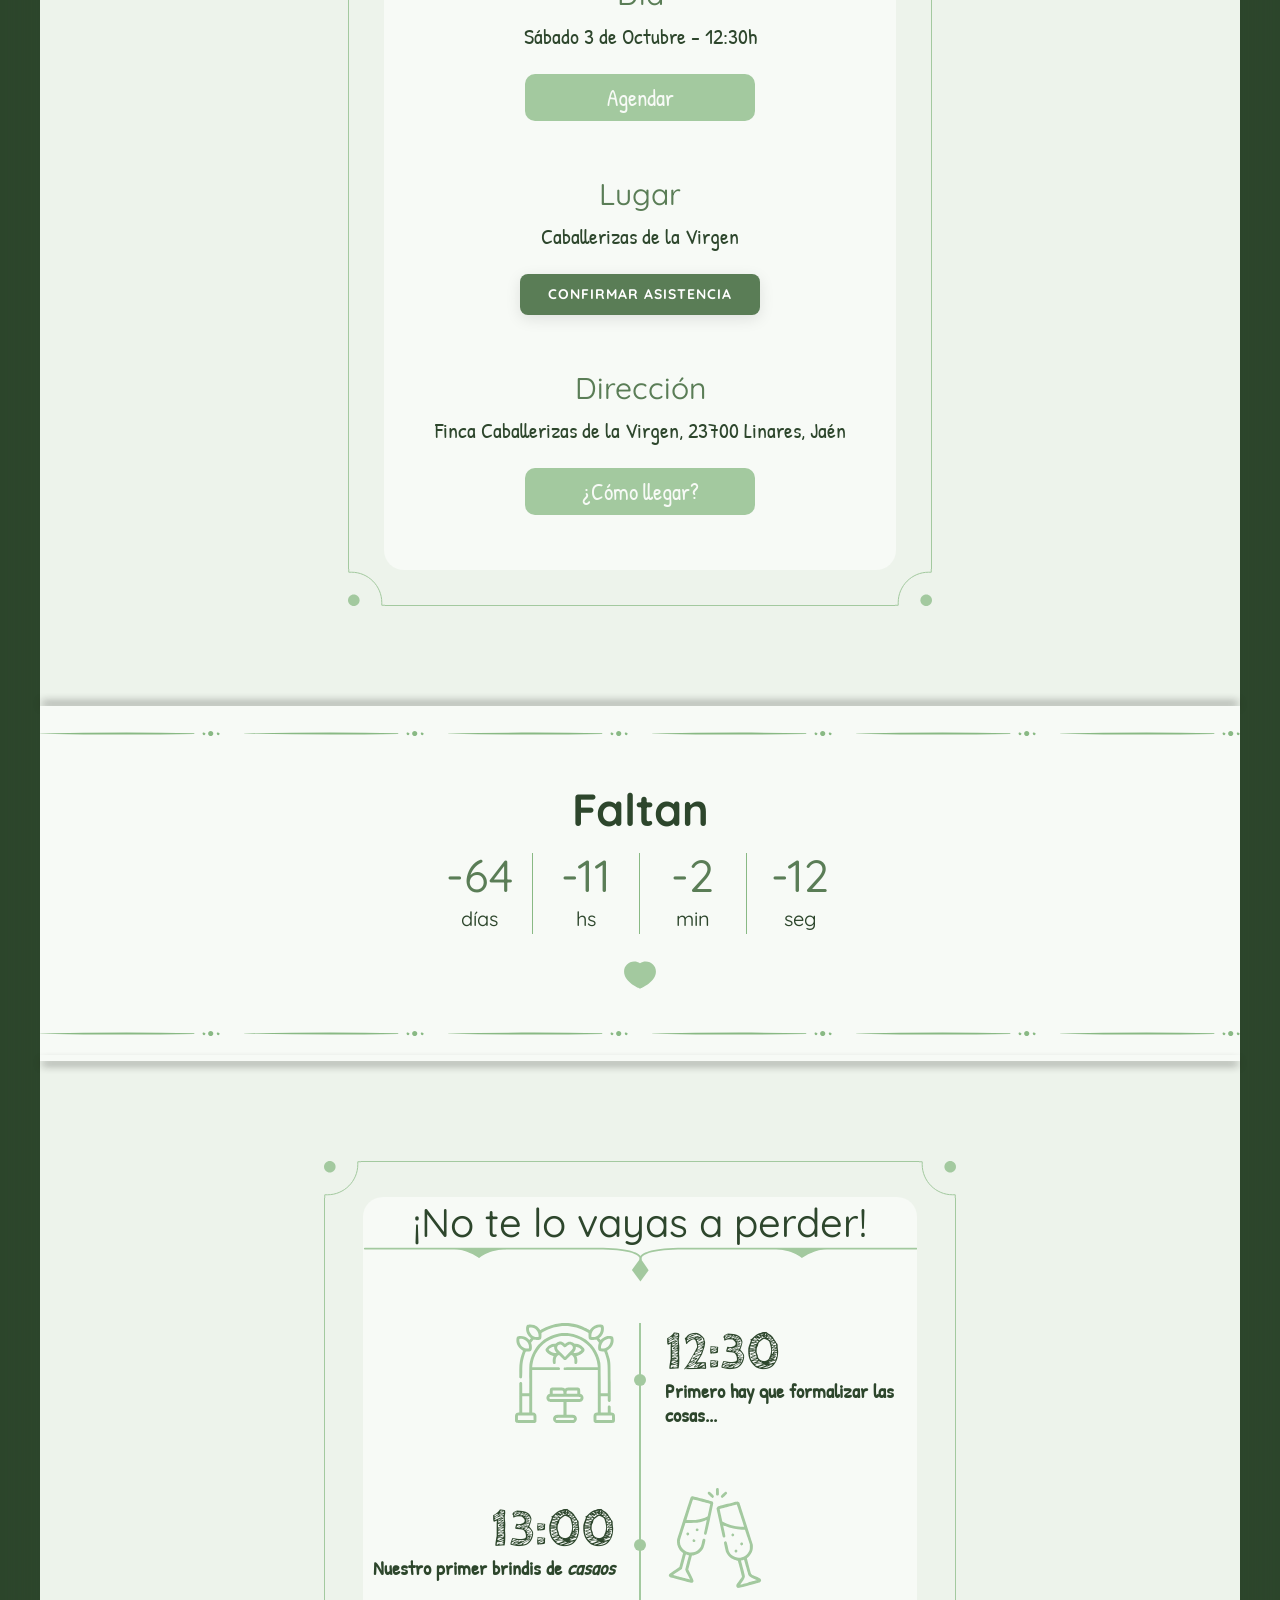
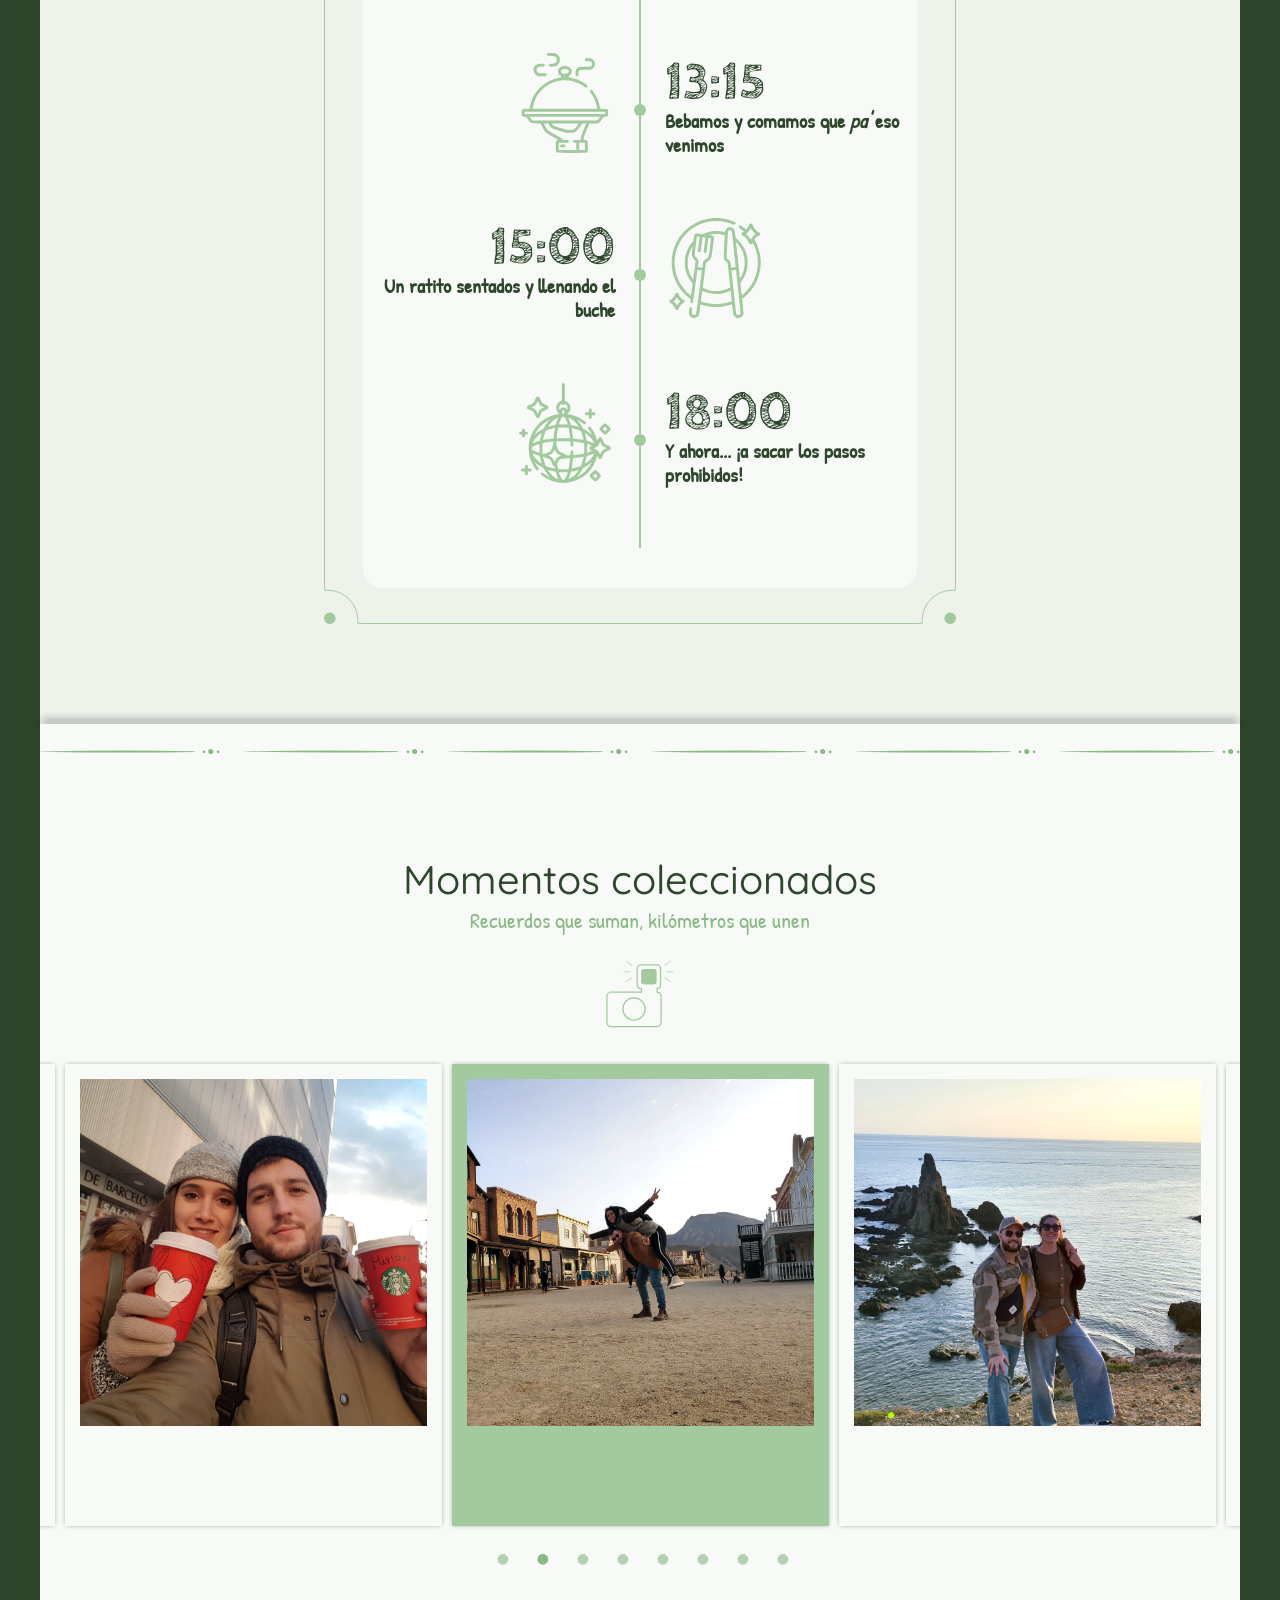
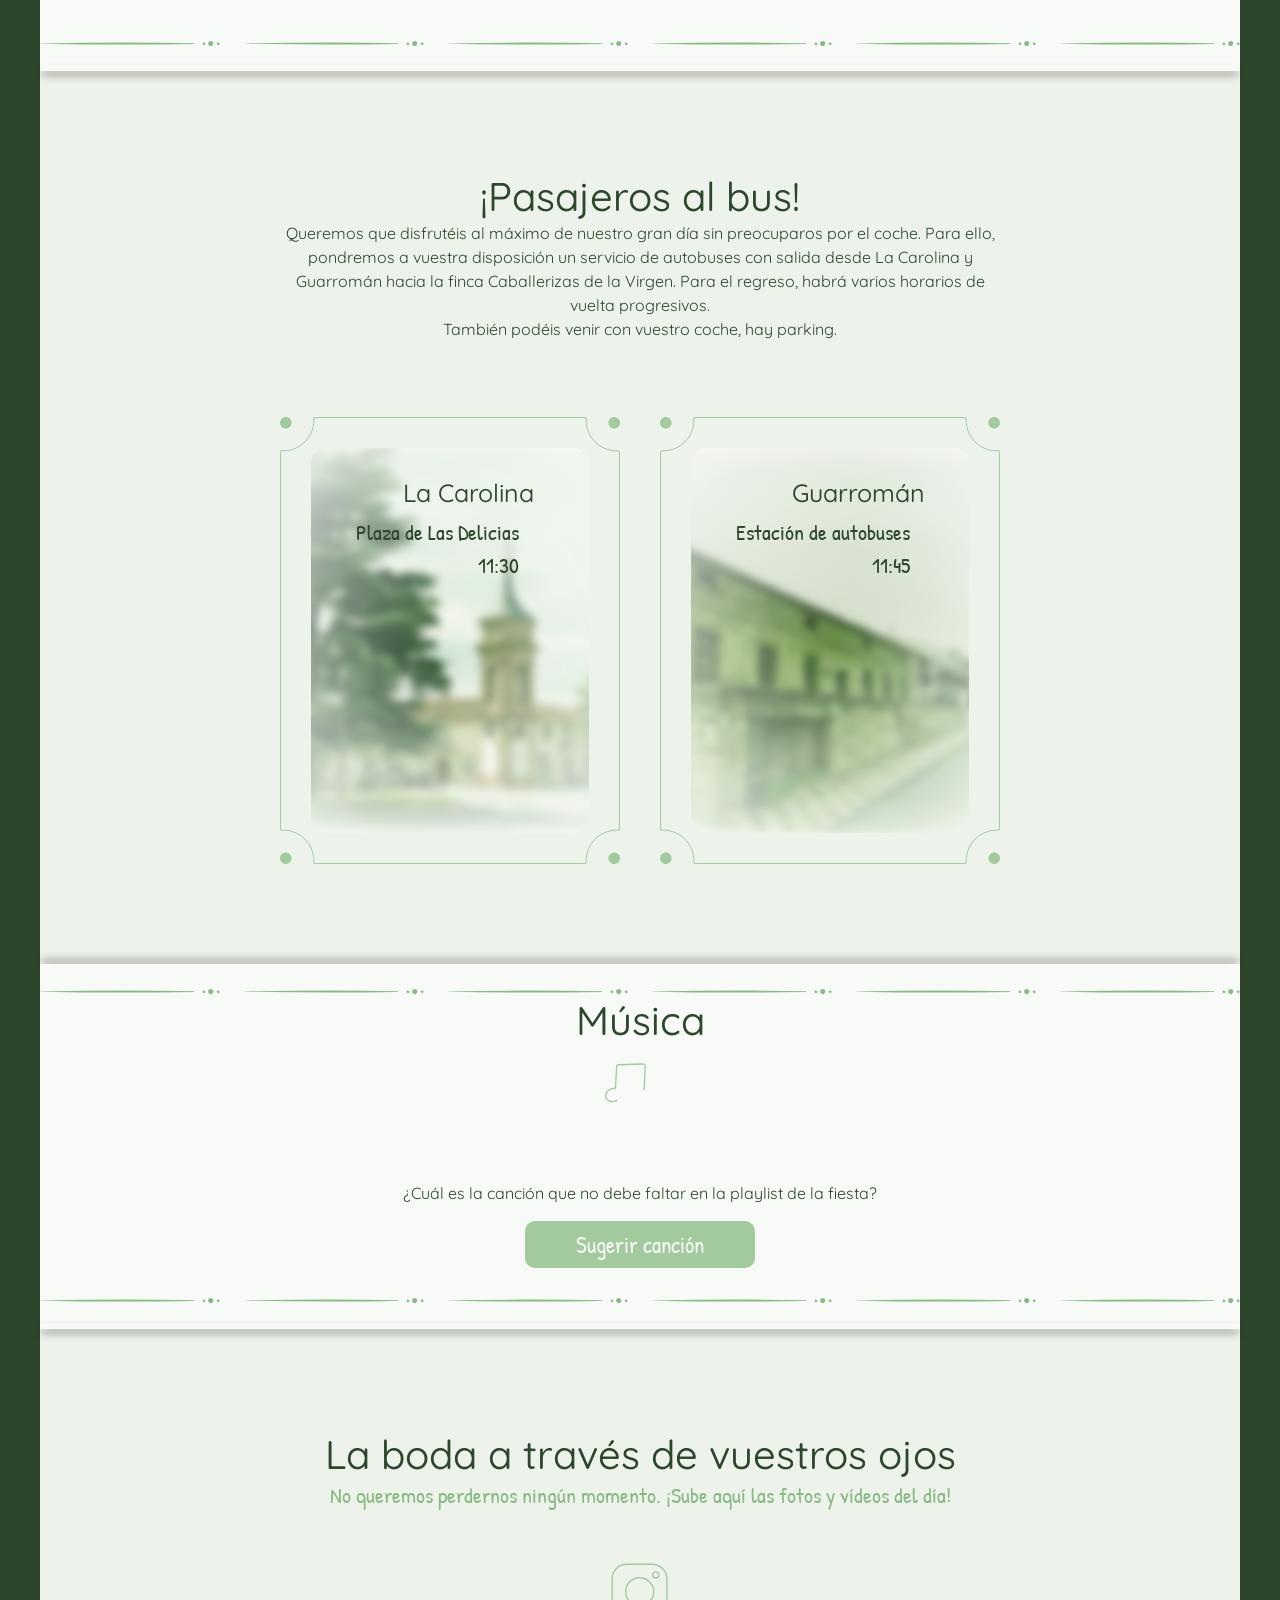
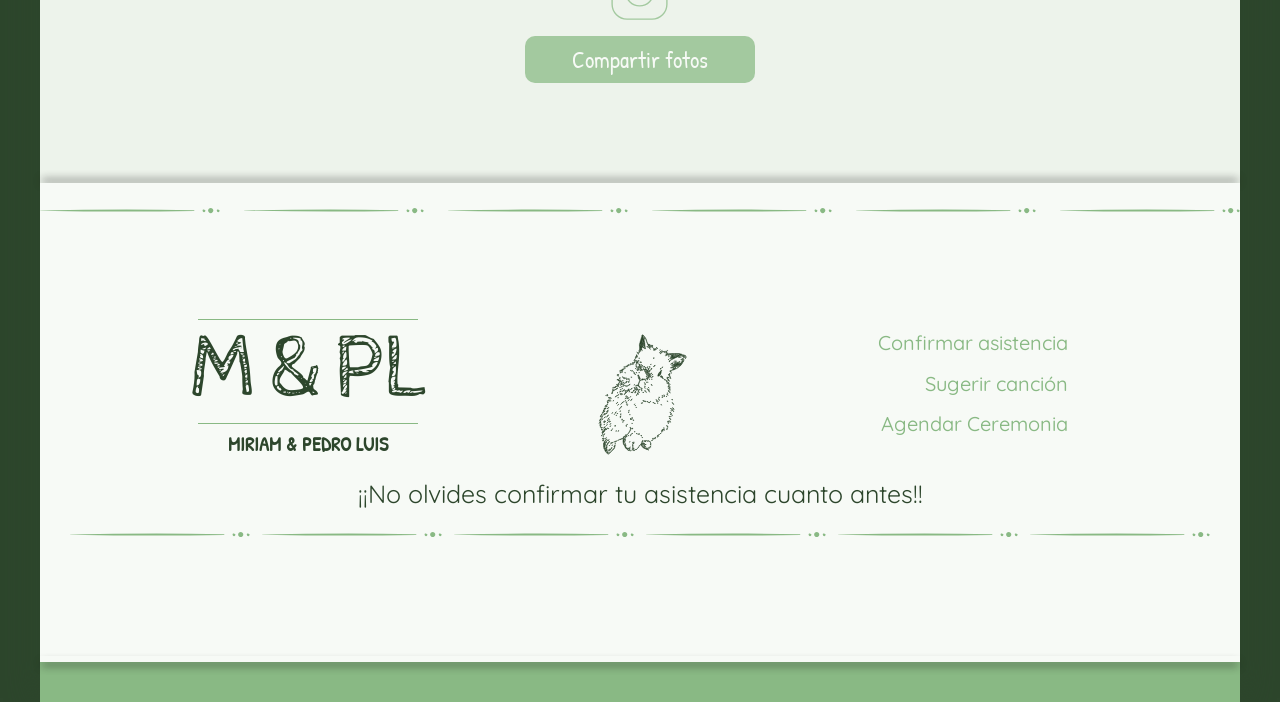
==== commit 3e803eb4: "Forzar estilos Updated version query parameter for style.css." ====
--- a/index.html
+++ b/index.html
@@ -24,7 +24,7 @@
   <link rel='stylesheet' href='./addEvent.css?v=1699502314' />
   <link rel='stylesheet' href='./aos.css?v=1699502314' />
   <link rel='stylesheet' href='./vars.css?v=1711191311' />
-  <link rel='stylesheet' href='./style.css?v=170001112' />
+  <link rel='stylesheet' href='./style.css?v=17000112' />
   <link rel='stylesheet' href='./responsive.css?v=1701437739' />
 
   <!-- Color para navegadores moviles -->
@@ -2518,4 +2518,4 @@
 
 </body>
 
-</html>+</html>
--- a/style.css
+++ b/style.css
@@ -193,6 +193,62 @@
 
 .custom-control-input:focus ~ .custom-control-label::before {
   box-shadow: none !important;
+}
+/* 1. Contenedor principal: lo pasamos a columna para móvil */
+.transporte-container {
+  display: flex;
+  flex-direction: column; /* Uno debajo de otro por defecto */
+  gap: 10px;
+  margin-top: 15px;
+}
+
+/* 2. Ocultamos el radio button original de forma segura */
+.transporte-container .custom-control-input {
+  position: absolute;
+  opacity: 0;
+  width: 0;
+  height: 0;
+}
+
+/* 3. Estilo del Label como si fuera un botón */
+.transporte-container .label-transporte {
+  display: block;
+  width: 100%;
+  padding: 12px 20px;
+  background-color: #ffffff;
+  border: 2px solid #e0e0e0;
+  border-radius: 25px; /* Bordes redondeados como tu diseño */
+  text-align: center;
+  cursor: pointer;
+  transition: all 0.3s ease;
+  margin-bottom: 0; /* Quitamos márgenes extra */
+  font-size: 0.95rem;
+}
+
+/* 4. Quitamos los pseudoelementos ::before y ::after (los circulitos) */
+.transporte-container .label-transporte::before,
+.transporte-container .label-transporte::after {
+  display: none !important;
+}
+
+/* 5. Estado SELECCIONADO: Cuando el input está checked */
+.transporte-container .custom-control-input:checked + .label-transporte {
+  background-color: var(--color-checkbox); /* El verde de tu web */
+  border-color: var(--color-checkbox);
+  color: white; /* Texto en blanco para que resalte */
+  font-weight: bold;
+}
+
+/* 6. En pantallas más grandes (opcional), que se pongan en fila */
+@media (min-width: 768px) {
+  .transporte-container {
+    flex-direction: row;
+    justify-content: space-between;
+  }
+  .transporte-container .form-check {
+    flex: 1;
+    margin: 0 5px;
+  }
 }
 
 /* end Forms */
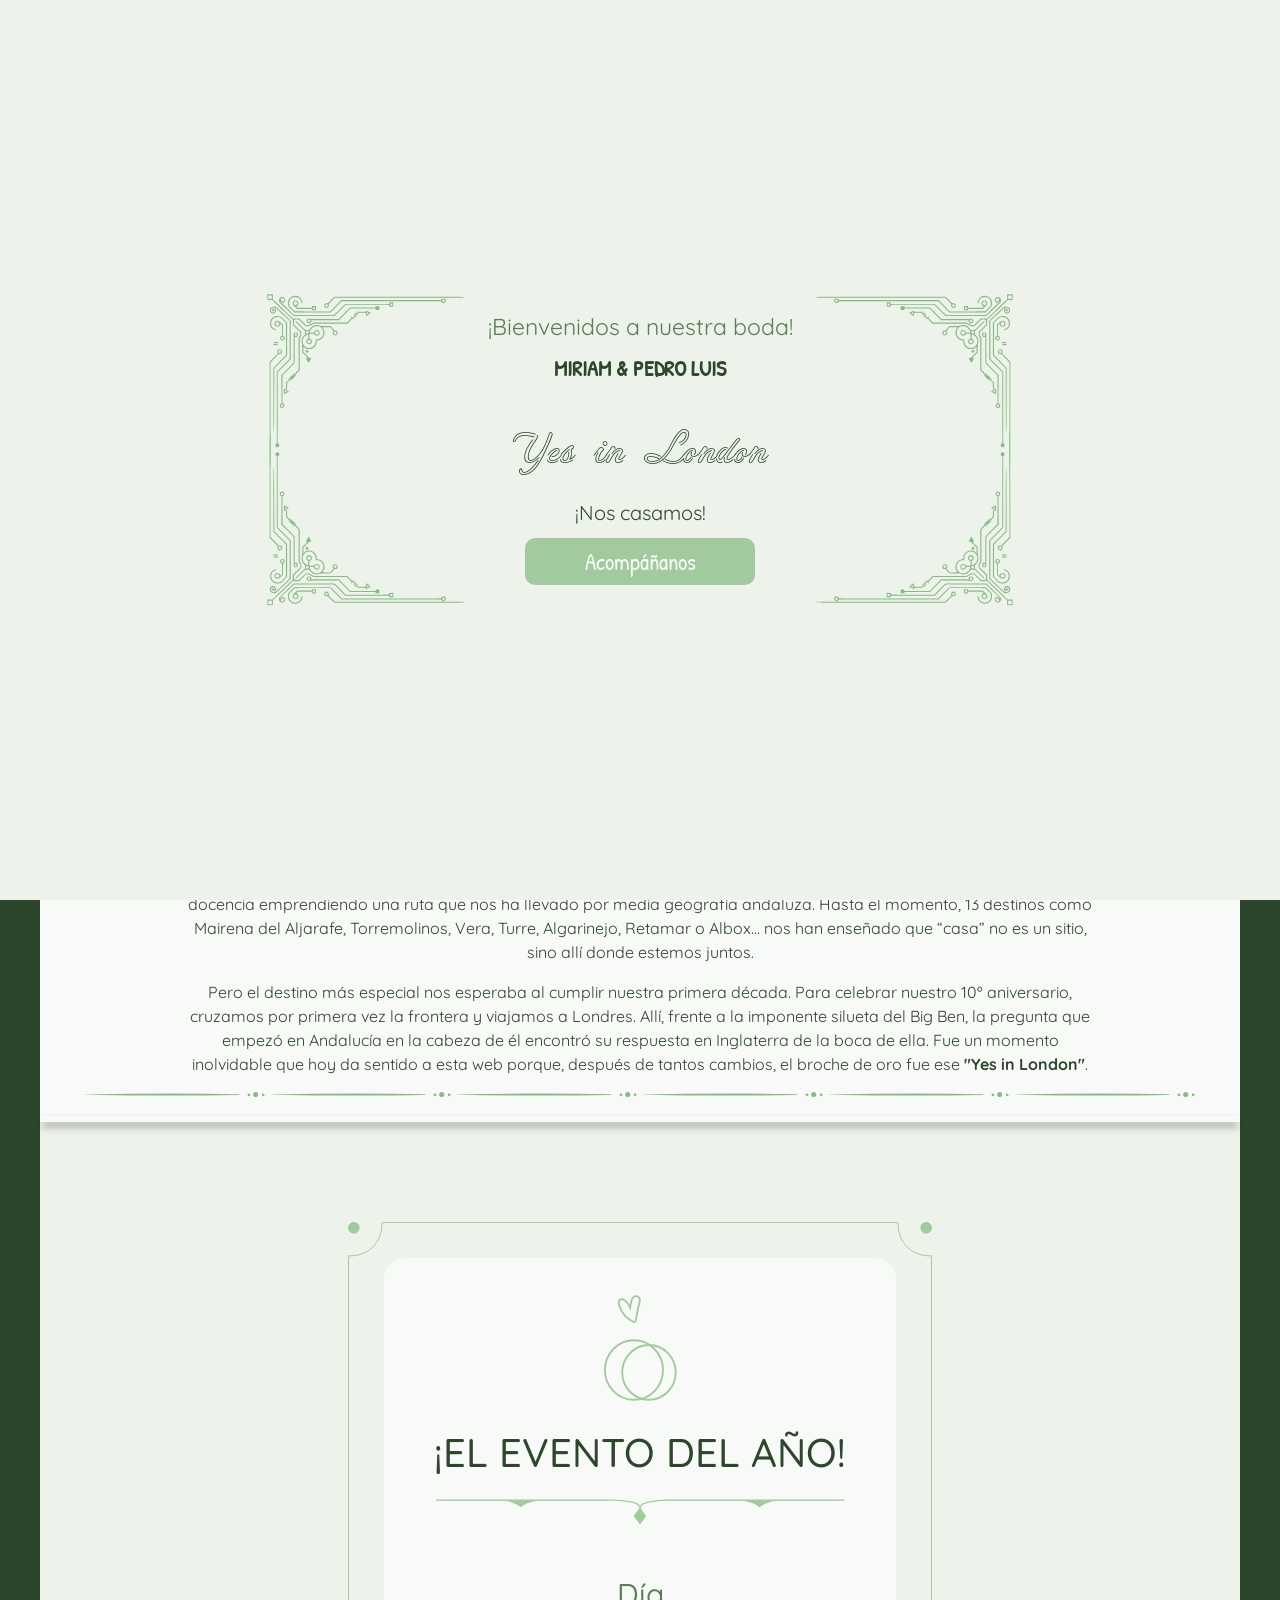
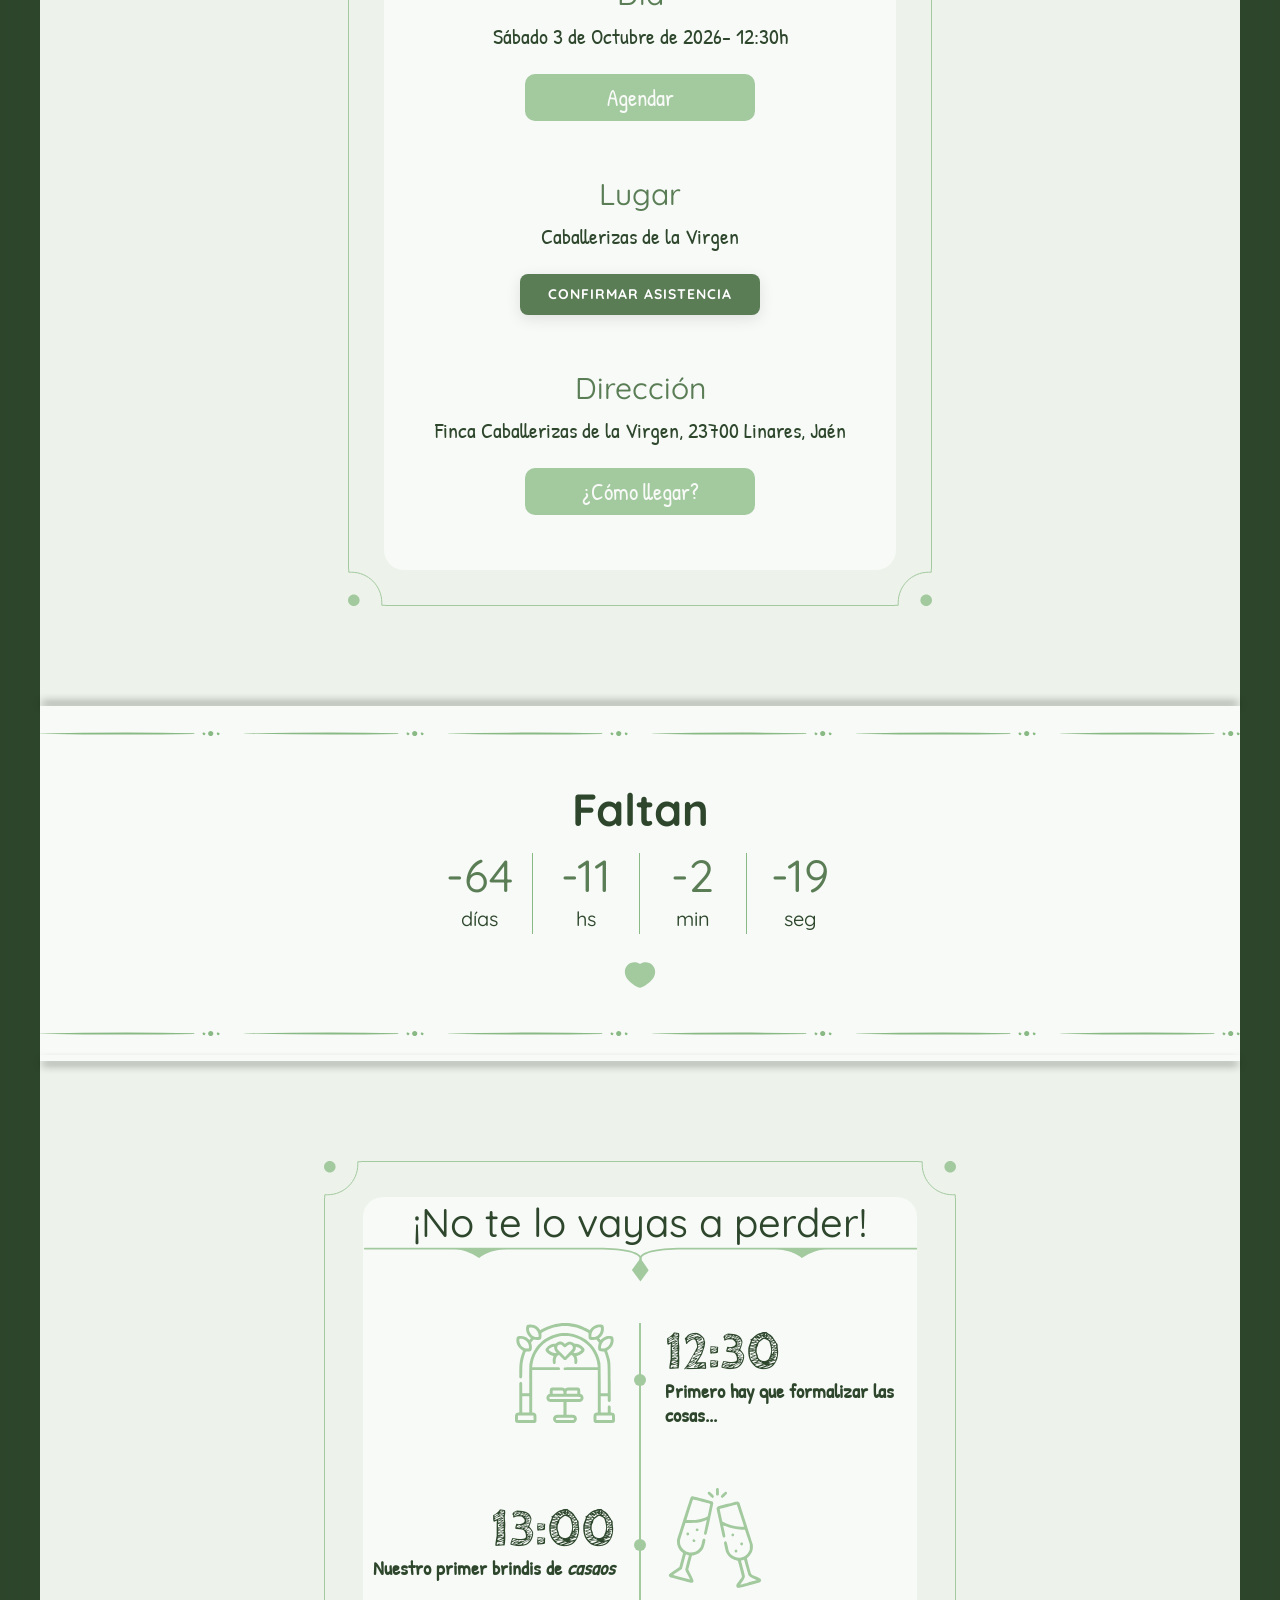
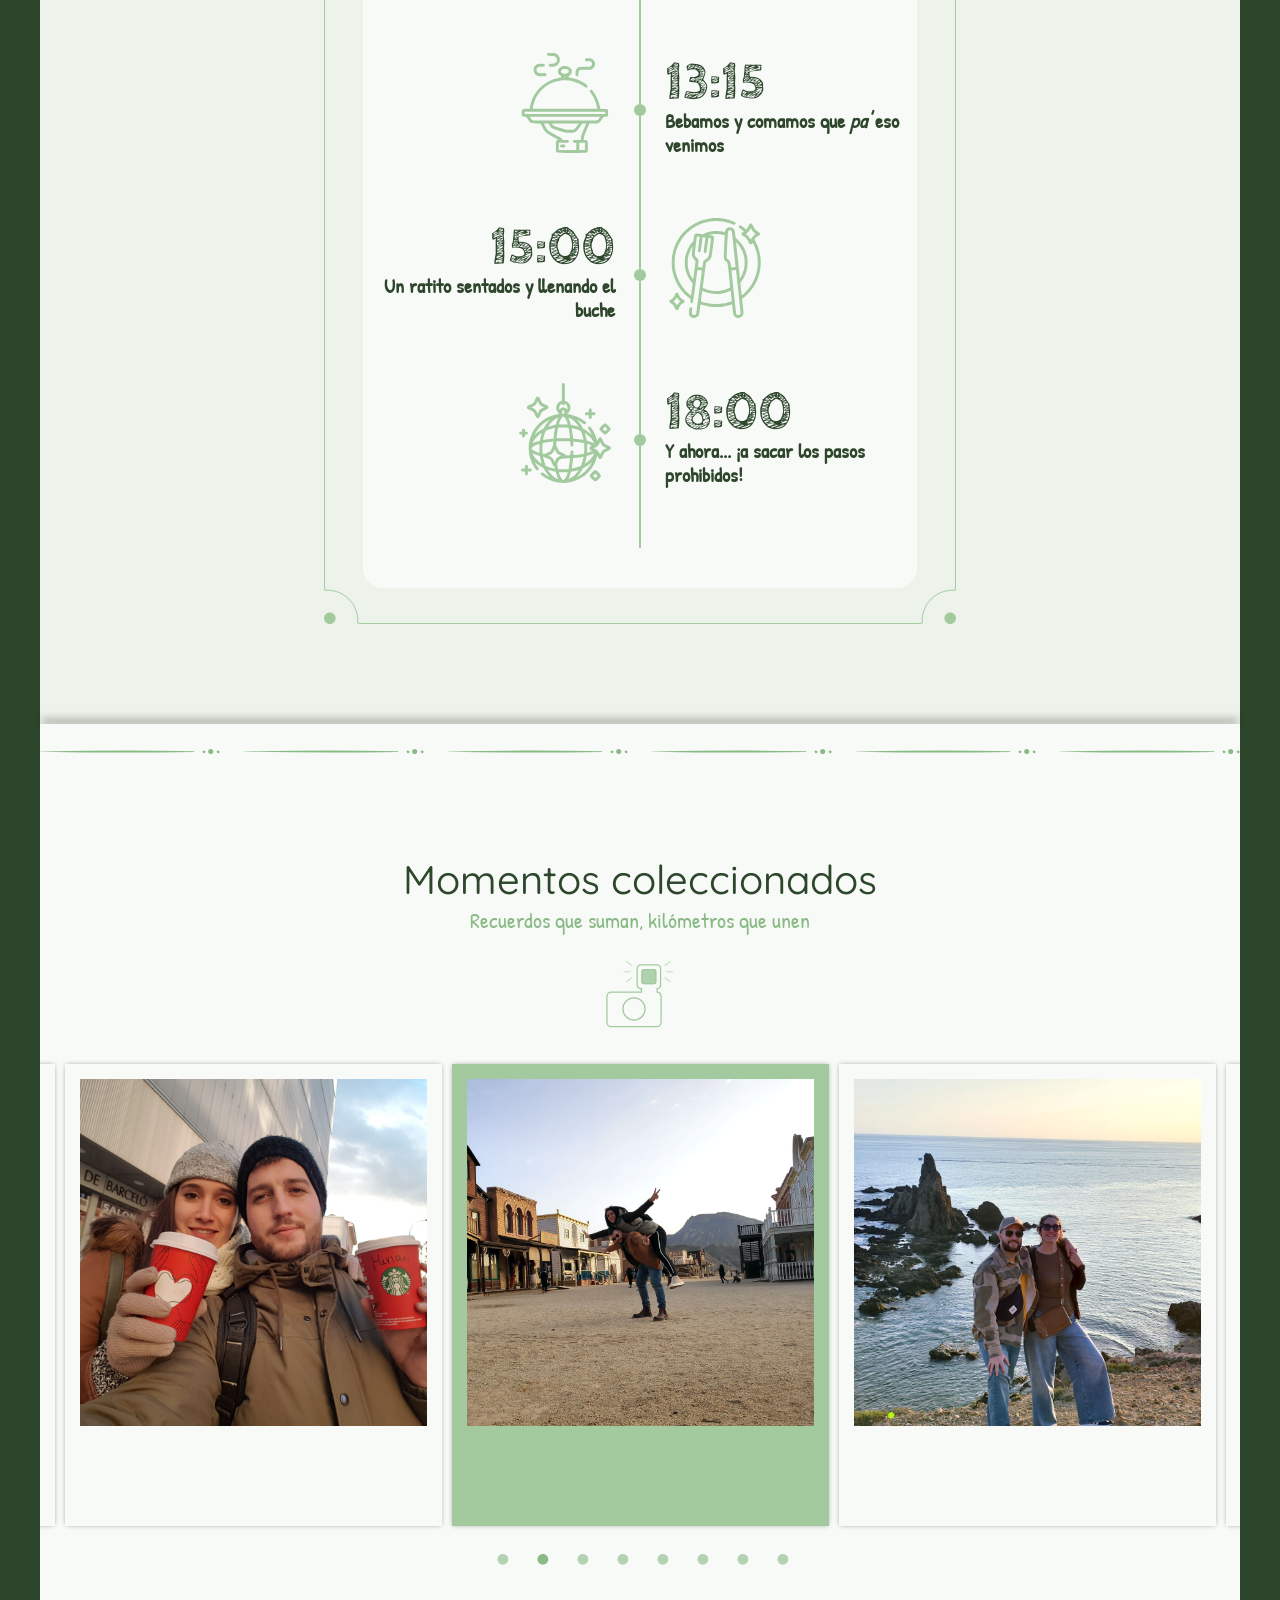
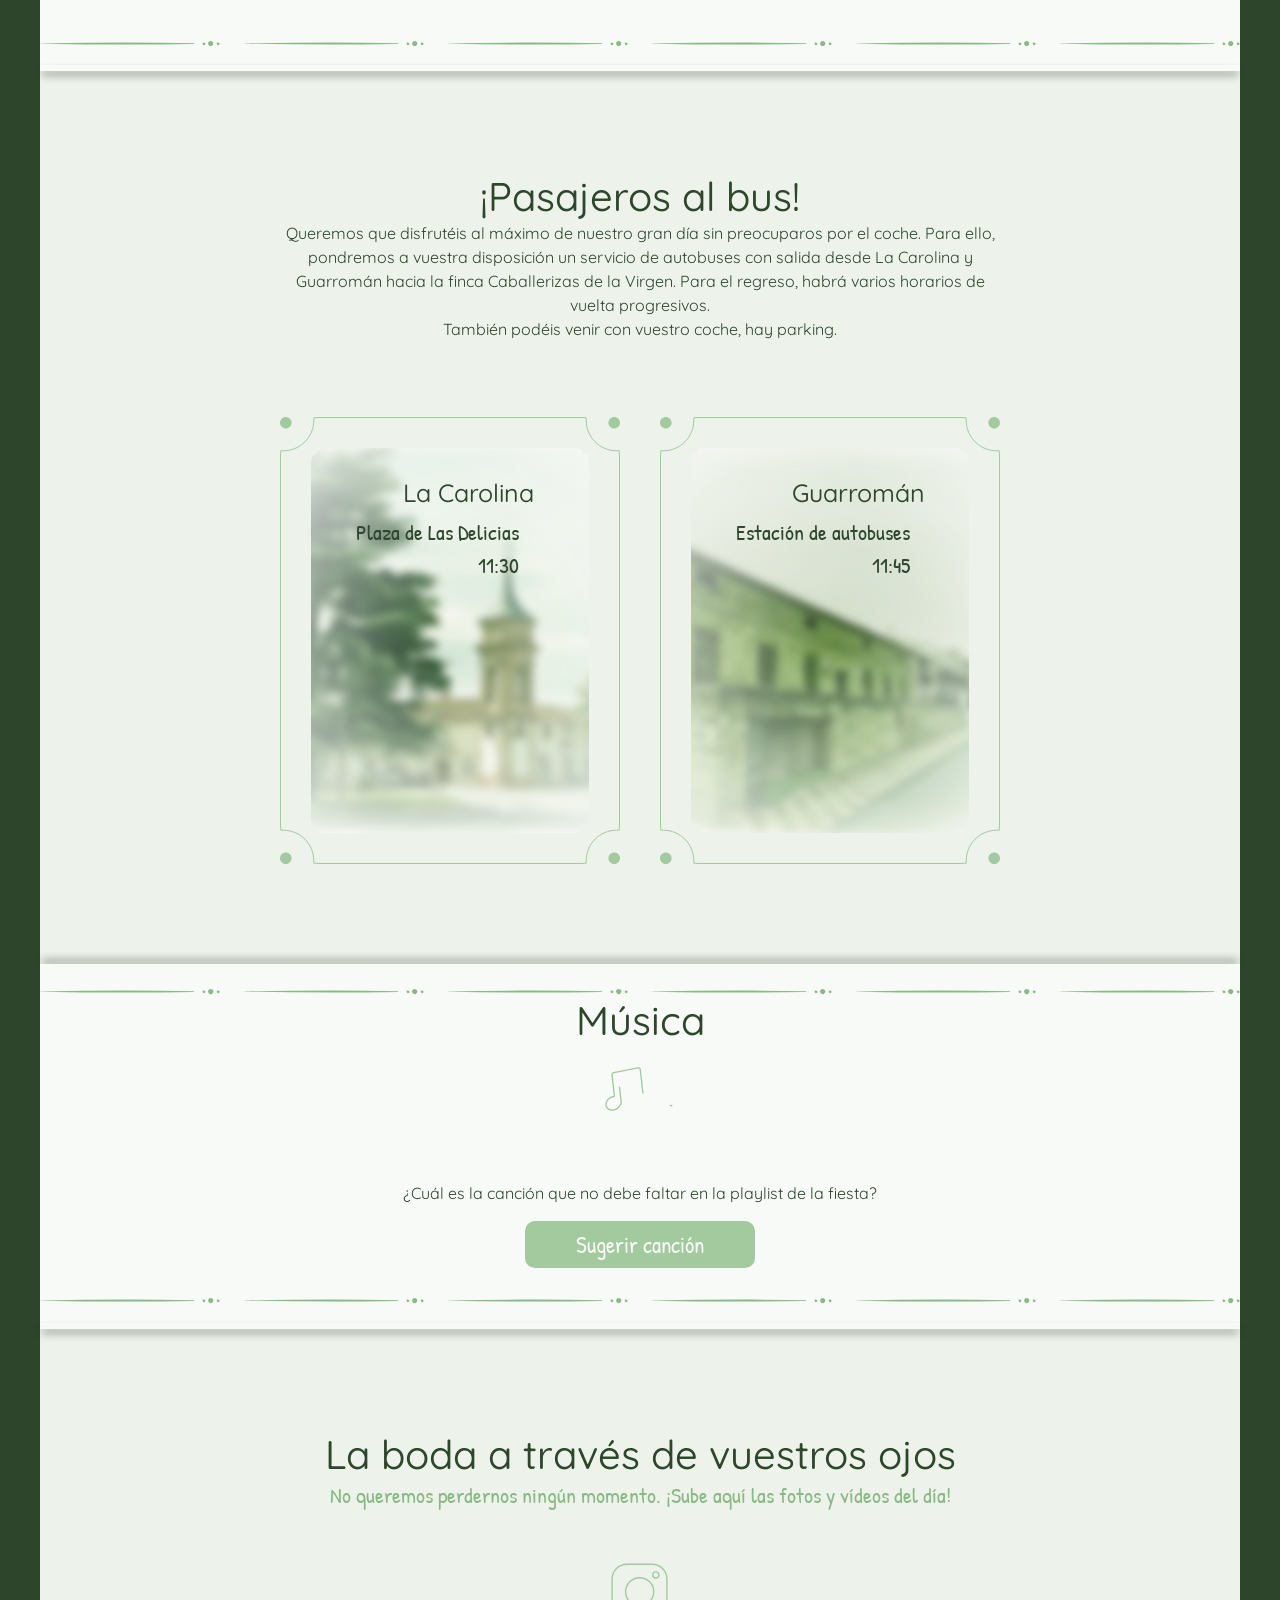
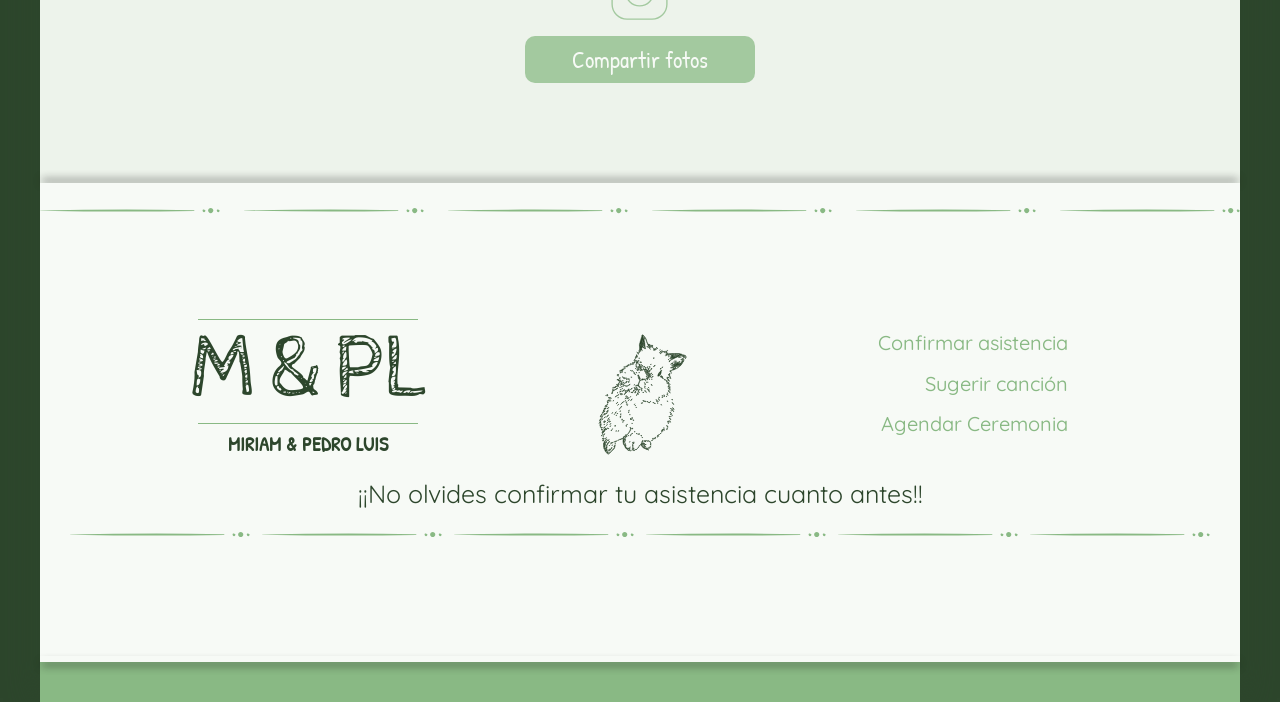
==== commit be37840a: "Update event date in index.html" ====
--- a/index.html
+++ b/index.html
@@ -245,7 +245,7 @@
 
                   <div class="info-box">
                     <h6>Día</h6>
-                    <p>Sábado 3 de Octubre - 12:30h</p>
+                    <p>Sábado 3 de Octubre de 2026- 12:30h</p>
                     <a type="button" class="boton addeventatc">
 
                       <span class="nameBtn">Agendar</span>
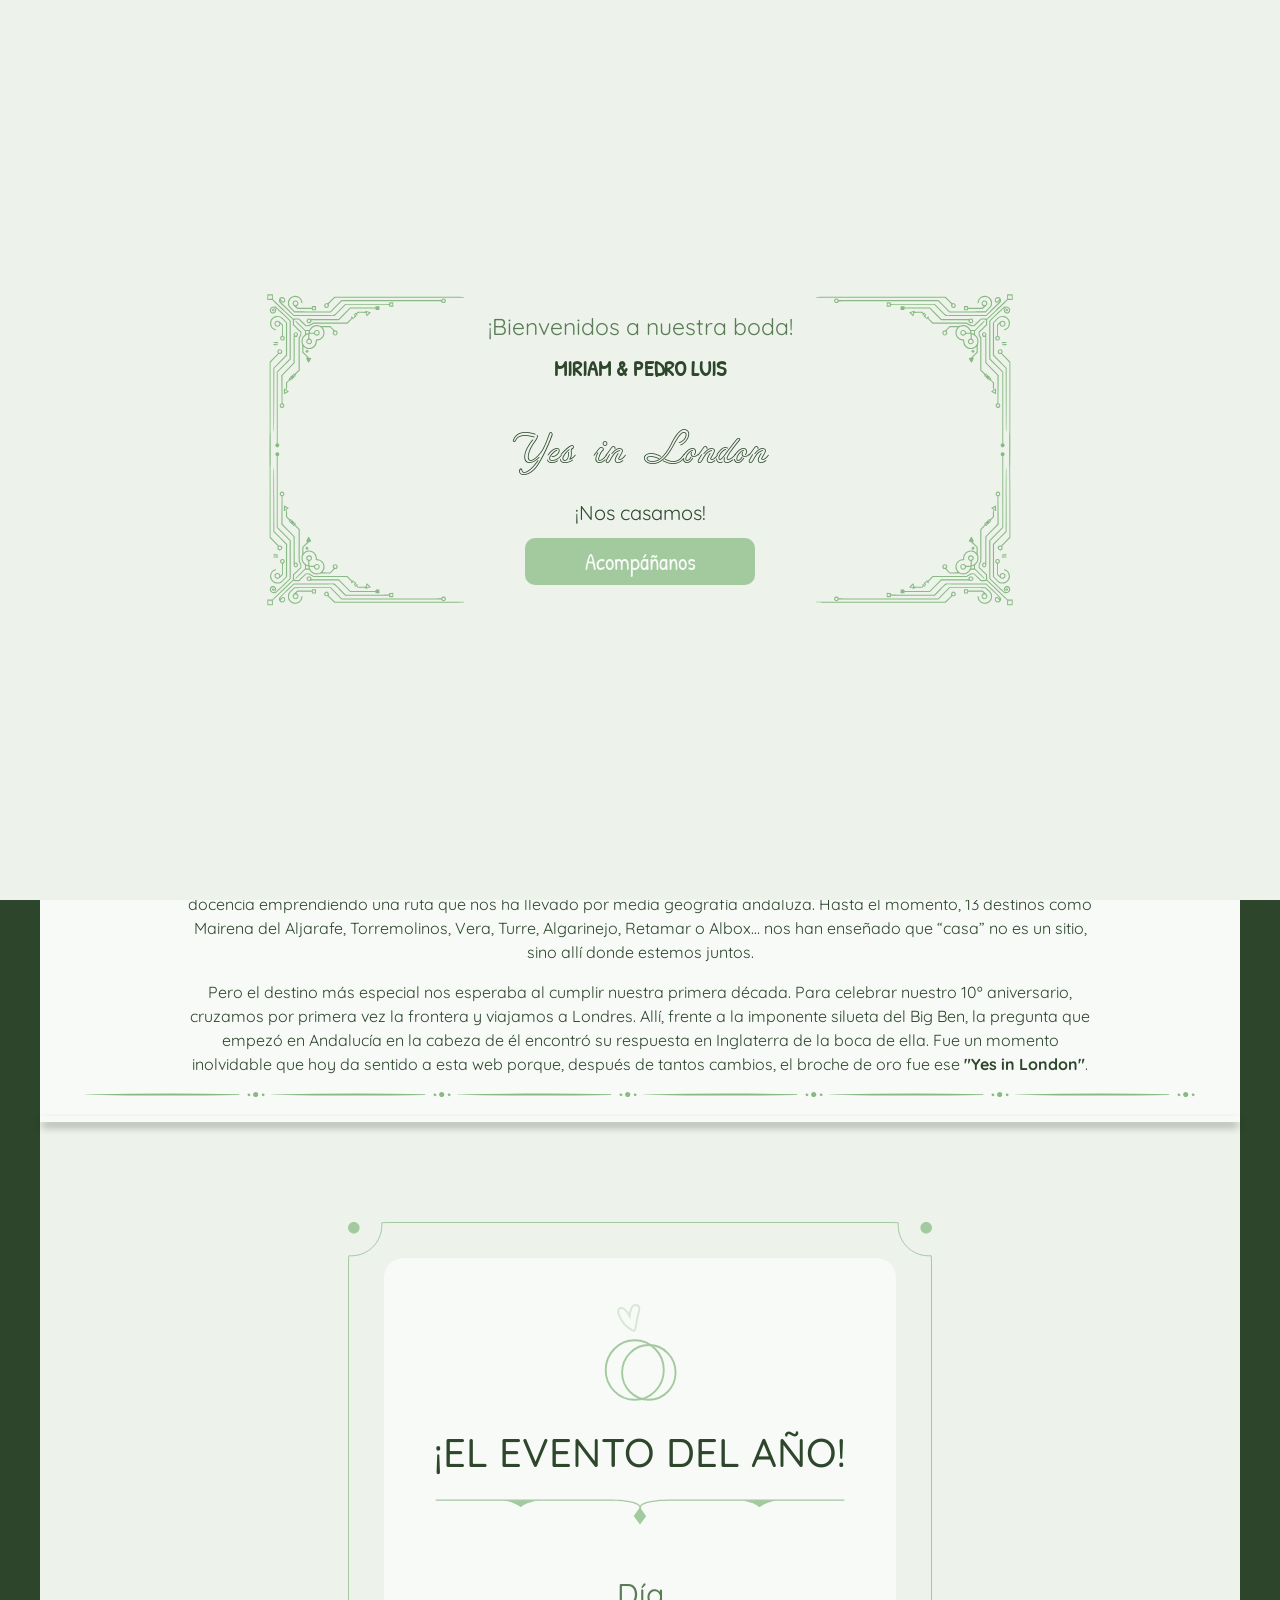
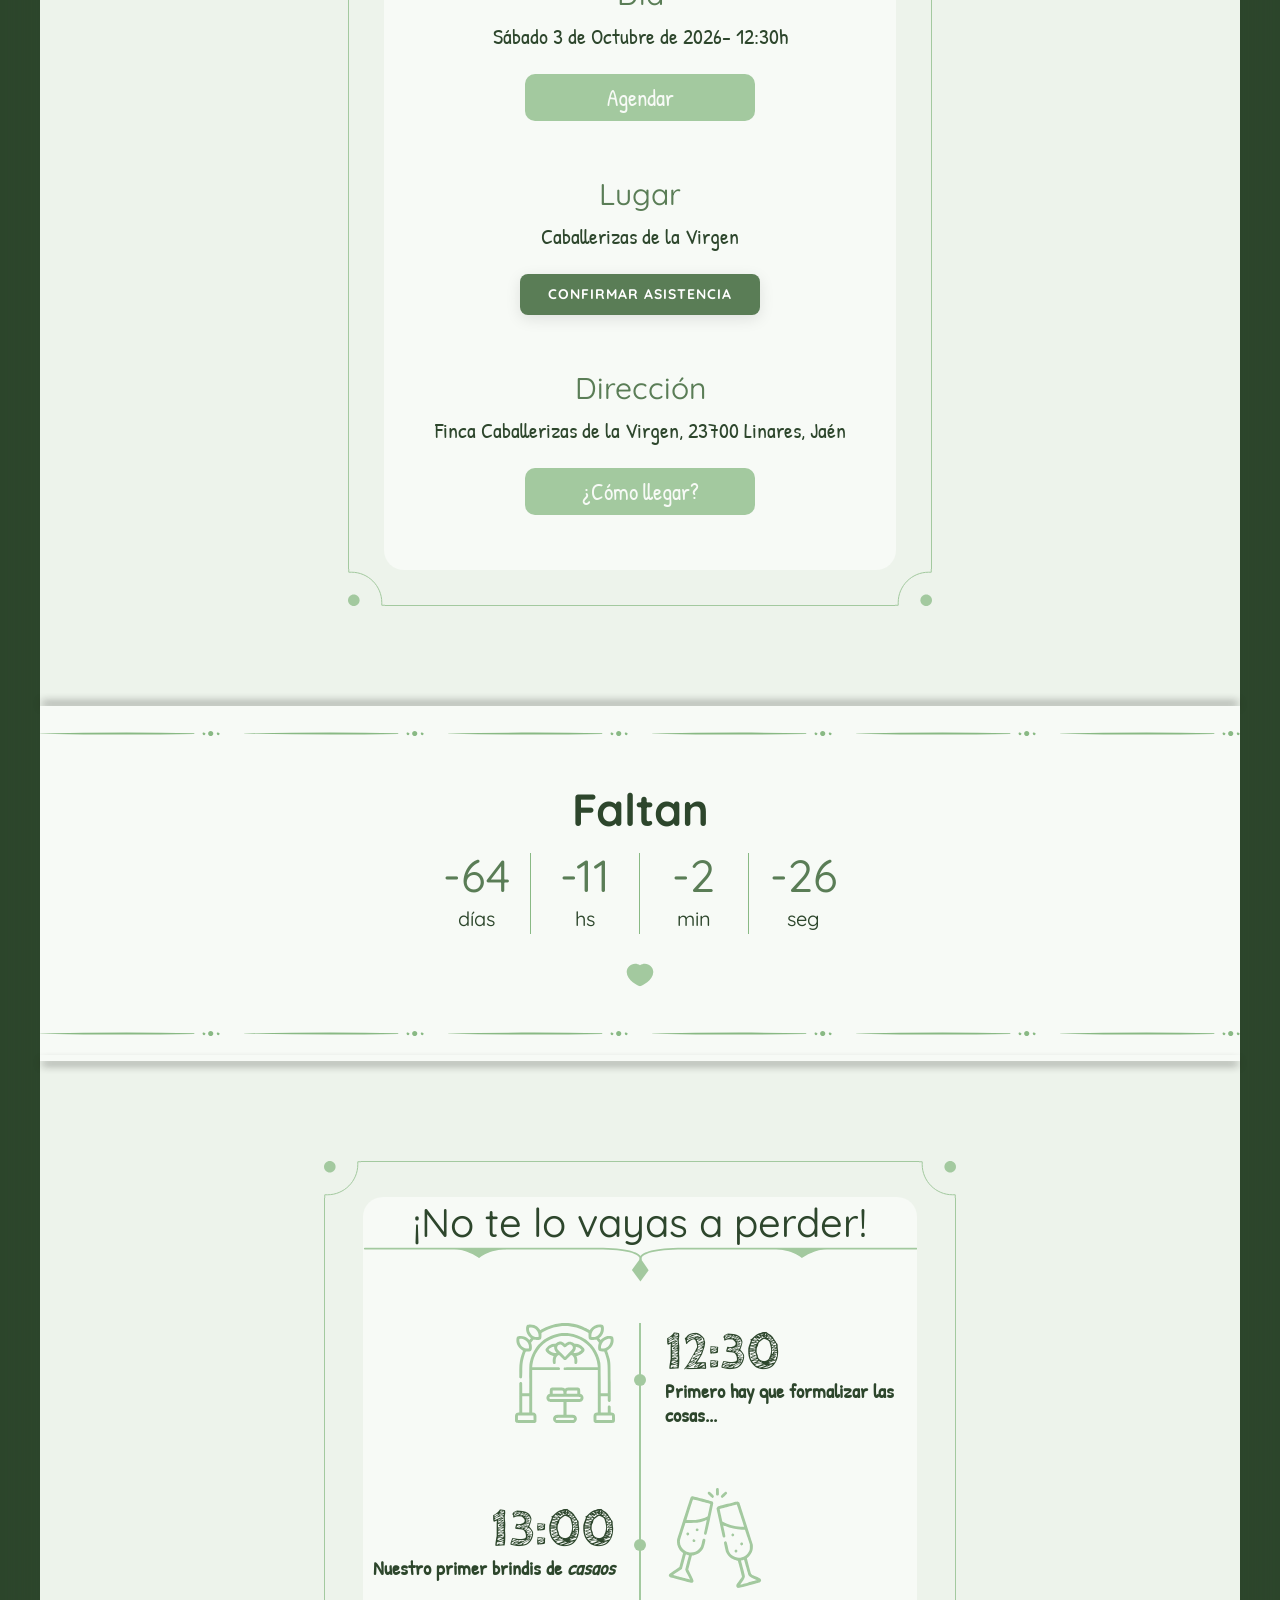
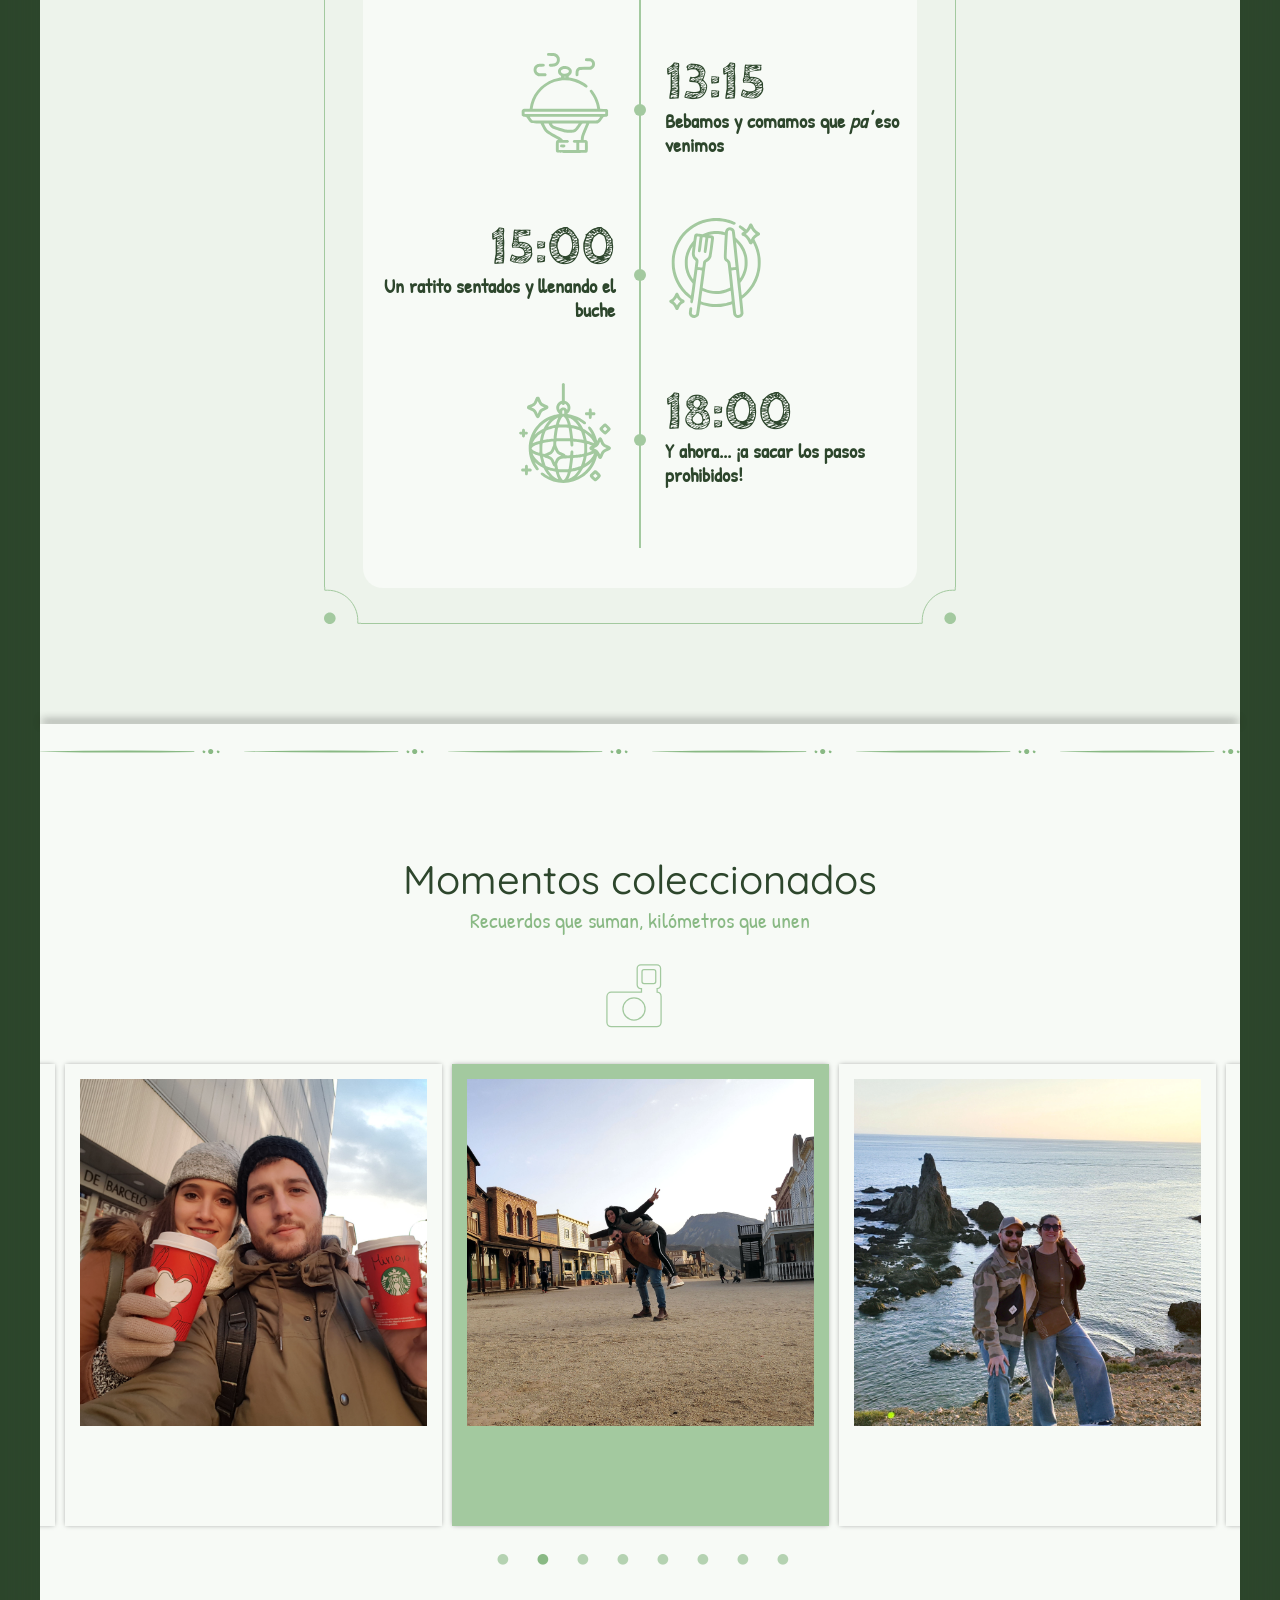
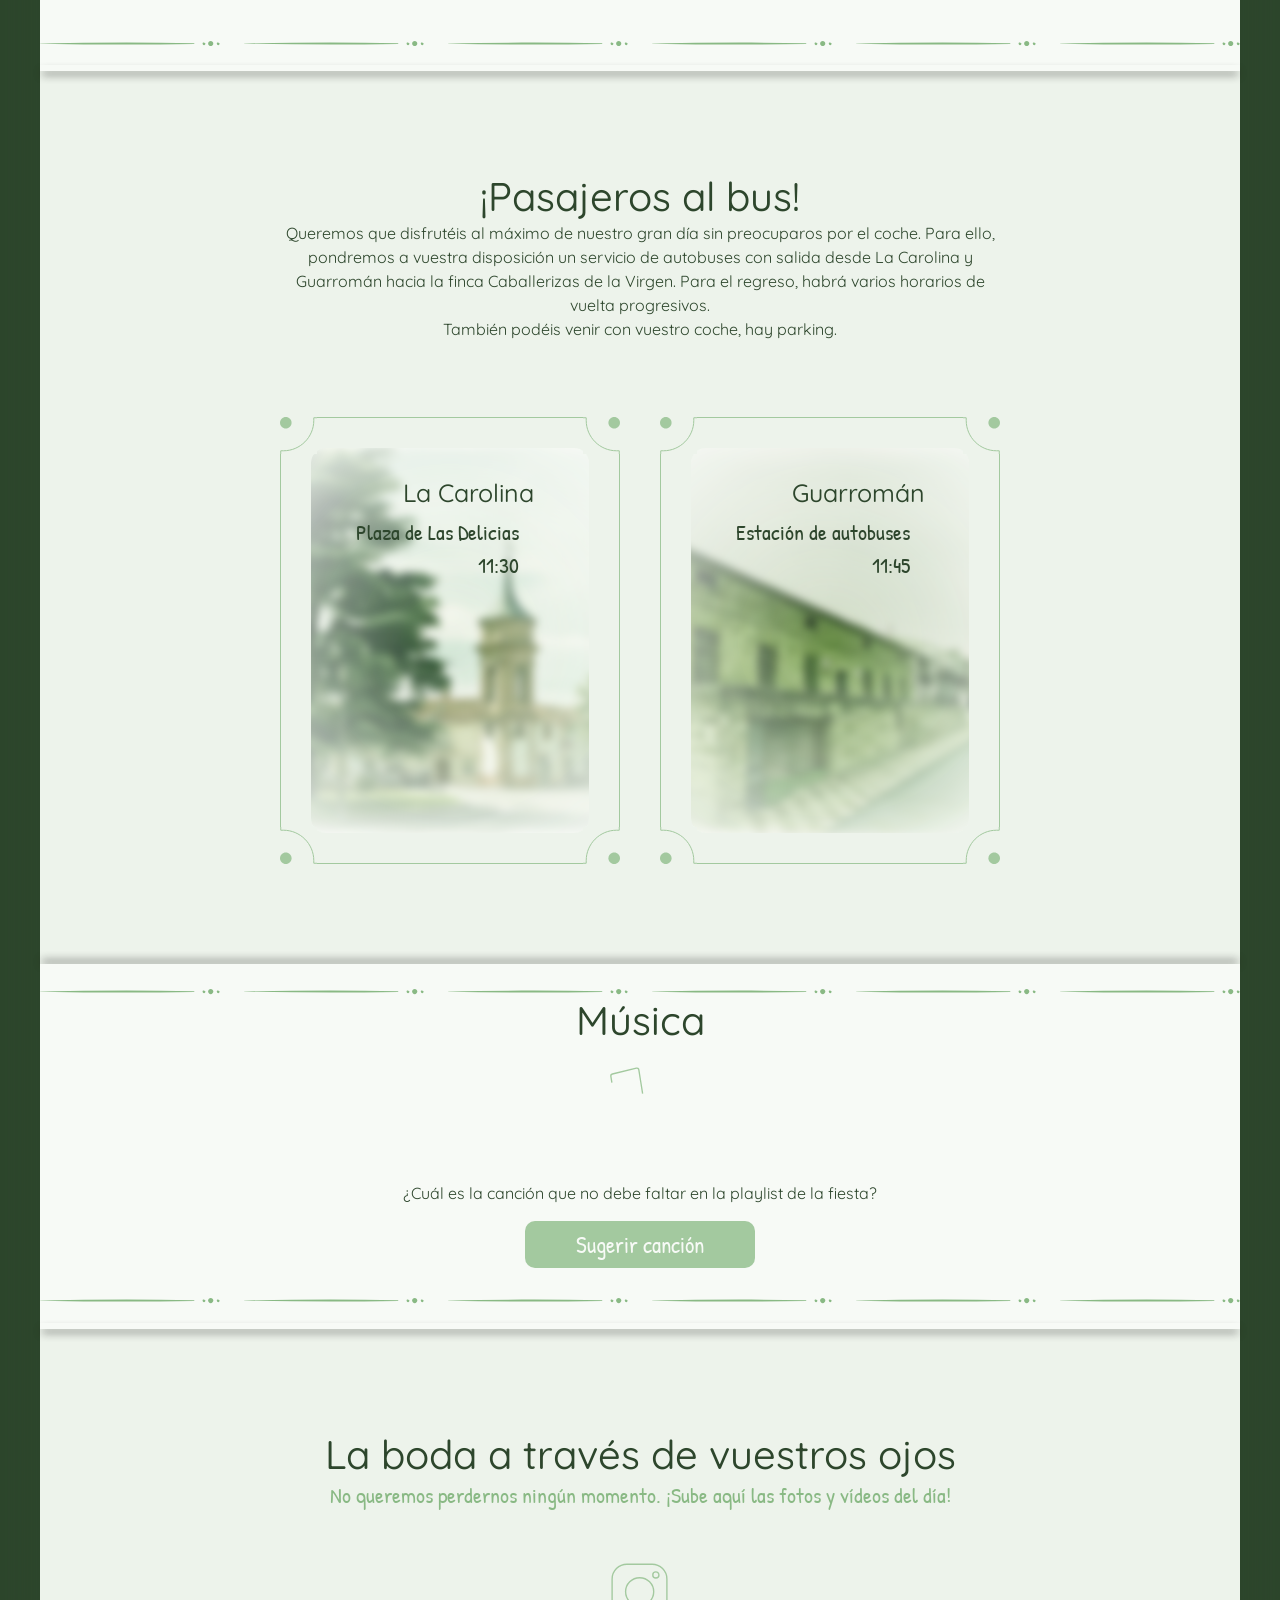
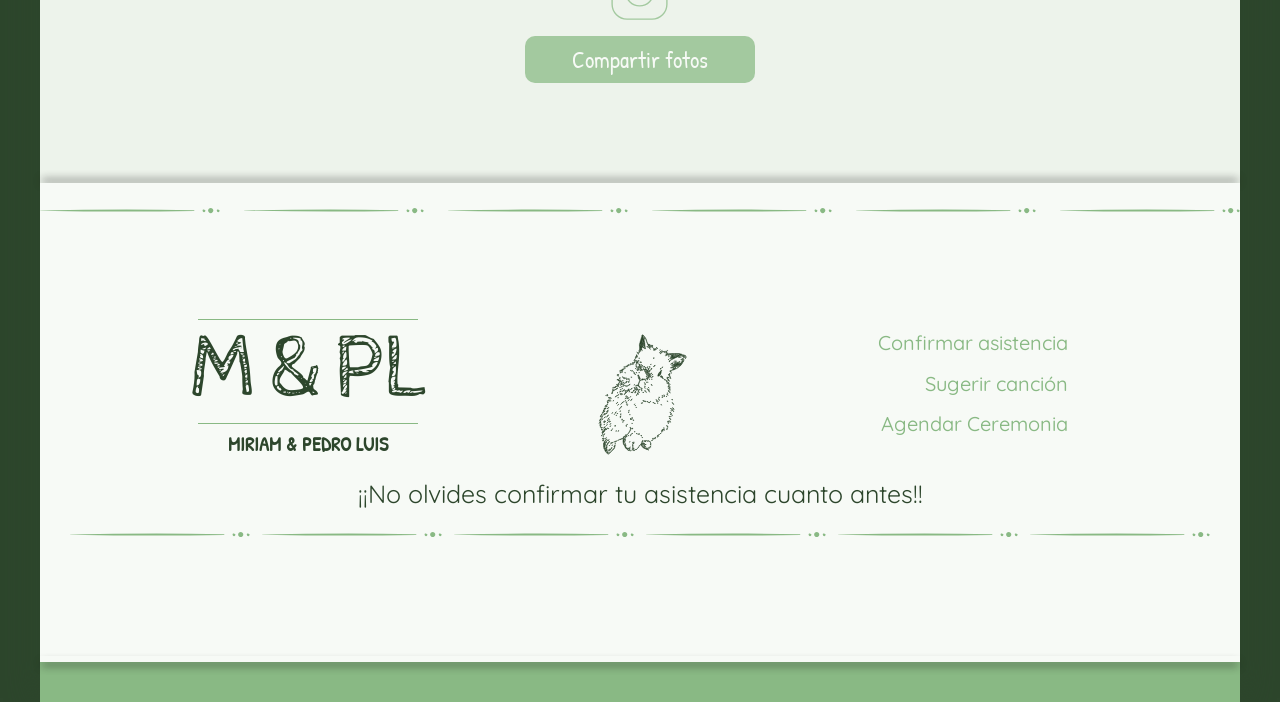
==== commit 0ce14117: "botones" ====
--- a/index.html
+++ b/index.html
@@ -24,7 +24,7 @@
   <link rel='stylesheet' href='./addEvent.css?v=1699502314' />
   <link rel='stylesheet' href='./aos.css?v=1699502314' />
   <link rel='stylesheet' href='./vars.css?v=1711191311' />
-  <link rel='stylesheet' href='./style.css?v=17000112' />
+  <link rel='stylesheet' href='./style.css?v=17000102' />
   <link rel='stylesheet' href='./responsive.css?v=1701437739' />
 
   <!-- Color para navegadores moviles -->
--- a/style.css
+++ b/style.css
@@ -237,18 +237,6 @@
   border-color: var(--color-checkbox);
   color: white; /* Texto en blanco para que resalte */
   font-weight: bold;
-}
-
-/* 6. En pantallas más grandes (opcional), que se pongan en fila */
-@media (min-width: 768px) {
-  .transporte-container {
-    flex-direction: row;
-    justify-content: space-between;
-  }
-  .transporte-container .form-check {
-    flex: 1;
-    margin: 0 5px;
-  }
 }
 
 /* end Forms */
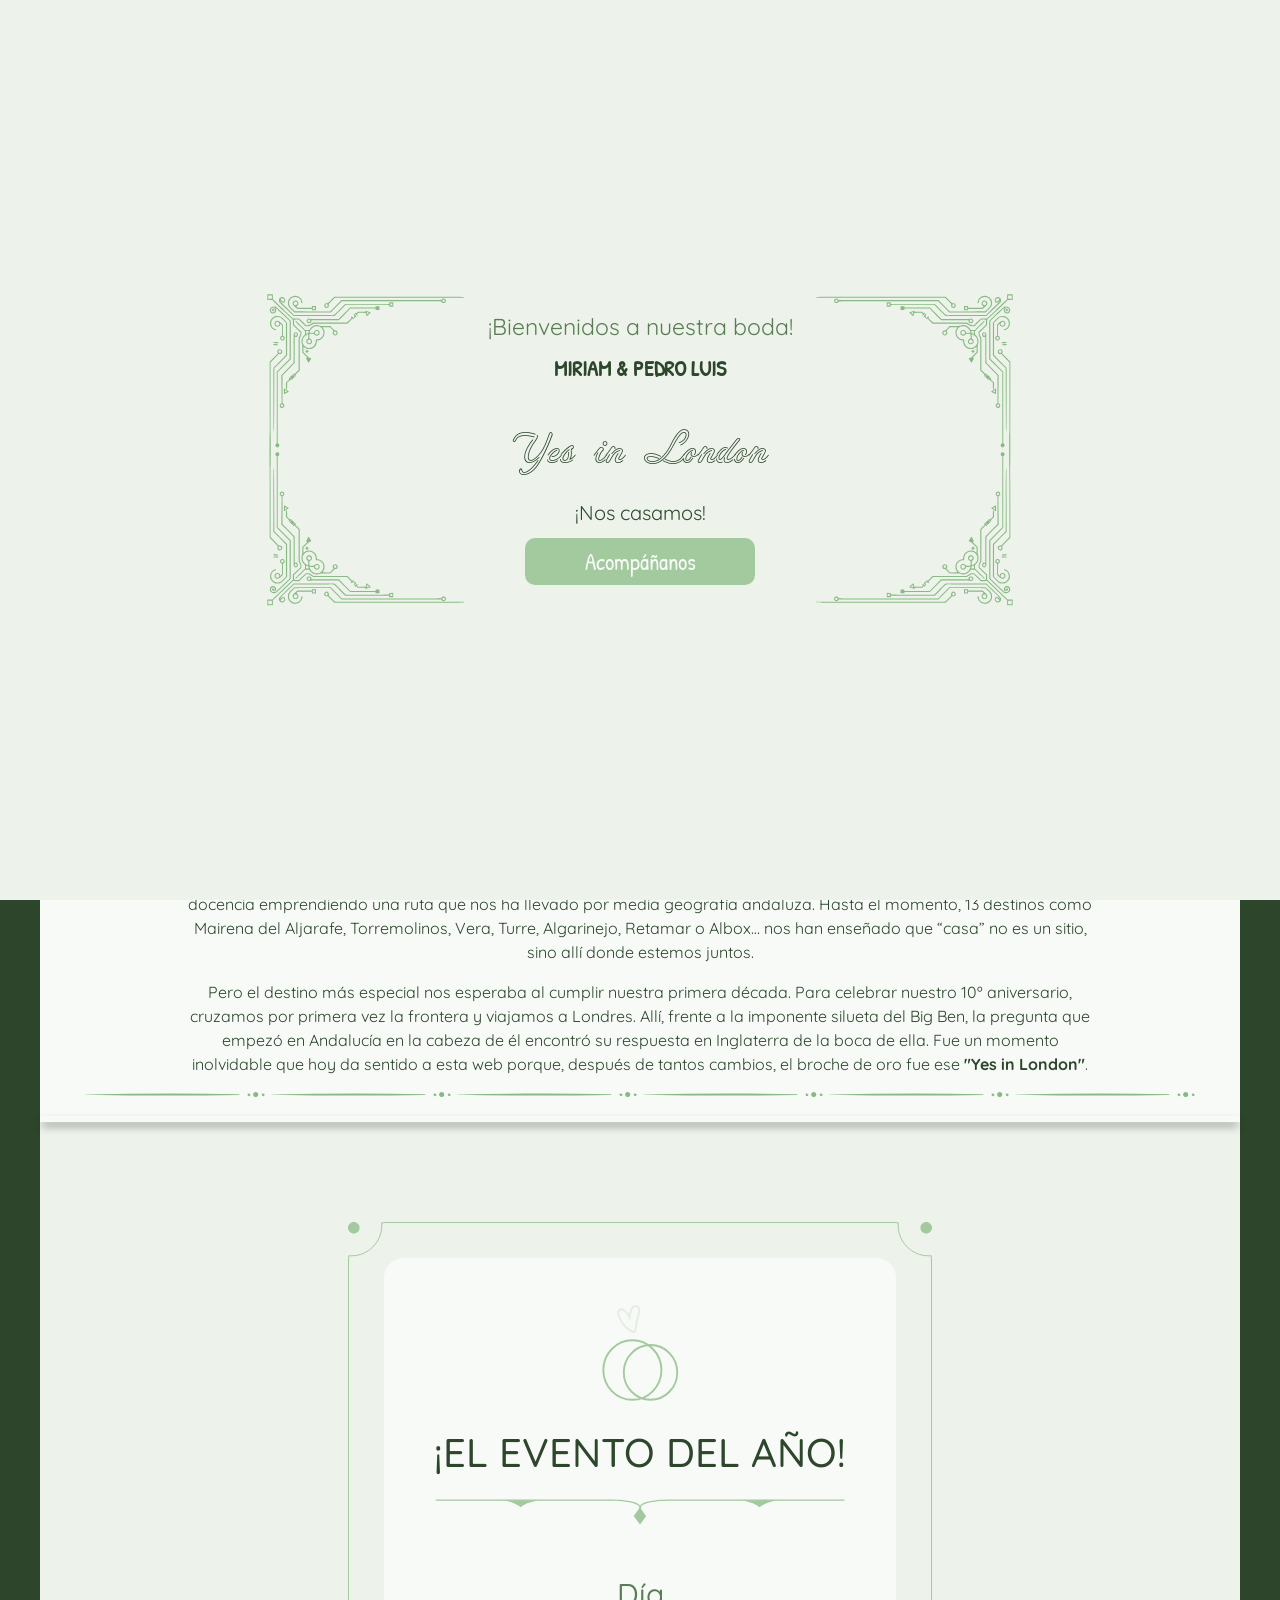
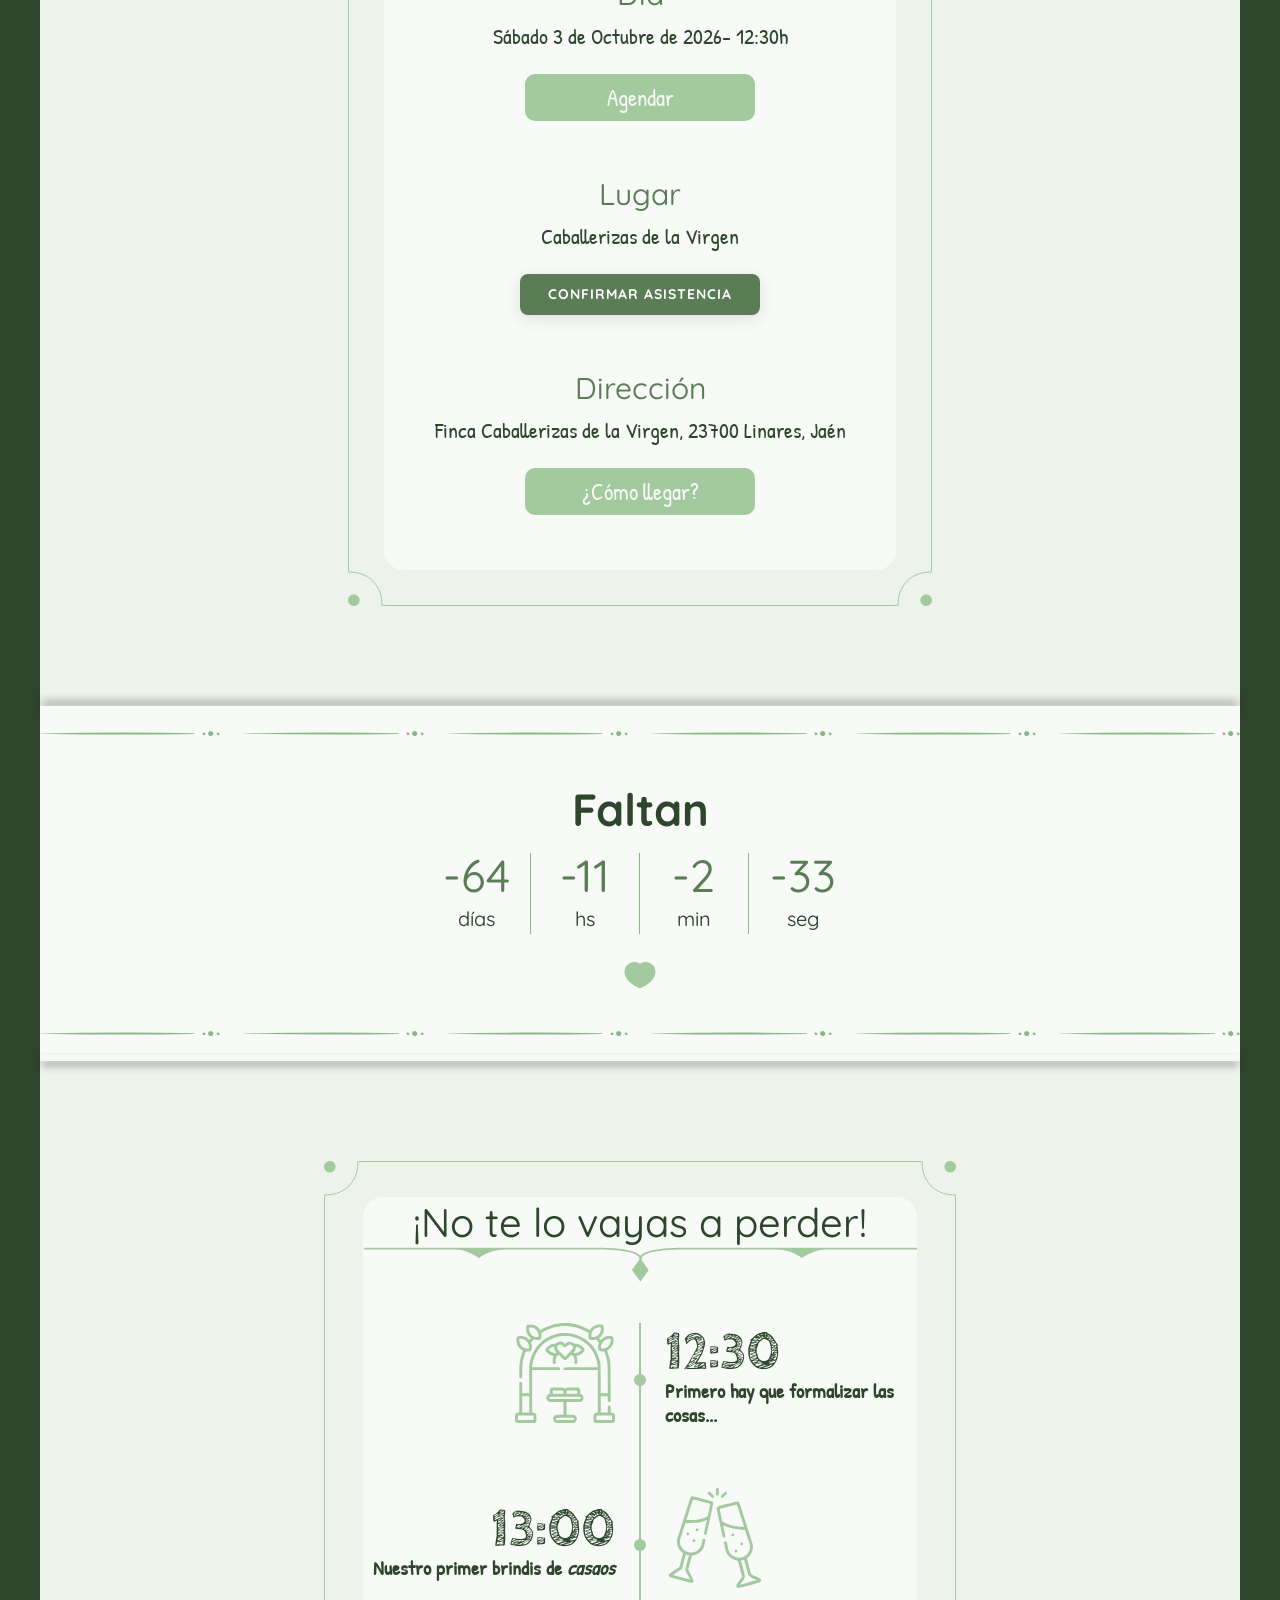
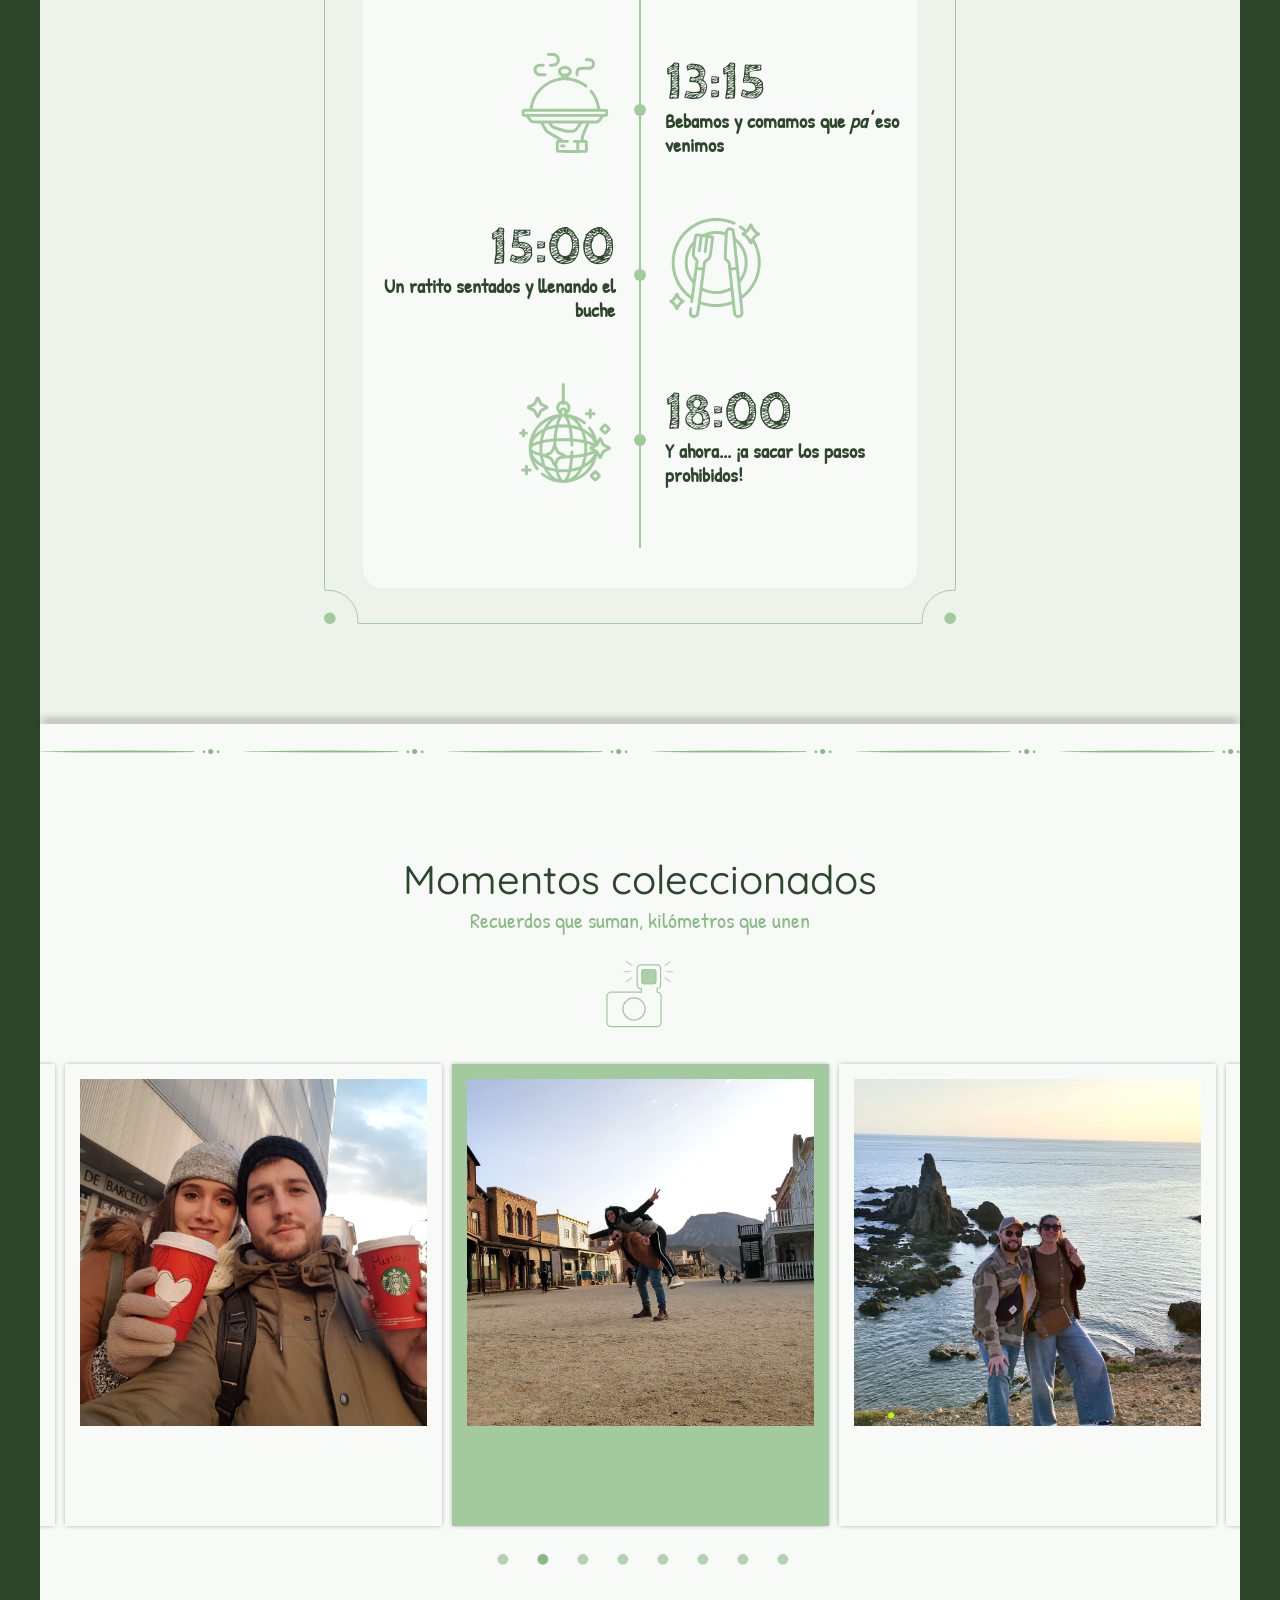
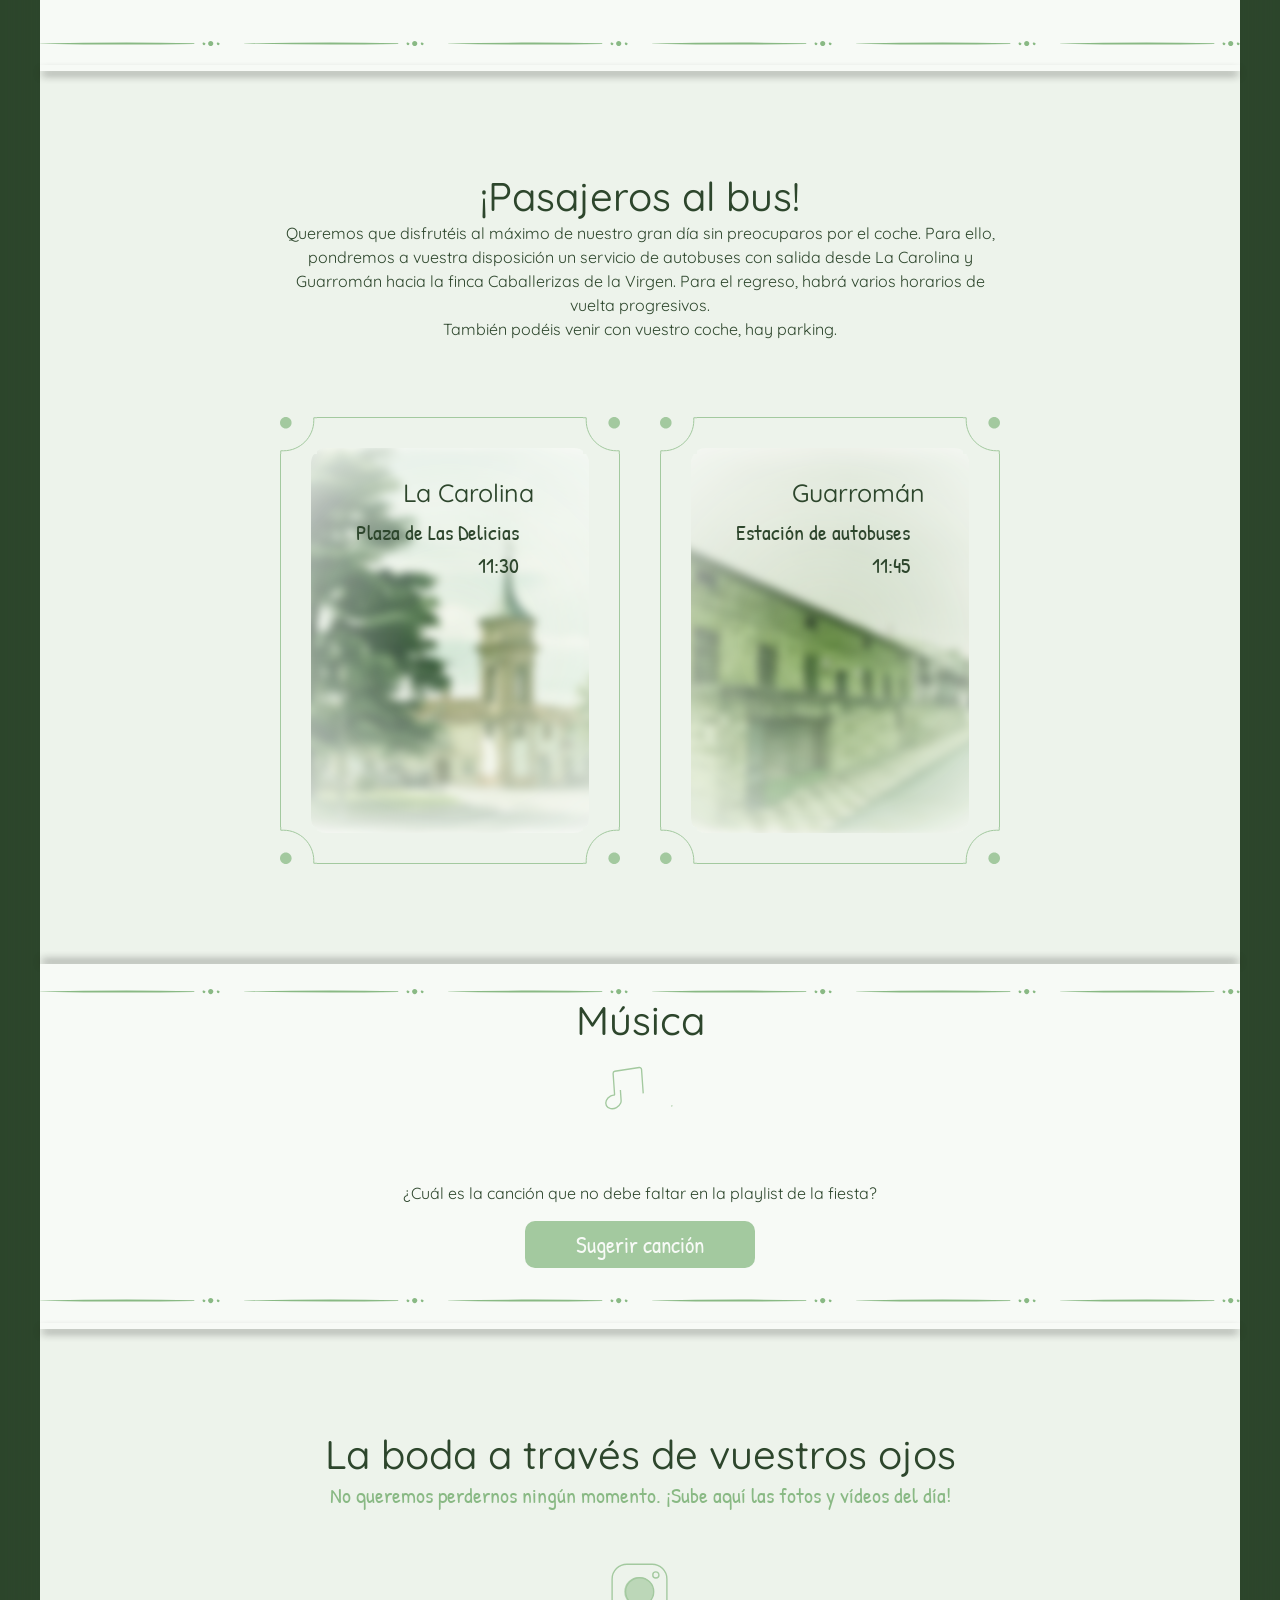
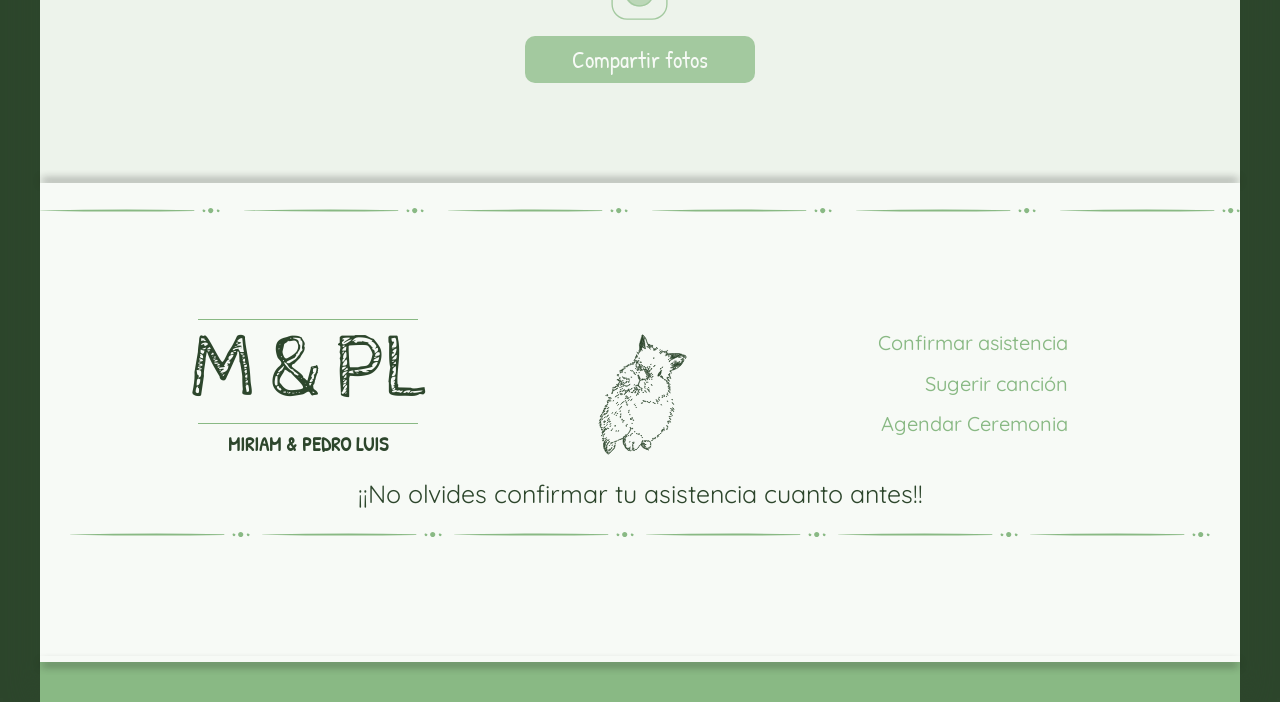
==== commit 2b0d4e75: "asistencia acompante" ====
--- a/index.html
+++ b/index.html
@@ -1817,16 +1817,7 @@
                     </button>
                 </div>
                 
-                <div class="form-group d-flex justify-content-around custom-control custom-radio custom-control-inline">
-                    <div class="form-check">
-                        <input type="radio" name="asistencia_${index}" value="Si" id="si_${index}" checked>
-                        <label for="si_${index}" style="font-size: 0.9rem; margin-left: 5px;">Asistirá</label>
-                    </div>
-                    <div class="form-check">
-                        <input type="radio" name="asistencia_${index}" value="No" id="no_${index}">
-                        <label for="no_${index}" style="font-size: 0.9rem; margin-left: 5px;">No asistirá</label>
-                    </div>
-                </div>
+                <input type="hidden" name="asistencia_${index}" value="Si">
         
                 <input type="text" class="form-control mb-2" name="nombre" placeholder="Nombre completo" required>
                 <input type="text" class="form-control mb-2" name="telefono" placeholder="Teléfono" required>
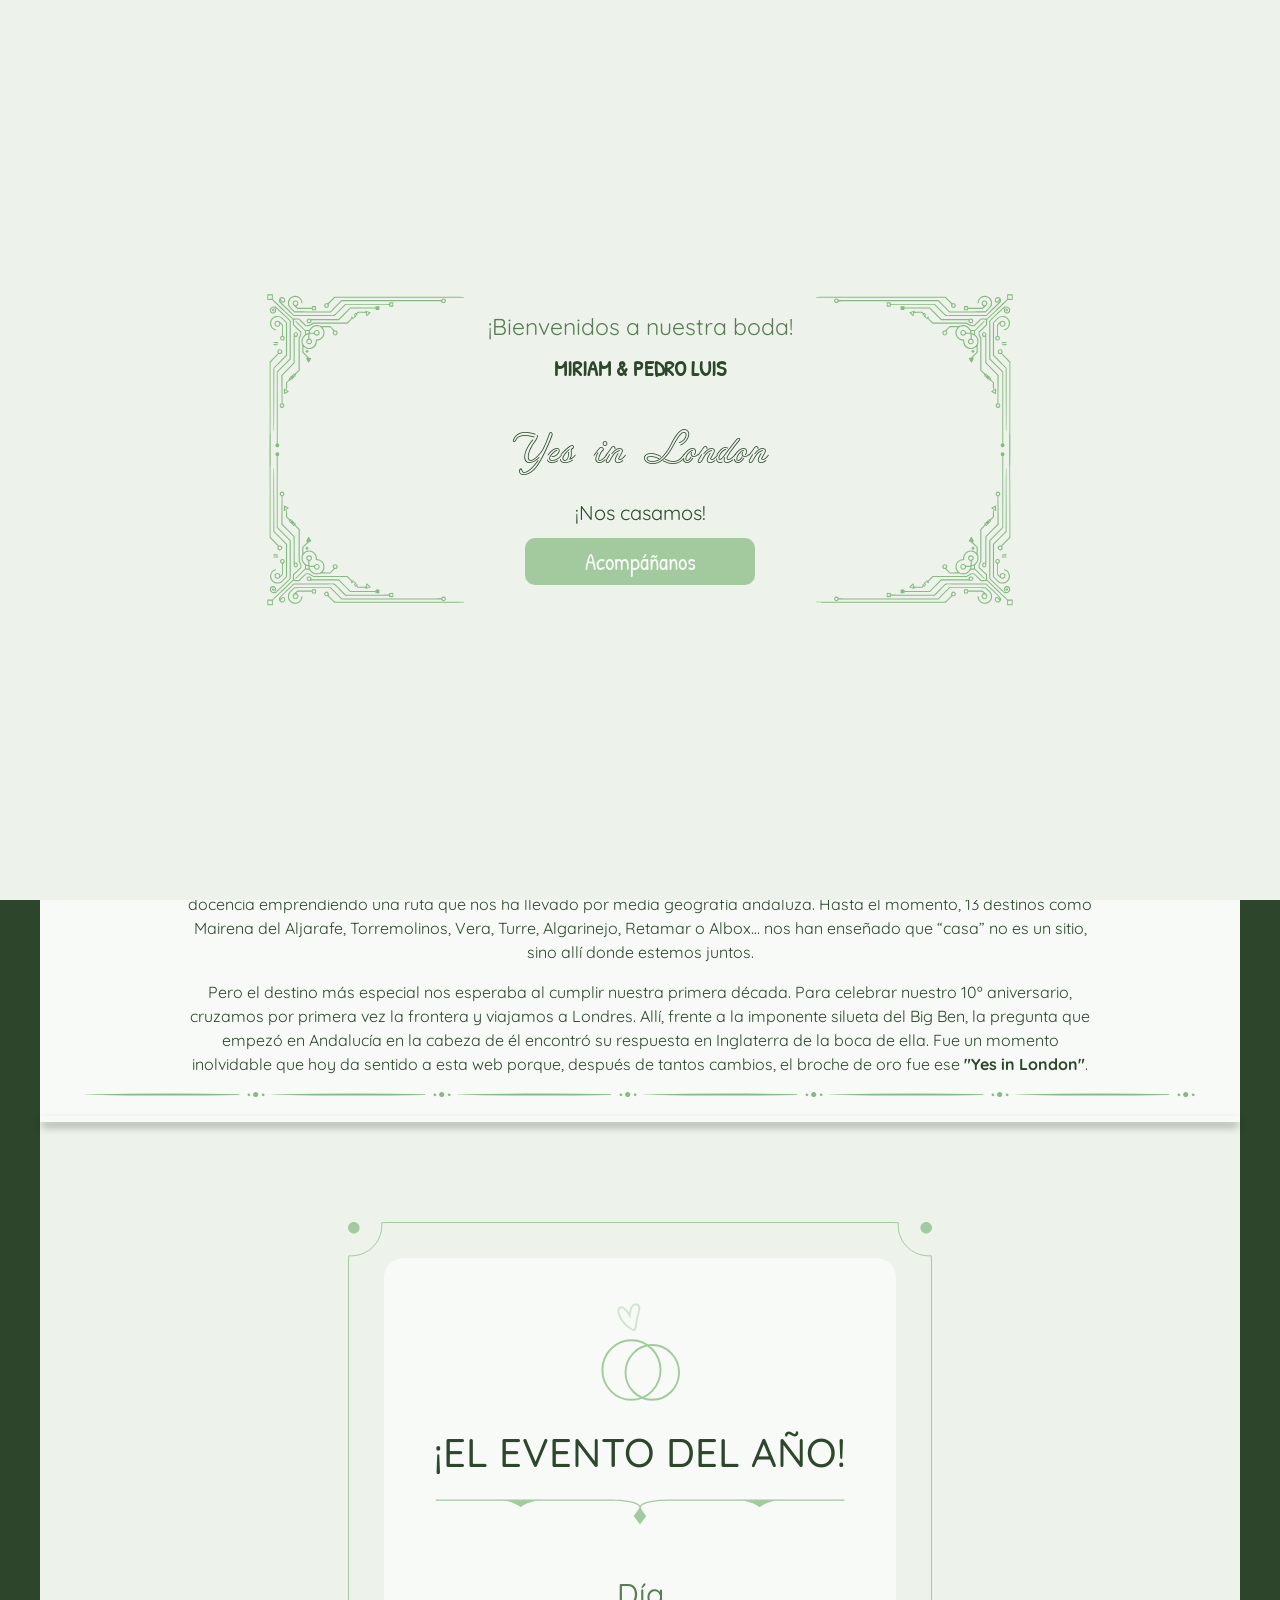
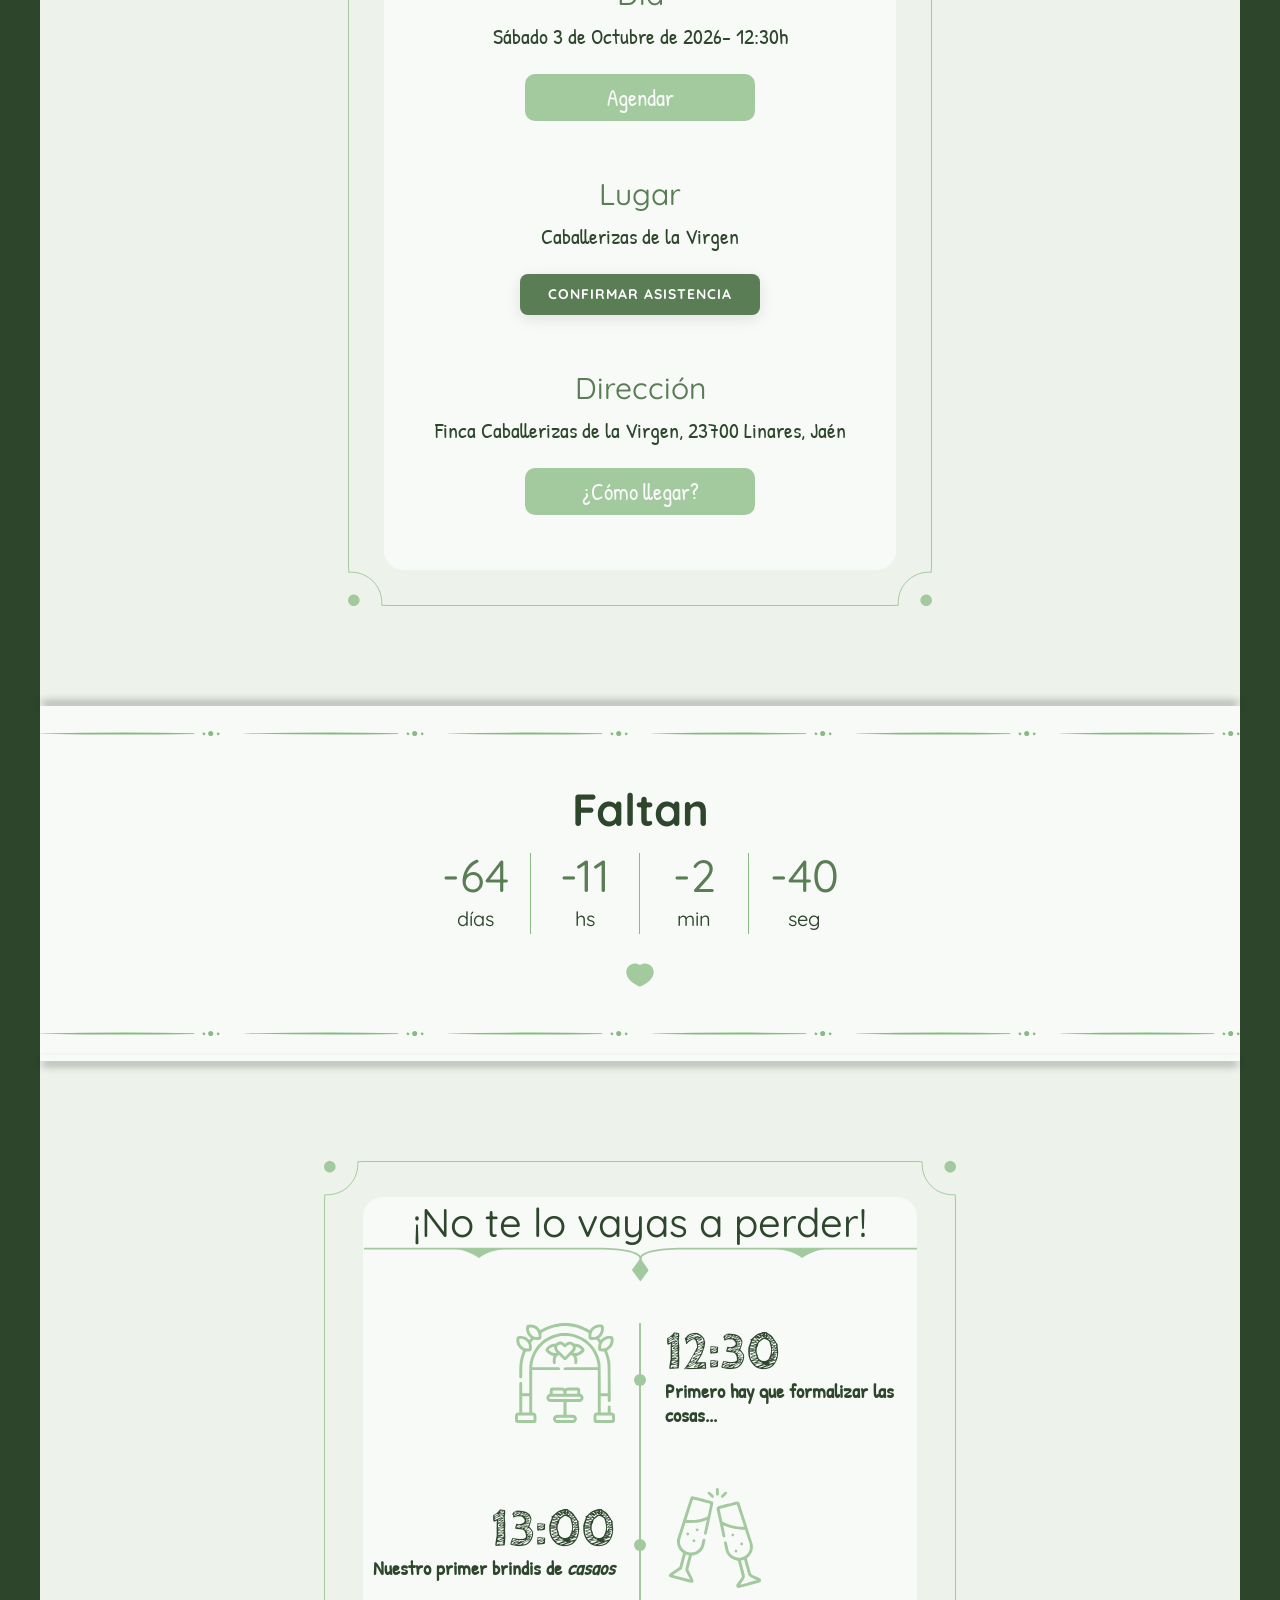
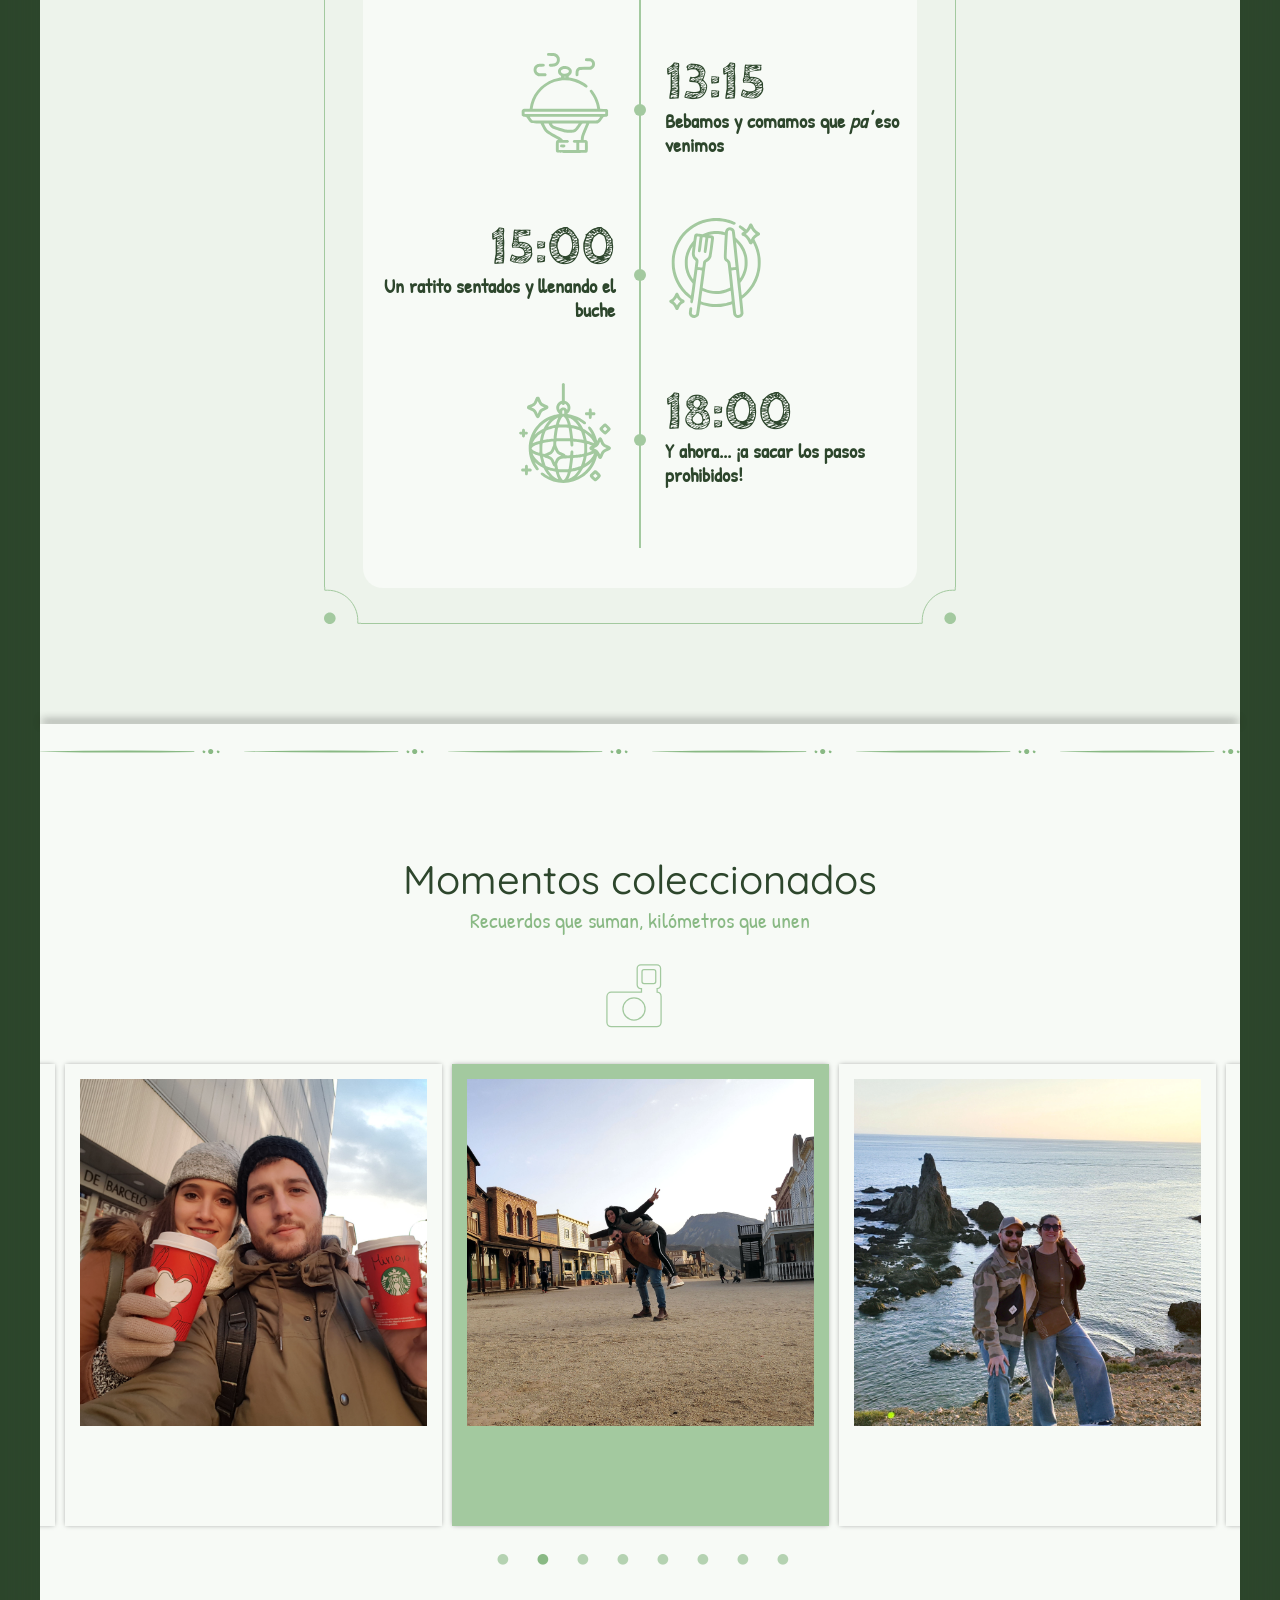
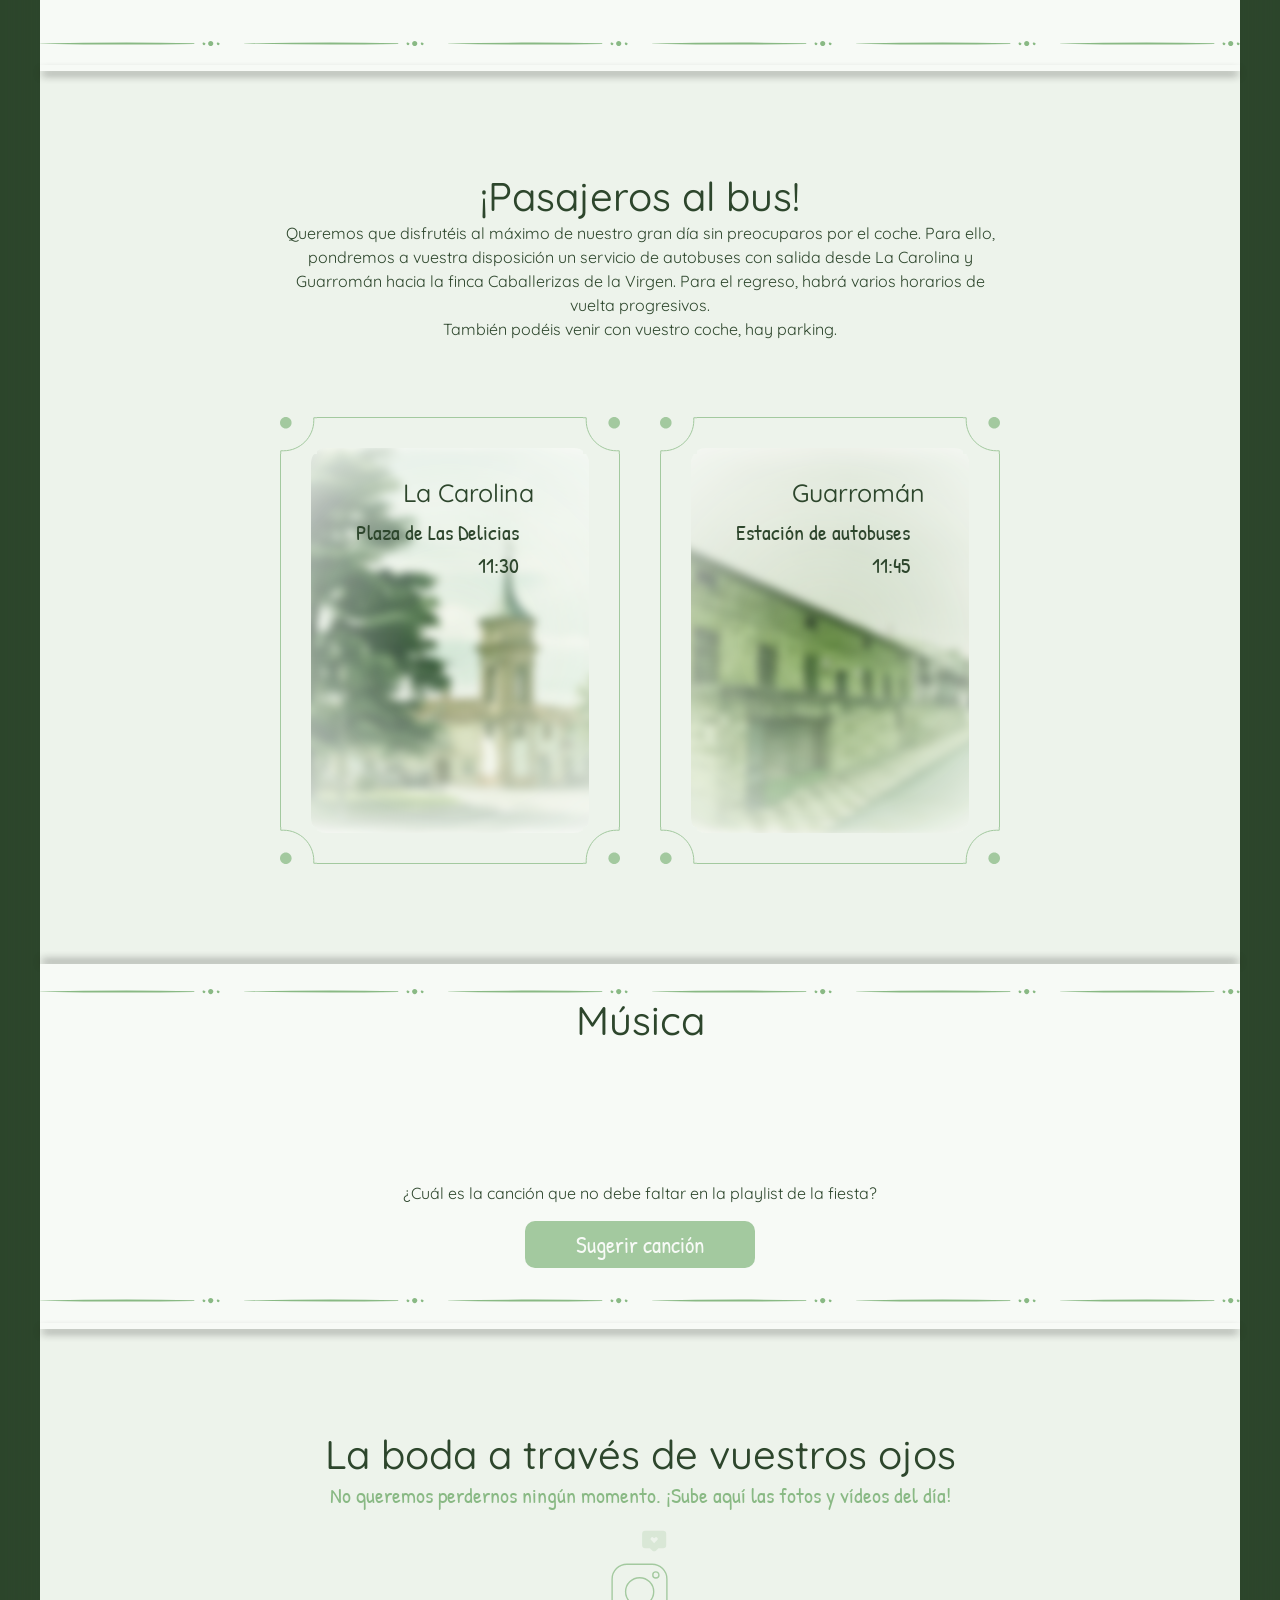
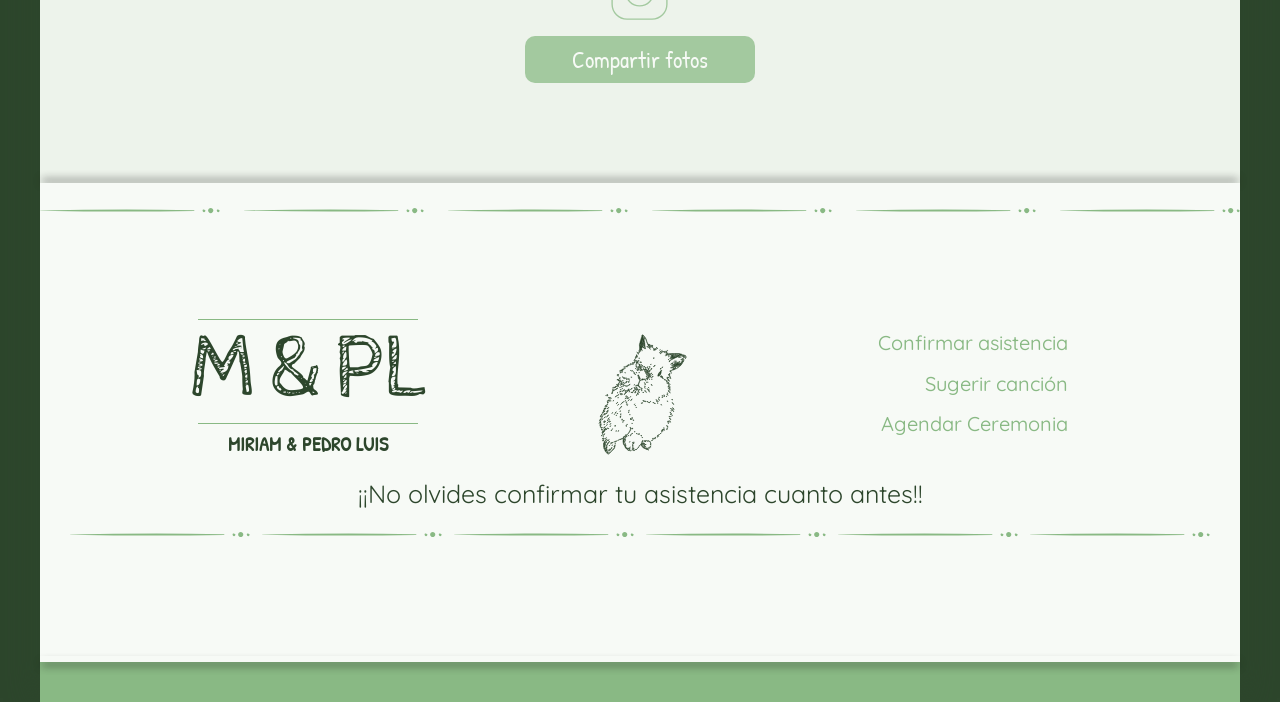
==== commit 06c538c5: "acompaante asistencia" ====
--- a/index.html
+++ b/index.html
@@ -1817,7 +1817,16 @@
                     </button>
                 </div>
                 
-                <input type="hidden" name="asistencia_${index}" value="Si">
+                <div class="form-group d-flex justify-content-around custom-control custom-radio custom-control-inline" style="display:none;">
+                    <div class="form-check">
+                        <input type="radio" name="asistencia_${index}" value="Si" id="si_${index}" checked>
+                        <label for="si_${index}" style="font-size: 0.9rem; margin-left: 5px;">Asistirá</label>
+                    </div>
+                    <div class="form-check">
+                        <input type="radio" name="asistencia_${index}" value="No" id="no_${index}">
+                        <label for="no_${index}" style="font-size: 0.9rem; margin-left: 5px;">No asistirá</label>
+                    </div>
+                </div>
         
                 <input type="text" class="form-control mb-2" name="nombre" placeholder="Nombre completo" required>
                 <input type="text" class="form-control mb-2" name="telefono" placeholder="Teléfono" required>
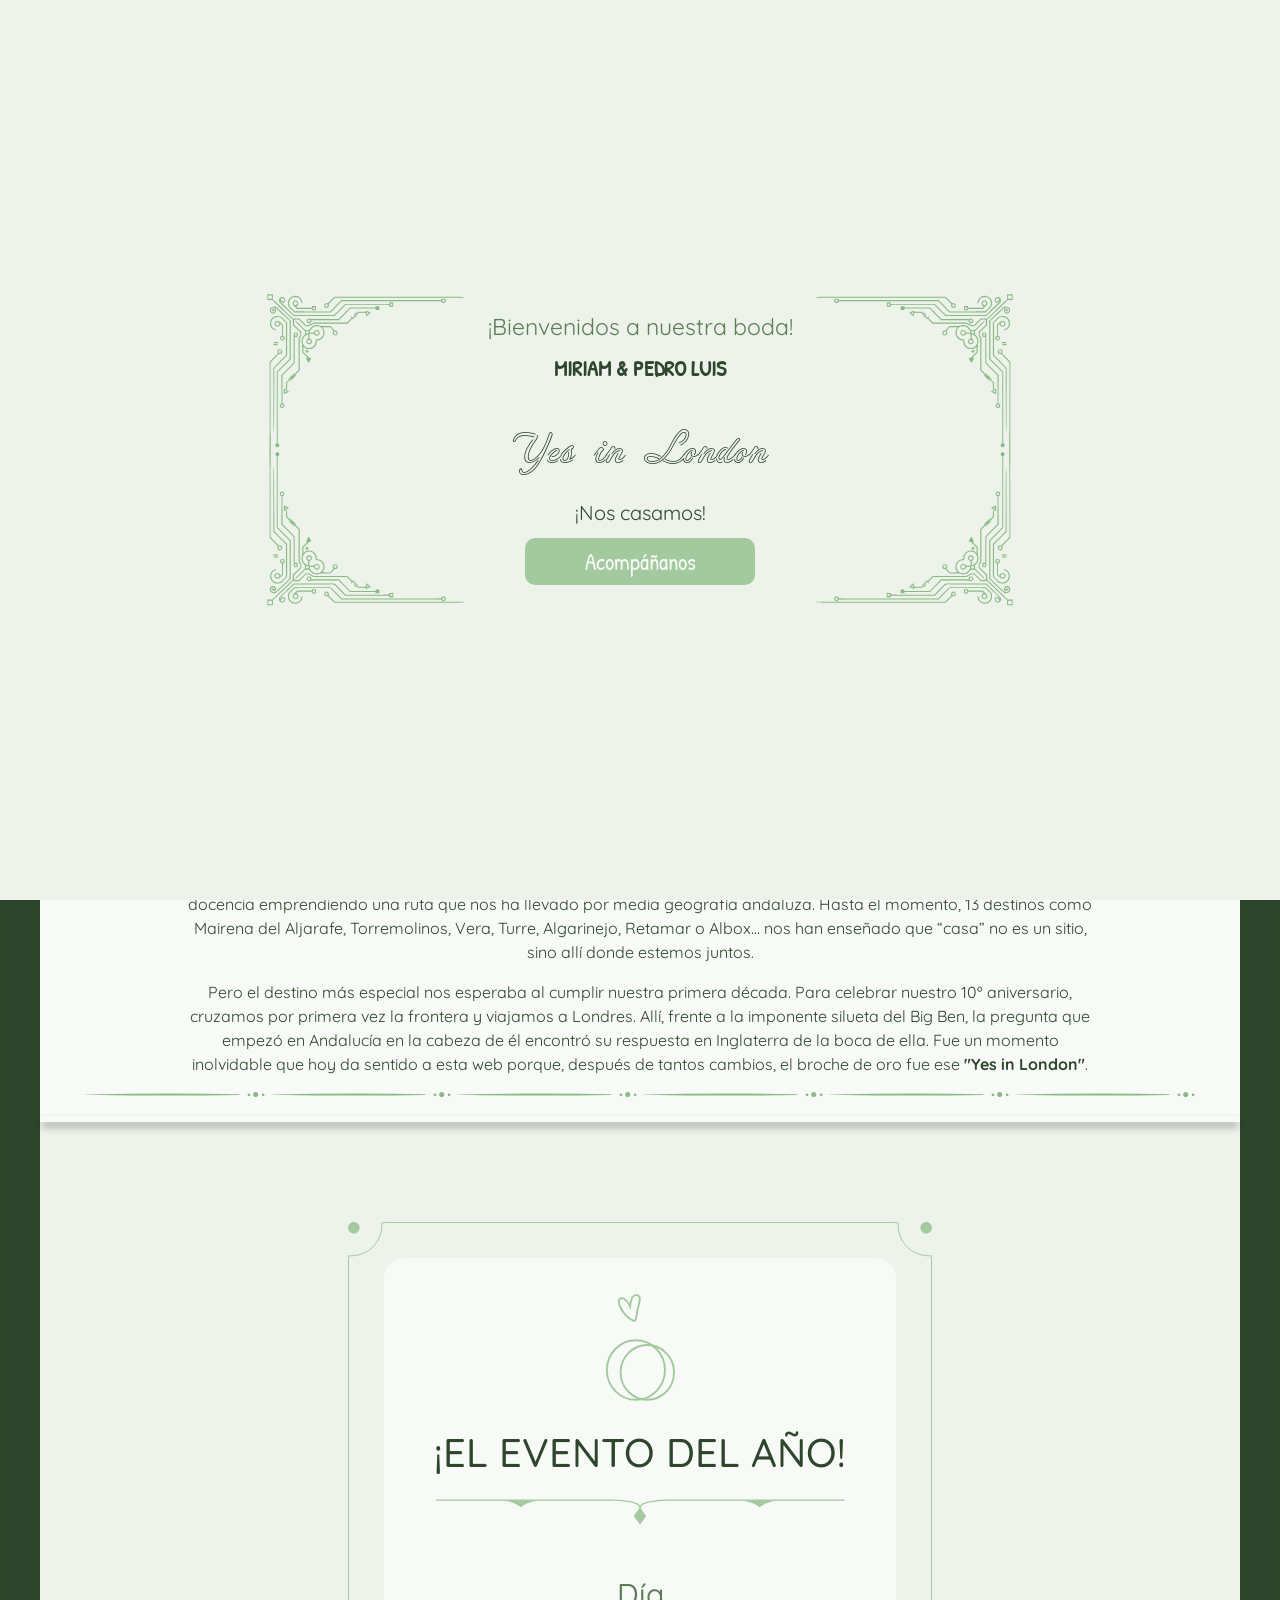
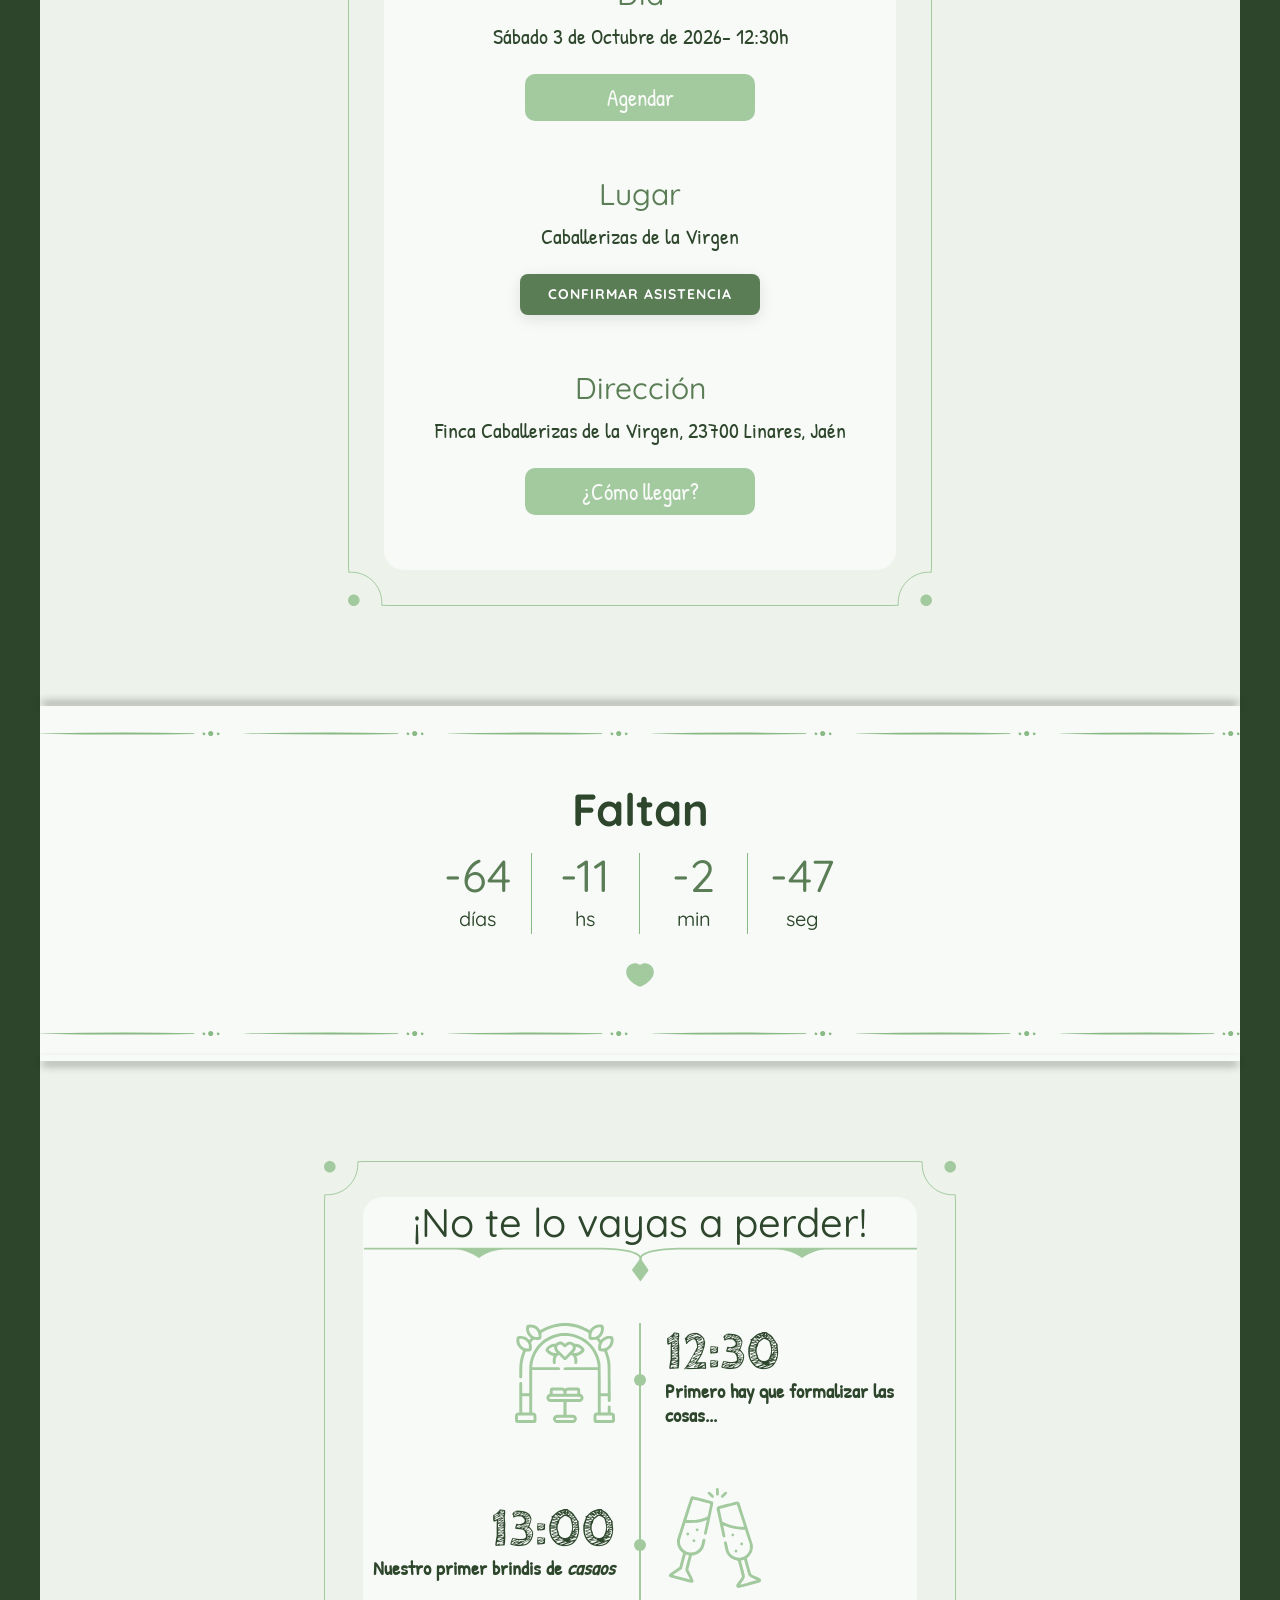
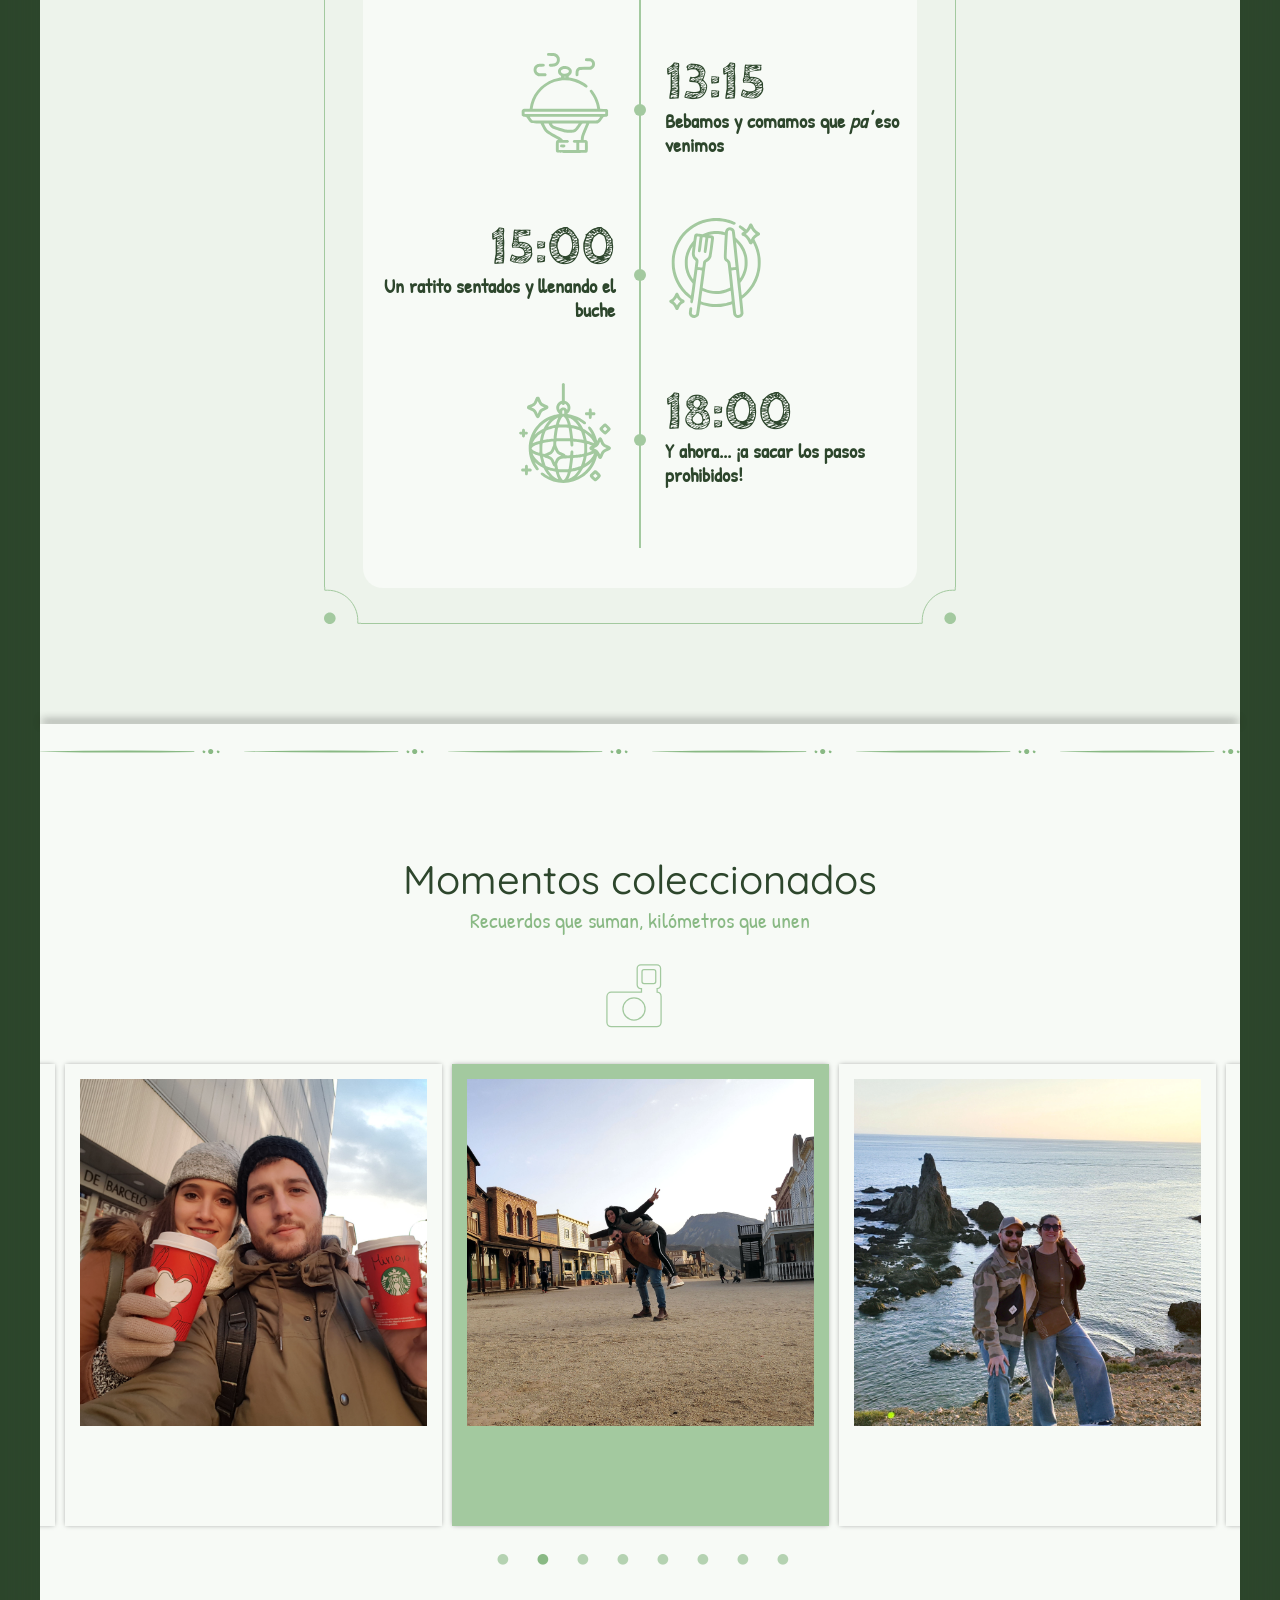
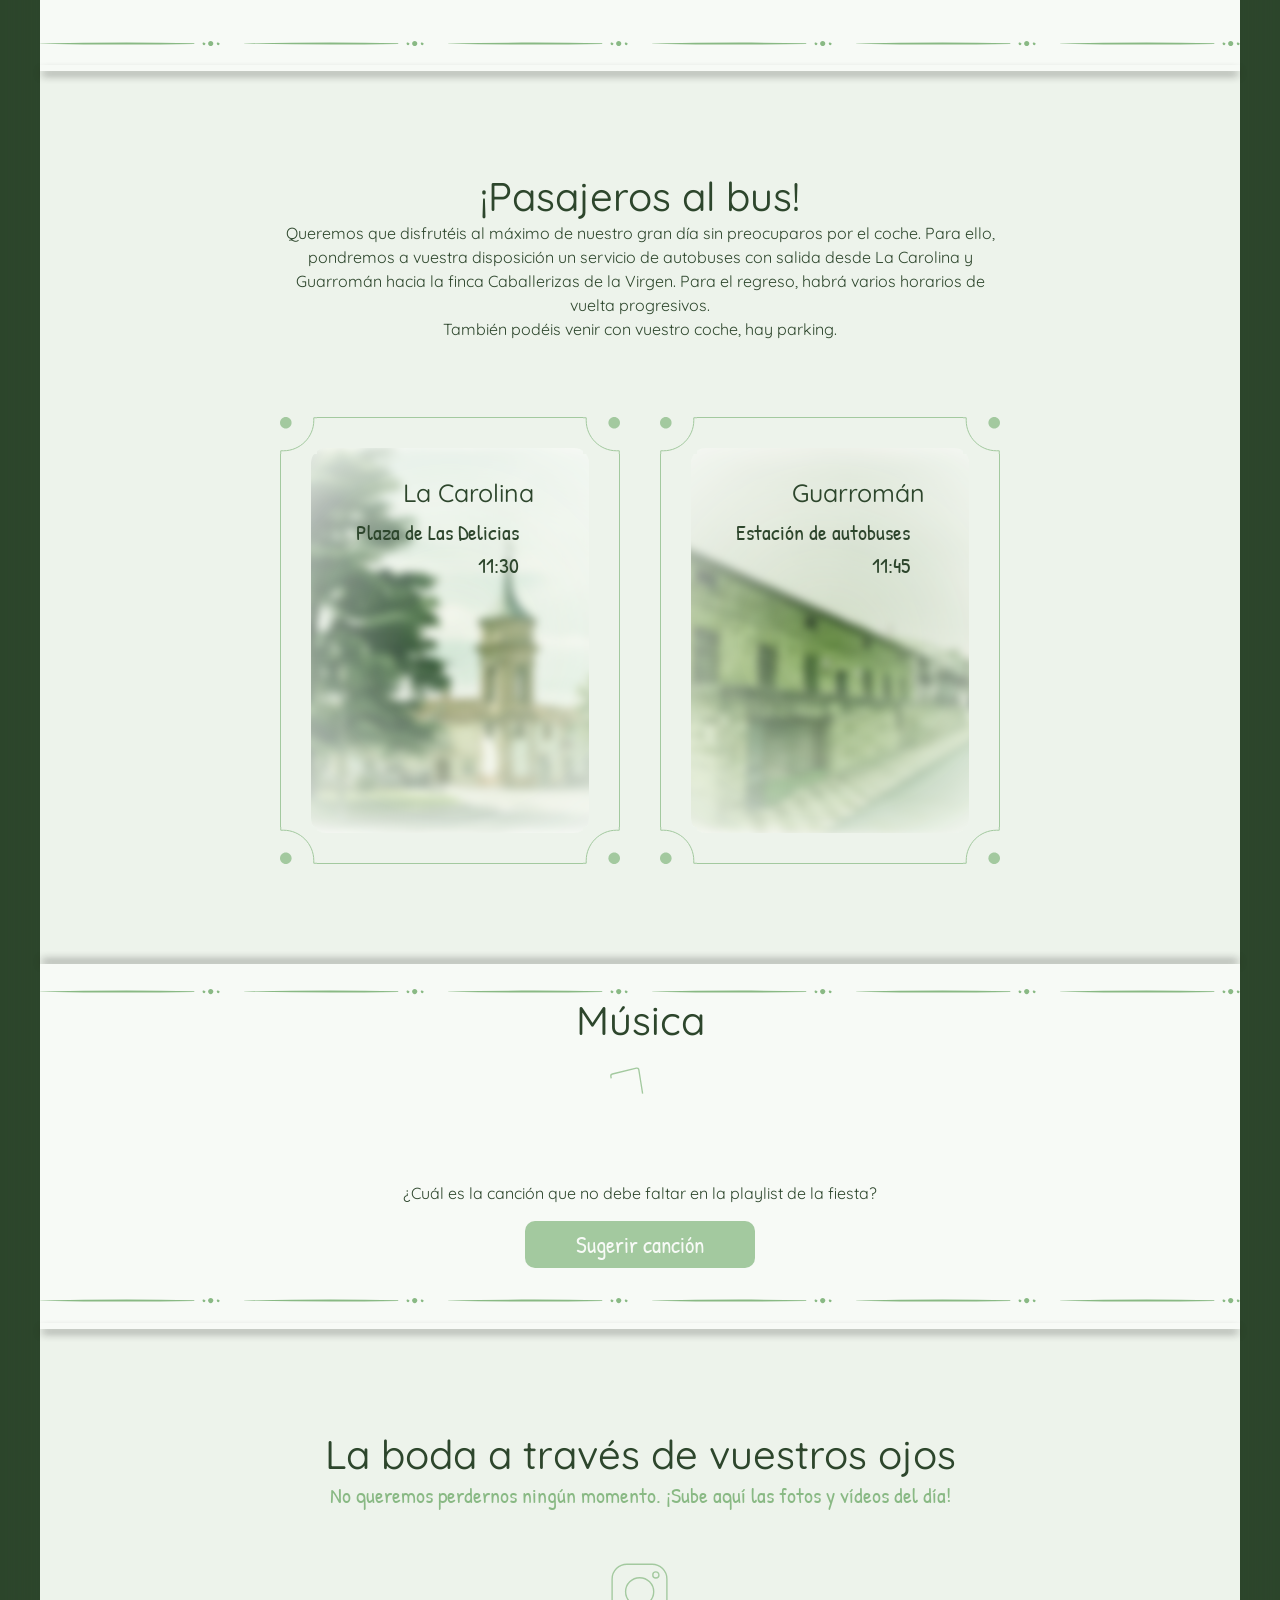
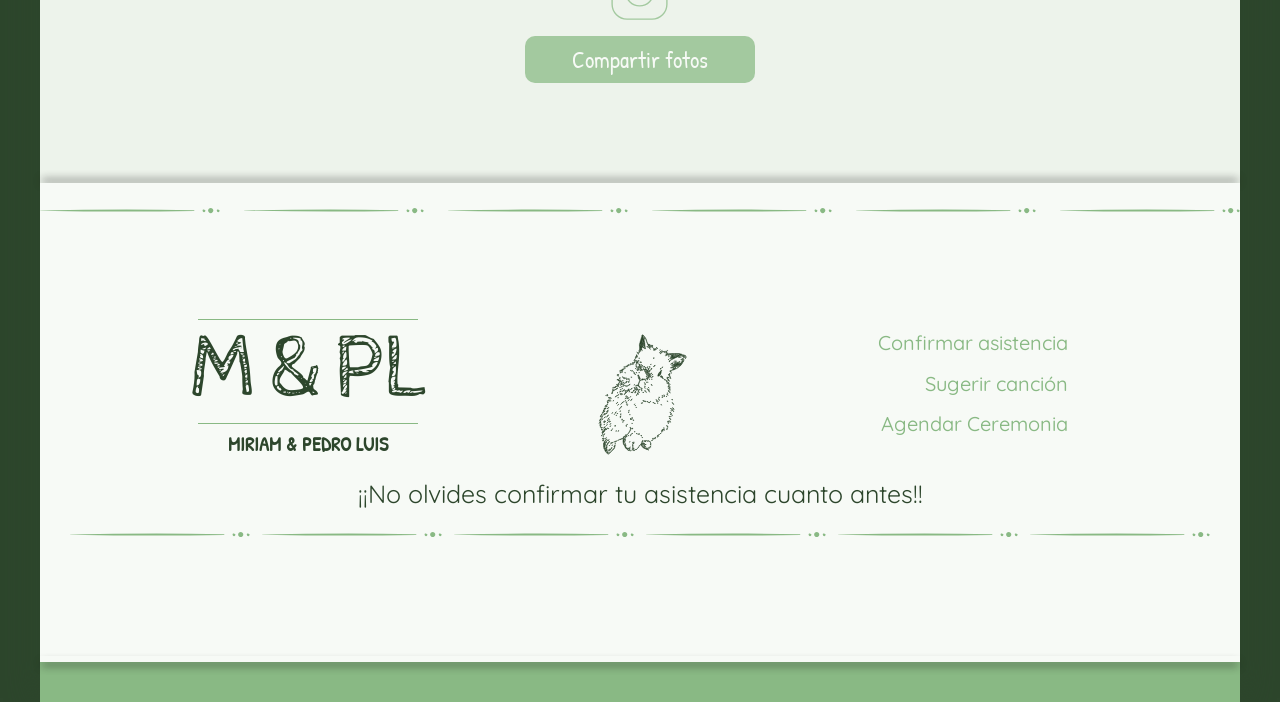
==== commit 5f813cbd: "Update index.html" ====
--- a/index.html
+++ b/index.html
@@ -1817,7 +1817,7 @@
                     </button>
                 </div>
                 
-                <div class="form-group d-flex justify-content-around custom-control custom-radio custom-control-inline" style="display:none;">
+                <div class="form-group d-flex justify-content-around custom-control custom-radio custom-control-inline d-none">
                     <div class="form-check">
                         <input type="radio" name="asistencia_${index}" value="Si" id="si_${index}" checked>
                         <label for="si_${index}" style="font-size: 0.9rem; margin-left: 5px;">Asistirá</label>
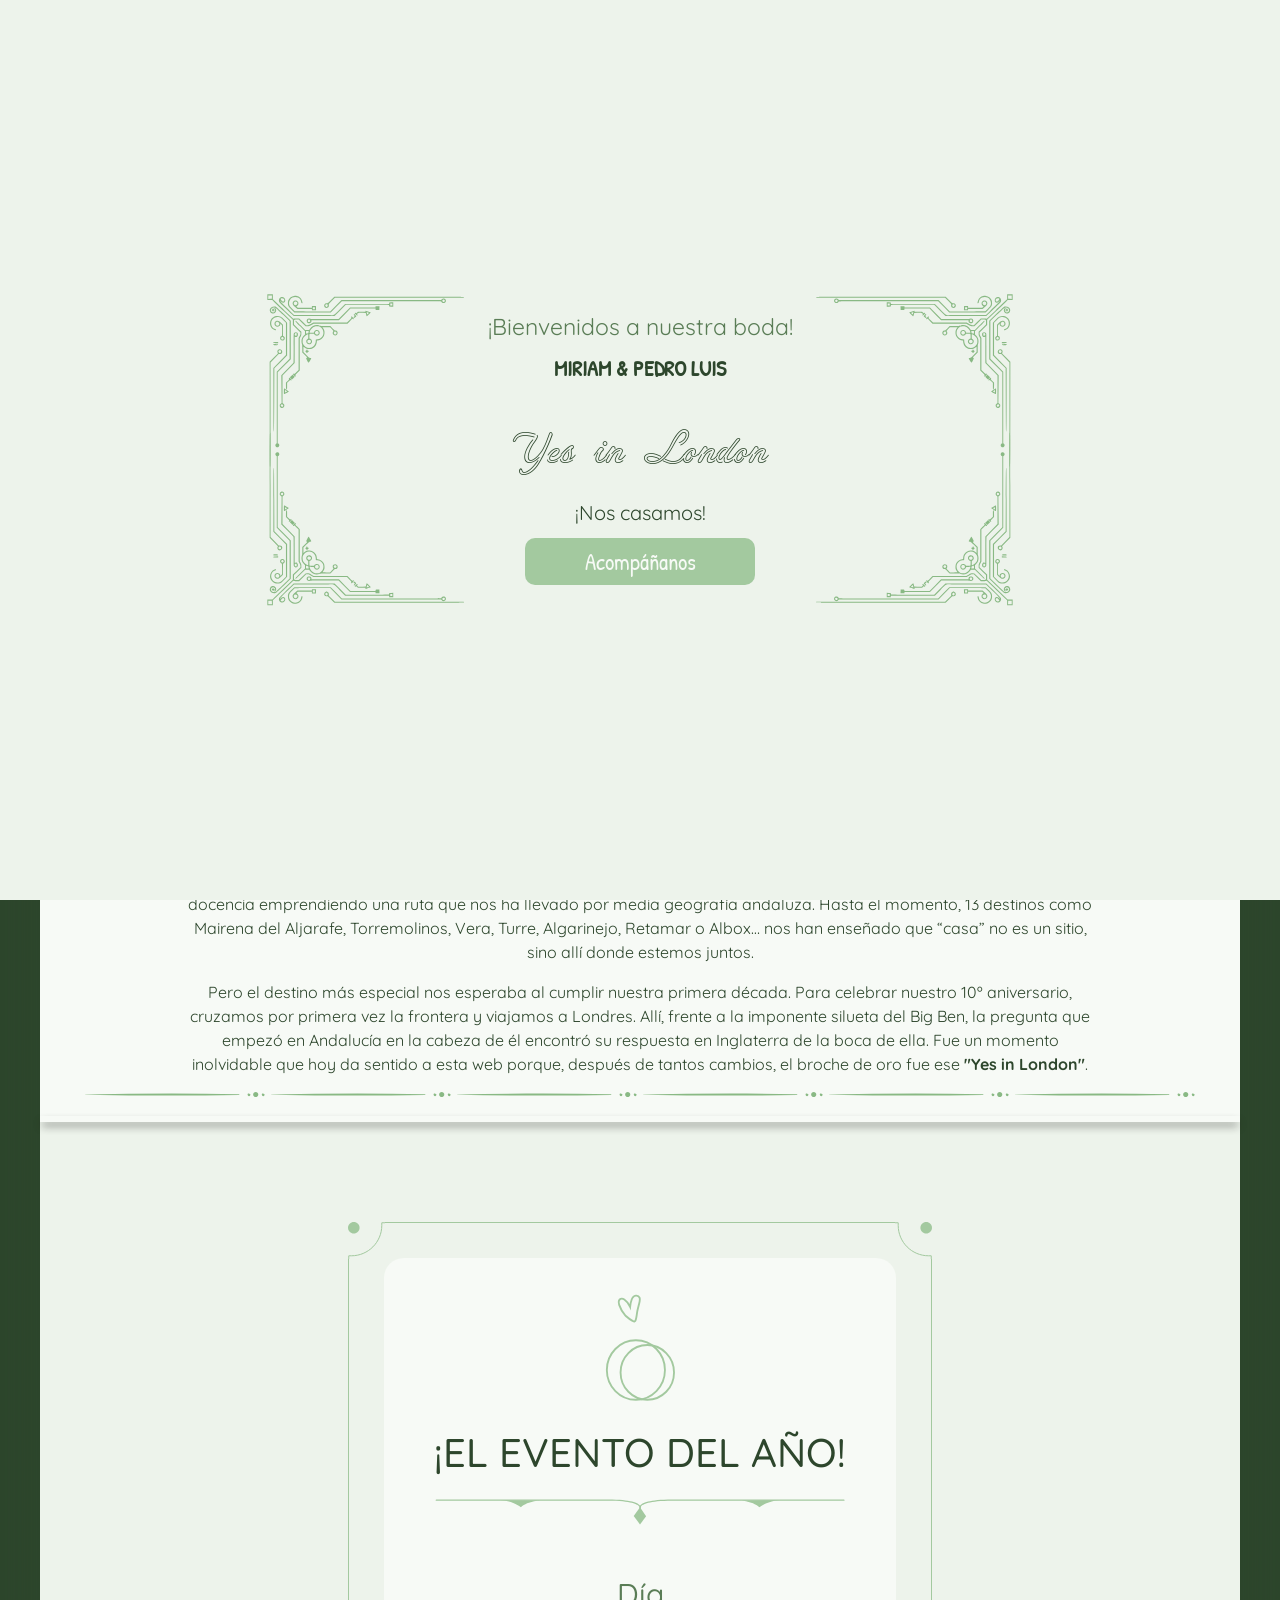
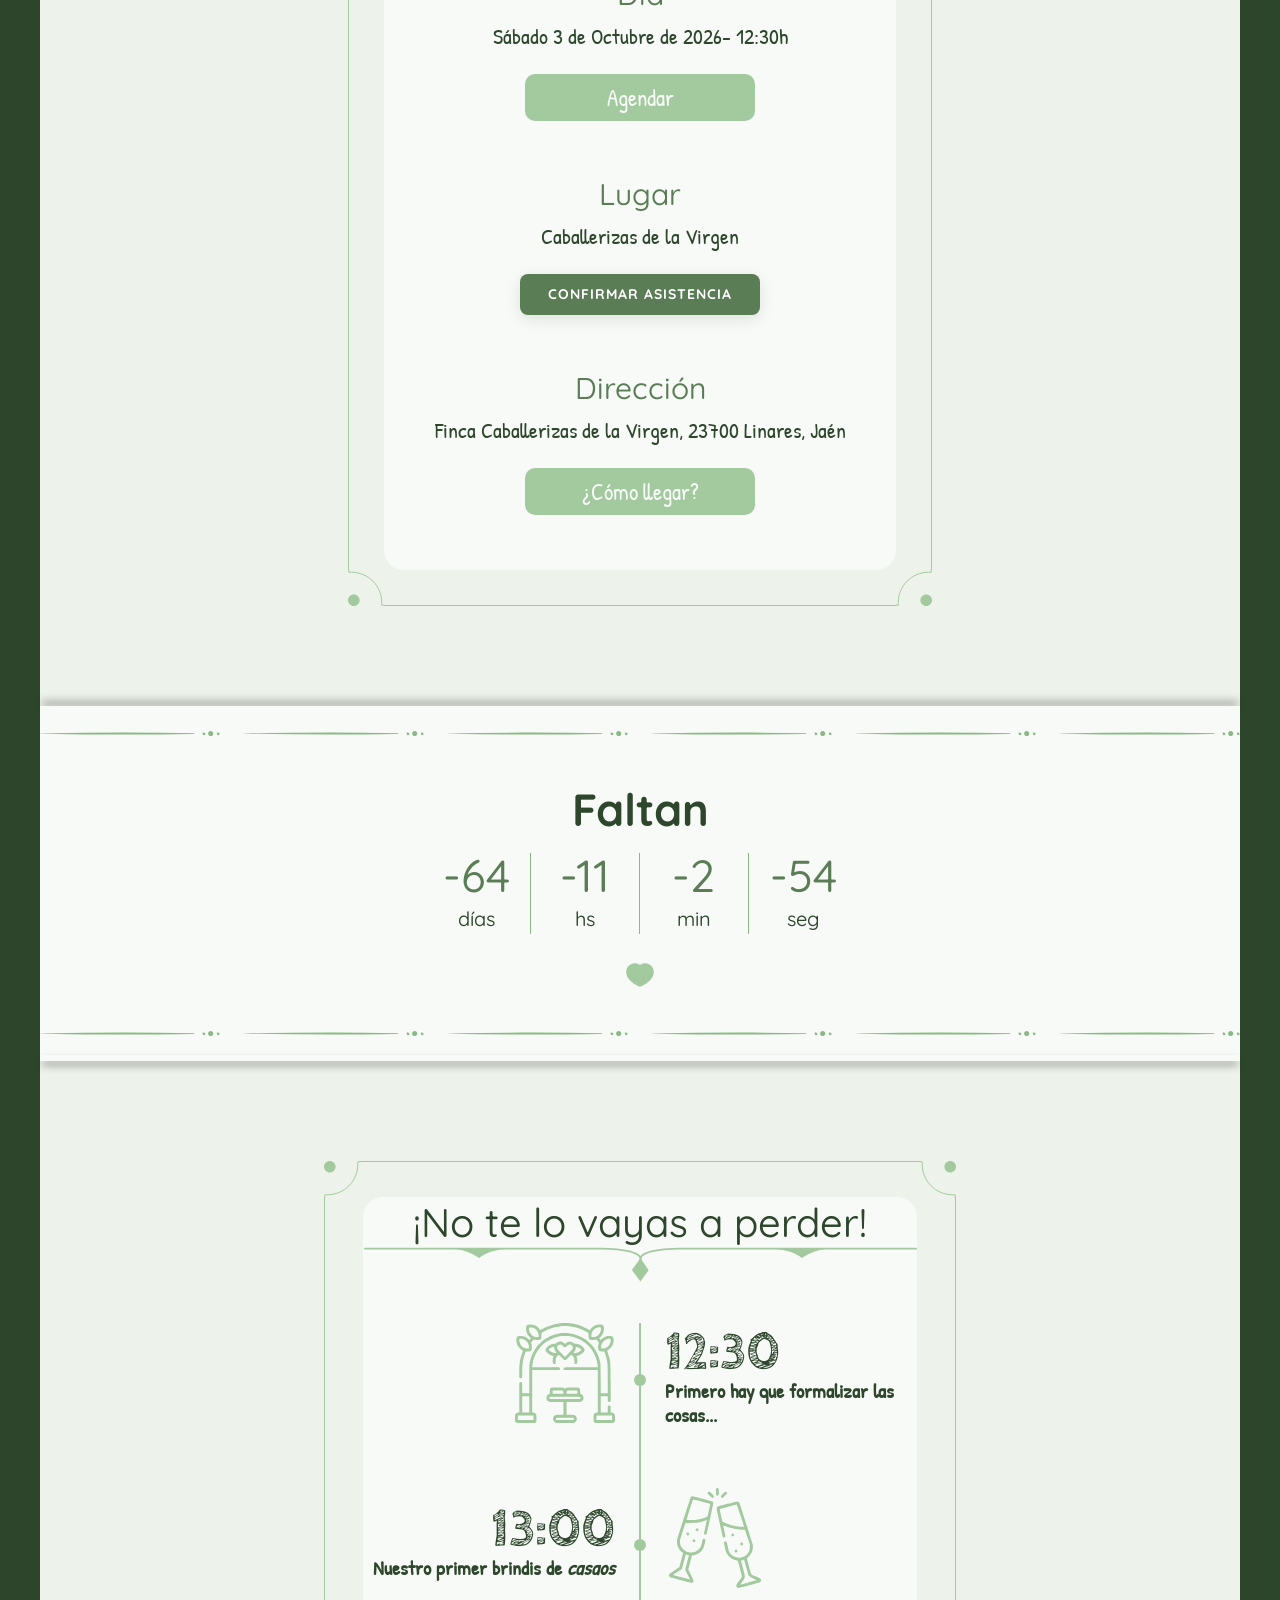
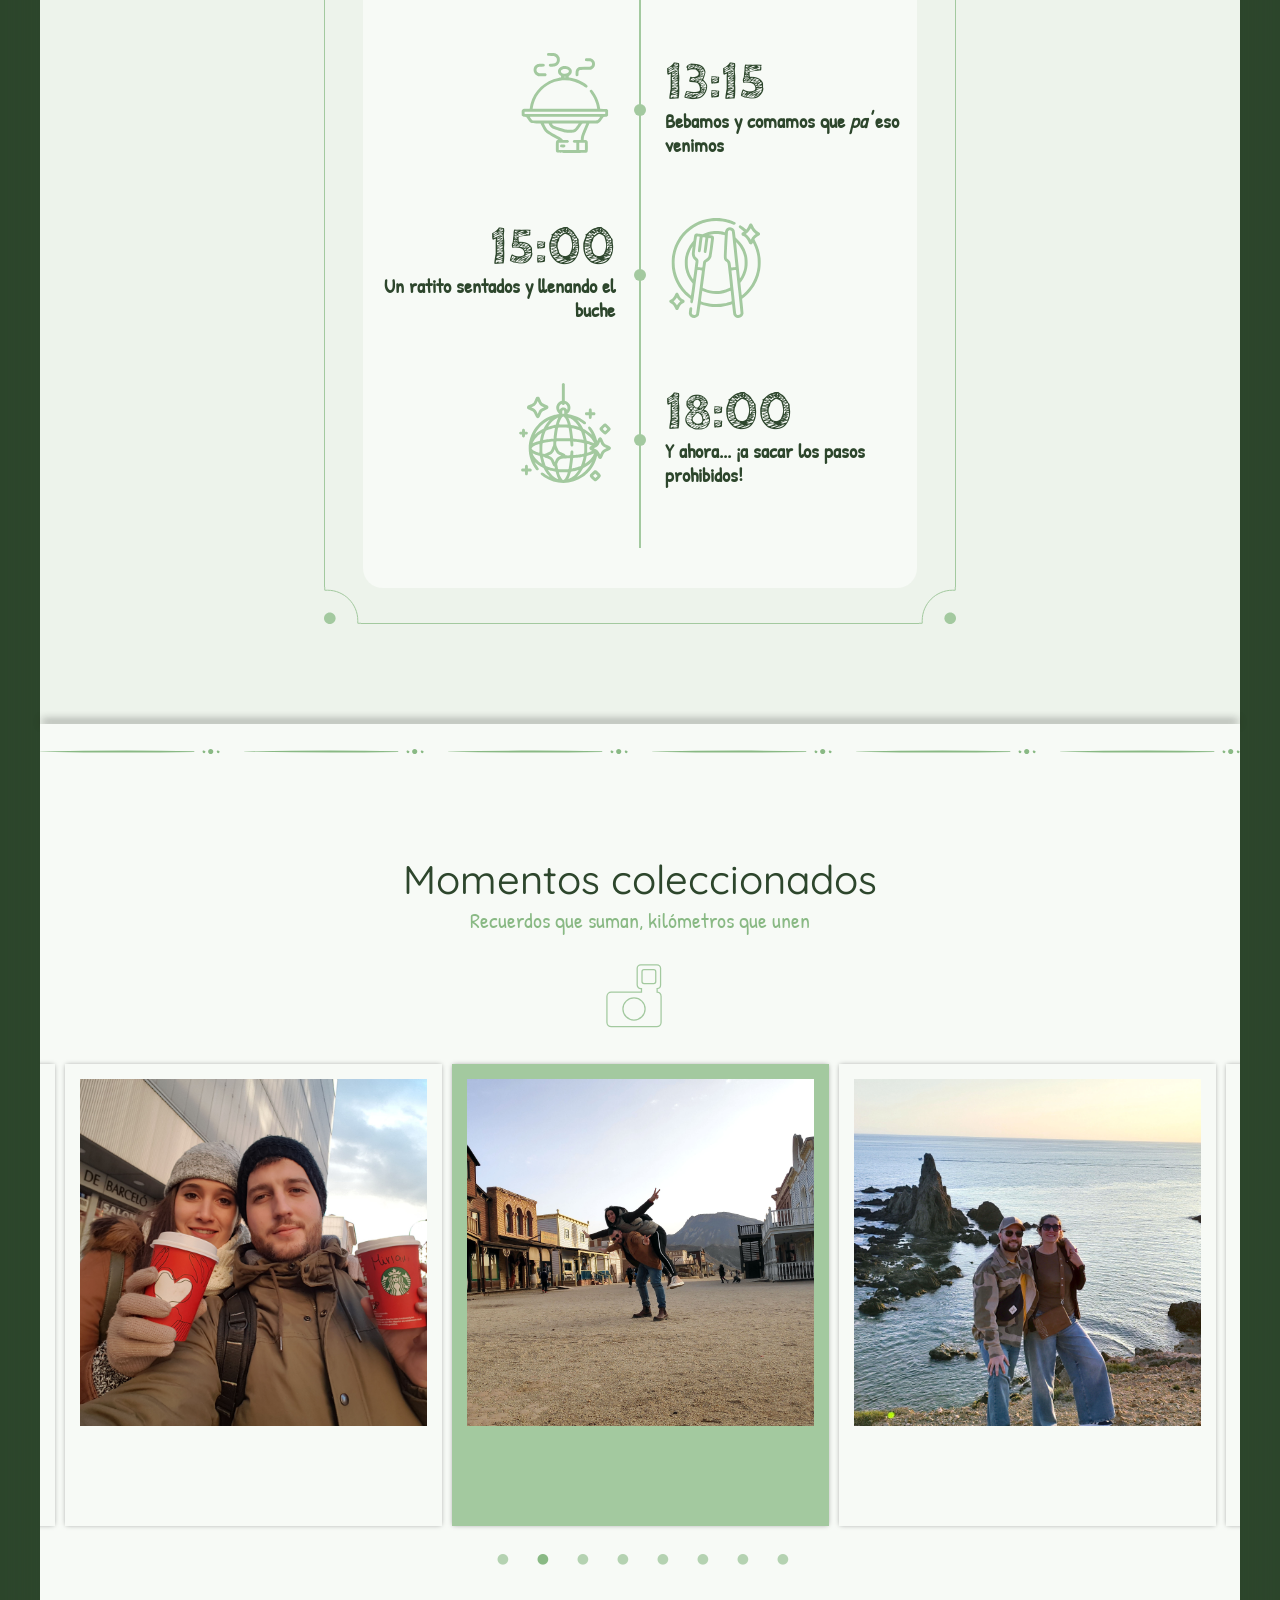
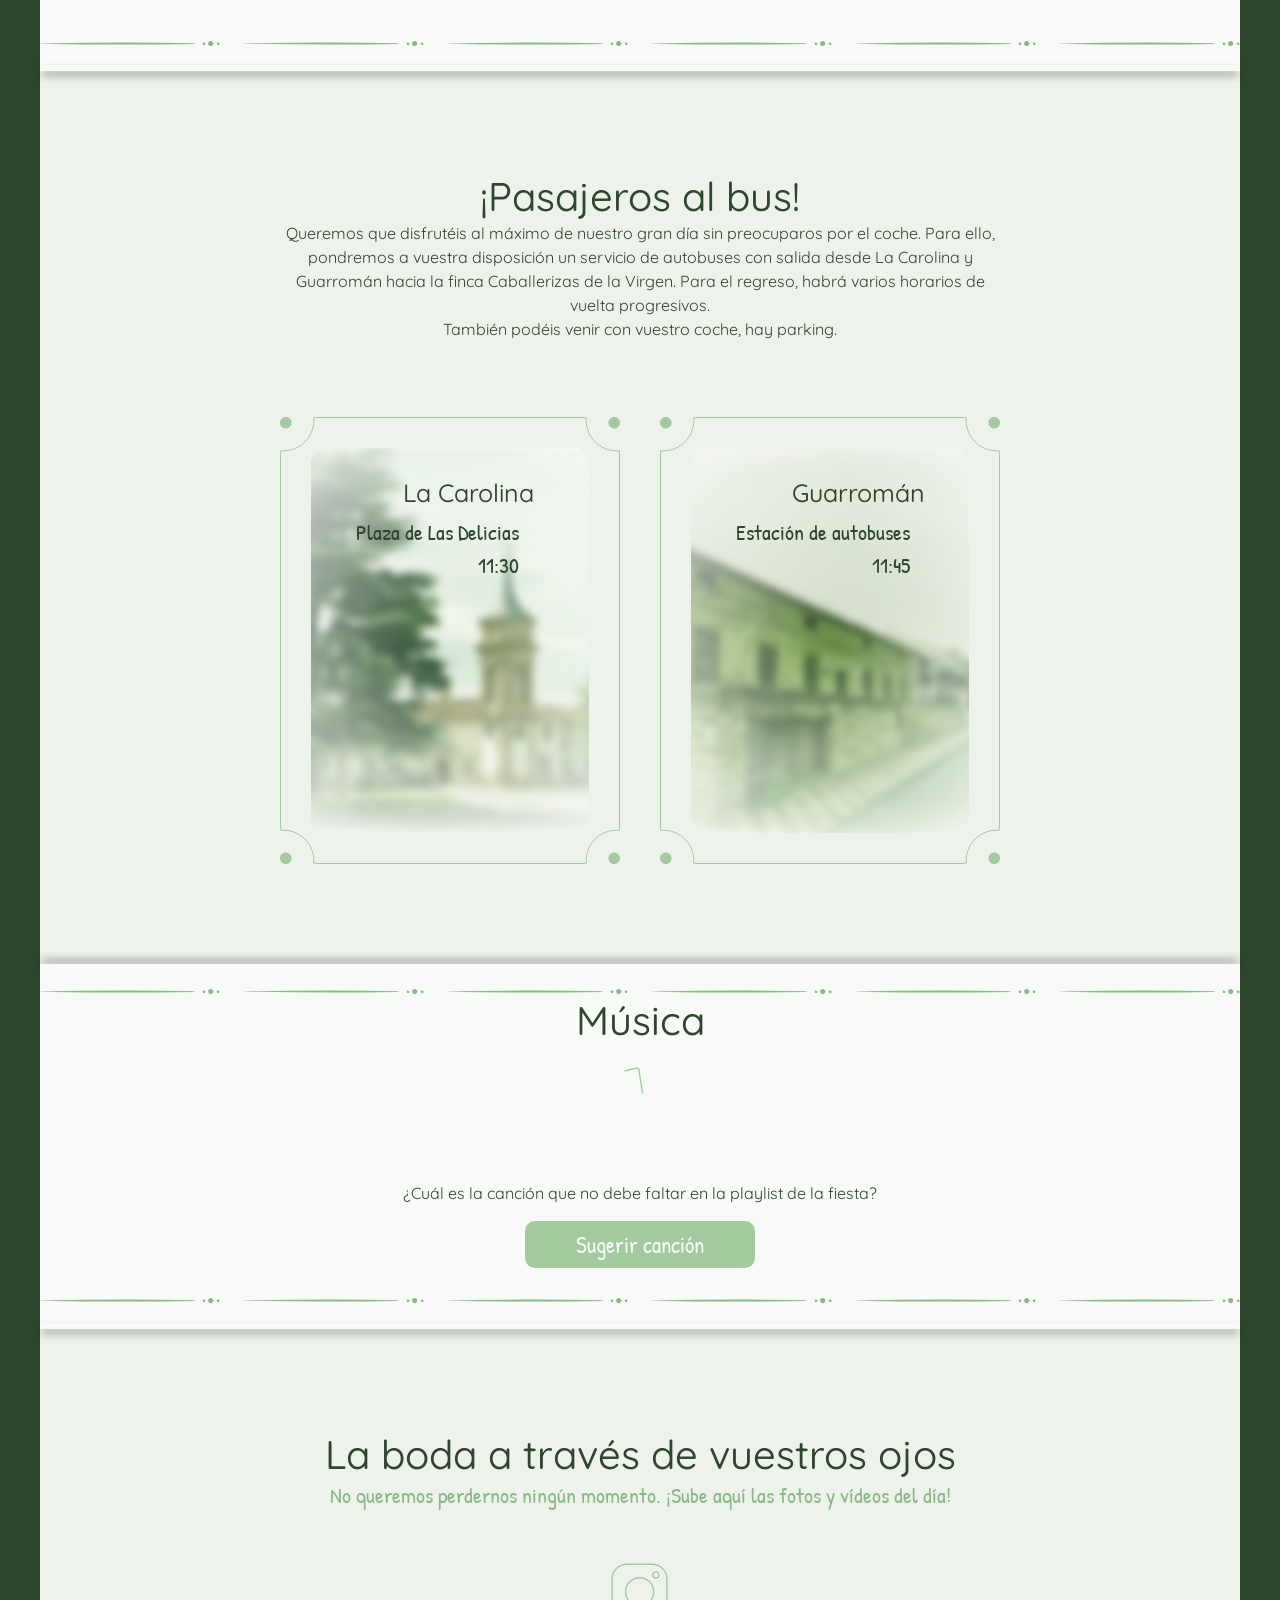
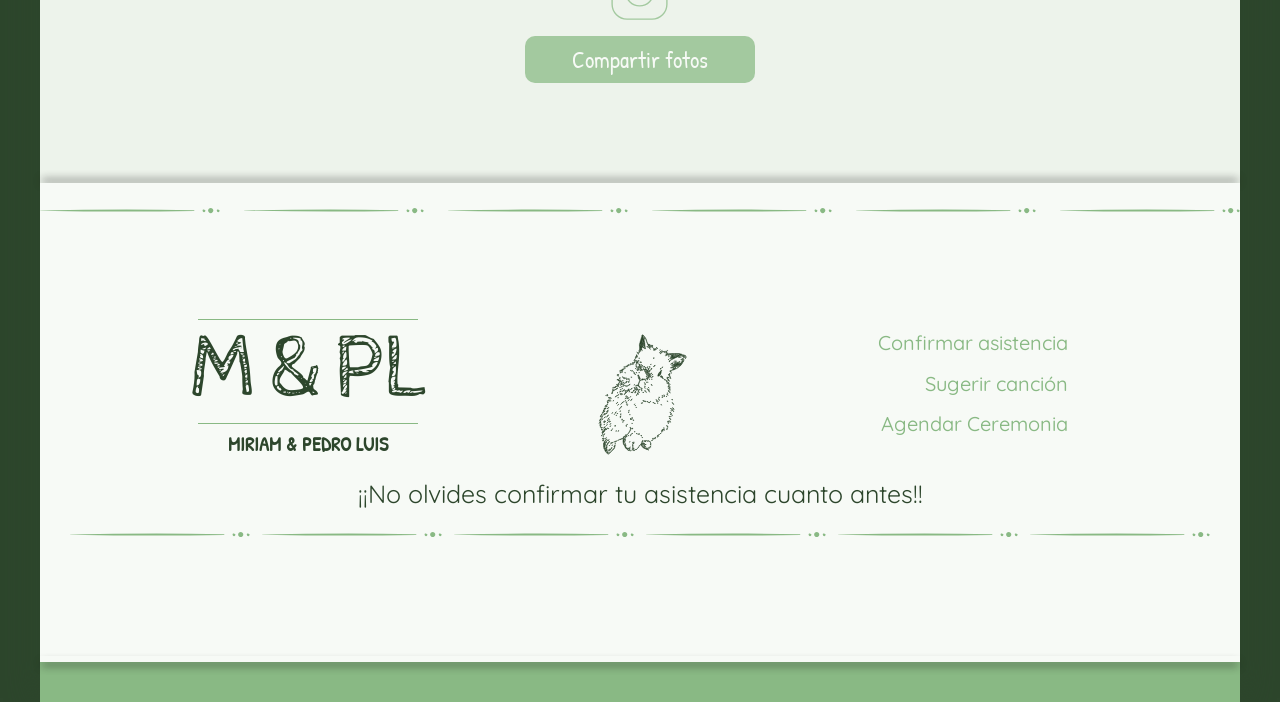
==== commit e33e7322: "ocultar asistencia" ====
--- a/index.html
+++ b/index.html
@@ -1817,7 +1817,7 @@
                     </button>
                 </div>
                 
-                <div class="form-group d-flex justify-content-around custom-control custom-radio custom-control-inline d-none">
+                <div class="form-group d-none">
                     <div class="form-check">
                         <input type="radio" name="asistencia_${index}" value="Si" id="si_${index}" checked>
                         <label for="si_${index}" style="font-size: 0.9rem; margin-left: 5px;">Asistirá</label>
